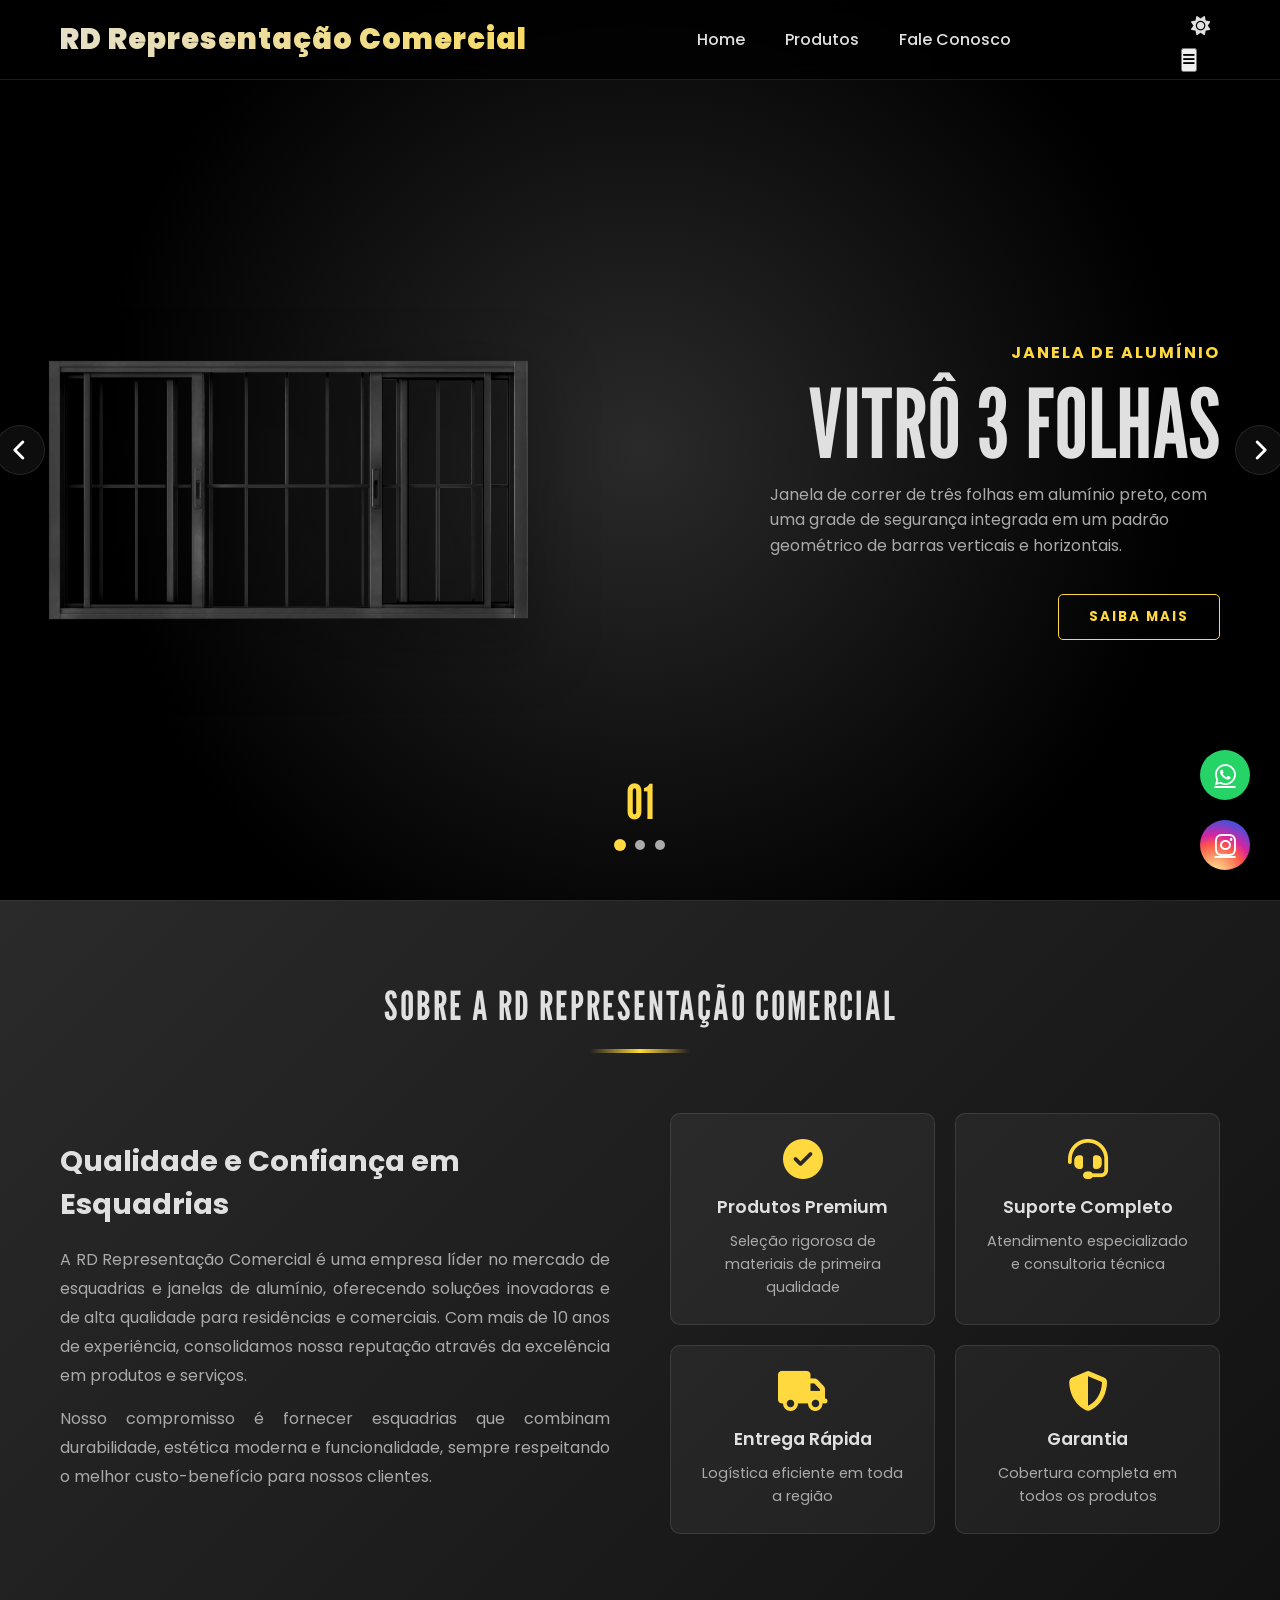
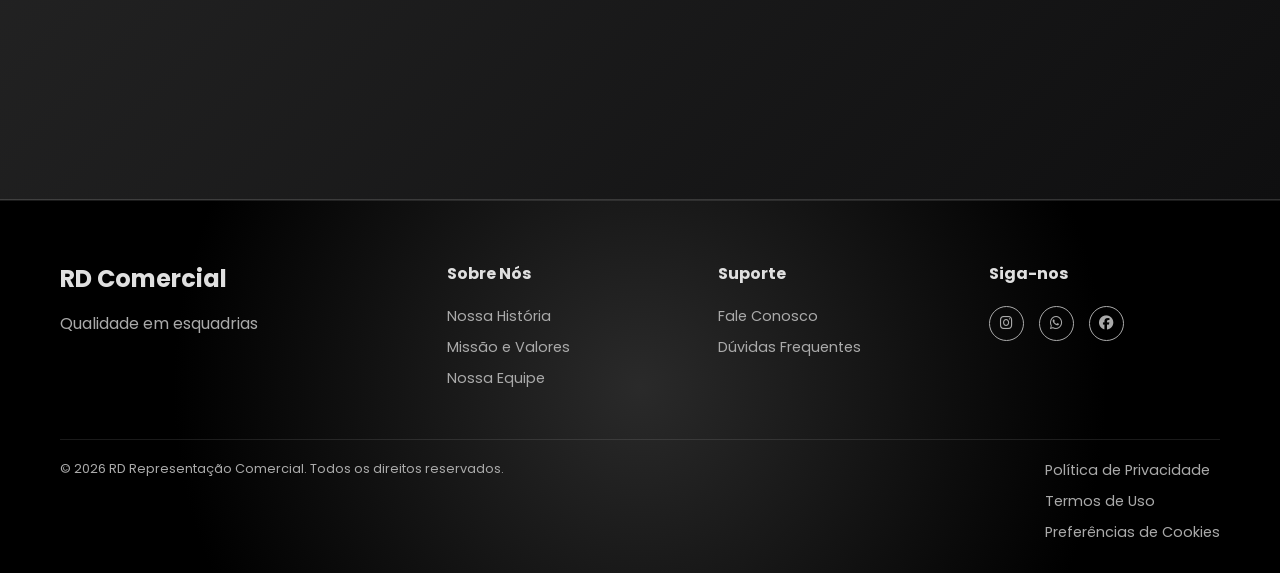
==== index.html @ fdc1b90c "Fanalizando parte 1" ====
<!doctype html>
<html lang="pt-BR">

<head>
  <meta charset="UTF-8" />
  <meta name="viewport" content="width=device-width, initial-scale=1.0" />
  <link rel="preconnect" href="https://fonts.googleapis.com" />
  <link rel="preconnect" href="https://fonts.gstatic.com" crossorigin />

  <!-- Ícones do Font Awesome -->
  <link rel="stylesheet" href="https://cdnjs.cloudflare.com/ajax/libs/font-awesome/6.5.1/css/all.min.css" />
  <link
    href="https://fonts.googleapis.com/css2?family=Poppins:ital,wght@0,100;0,200;0,300;0,400;0,500;0,600;0,700;0,800;0,900;1,100;1,200;1,300;1,400;1,500;1,600;1,700;1,800;1,900&display=swap"
    rel="stylesheet" />
  <link rel="preconnect" href="https://fonts.googleapis.com" />
  <link rel="preconnect" href="https://fonts.gstatic.com" crossorigin />
  <link
    href="https://fonts.googleapis.com/css2?family=League+Gothic&family=Poppins:ital,wght@0,100;0,200;0,300;0,400;0,500;0,600;0,700;0,800;0,900;1,100;1,200;1,300;1,400;1,500;1,600;1,700;1,800;1,900&display=swap"
    rel="stylesheet" />
  <link rel="stylesheet" href="styles.css" />

  <title>RD Representação Comercial</title>
</head>

<body>
  <!-- NAVEGAÇÃO FIXA -->
  <header>
    <div class="header-inner">
      <h1>RD Representação Comercial</h1>
      <nav id="nav-menu">
        <ul>
          <li>Home</li>
          <li>Produtos</li>
          <li>Fale Conosco</li>
        </ul>
      </nav>
      <div class="header-controls">
        <button id="theme-toggle" class="theme-toggle" aria-label="Alternar Tema">
          <i class="fas fa-sun"></i>
        </button>
        <button id="menu-toggle" class="menu-toggle" aria-label="Menu">
          <i class="fas fa-bars"></i>
        </button>
      </div>

      <!-- Menu Móvel -->
      <nav id="mobile-nav" class="mobile-nav">
        <ul>
          <li>Home</li>
          <li>Produtos</li>
          <li>Fale Conosco</li>
        </ul>
      </nav>
    </div>
  </header>

  <!-- SEÇÃO PRINCIPAL COM CARROSSEL DE PRODUTOS -->
  <section class="container">
    <div class="list">
      <div class="item active">
        <div class="item-content-wrapper">
          <div class="win-img">
            <img src="img/janela01.jpg" alt="" />
          </div>
          <div class="content">
            <p class="win-information">Janela de Alumínio</p>
            <h2>Vitrô 3 Folhas</h2>
            <p class="description">
              Janela de correr de três folhas em alumínio preto, com uma grade
              de segurança integrada em um padrão geométrico de barras verticais
              e horizontais.
            </p>
            <button class="information">Saiba Mais</button>
          </div>
        </div>
      </div>

      <div class="item">
        <div class="item-content-wrapper">
          <div class="win-img">
            <img src="img/janela02.png" alt="" />
          </div>
          <div class="content">
            <p class="win-information">Janela de Alumínio</p>
            <h2>Vitrô 2 Folhas</h2>
            <p class="description">
              Janela de alumínio preto com duas folhas de correr. A imagem
              destaca o design moderno e funcional da esquadria, com vidro
              transparente e puxadores integrados.
            </p>
            <button class="information">Saiba Mais</button>
          </div>
        </div>
      </div>

      <div class="item">
        <div class="item-content-wrapper">
          <div class="win-img">
            <img src="img/janela03.png" alt="" />
          </div>
          <div class="content">
            <p class="win-information">Linha 25 Alumínio Preto</p>
            <h2>Porta Lambril</h2>
            <p class="description">
              Porta de entrada moderna em preto fosco, destacada por frisos
              horizontais e um imponente puxador vertical de metal prateado. A
              peça isolada em fundo branco exibe um design contemporâneo e
              sofisticado.
            </p>
            <button class="information">Saiba Mais</button>
          </div>
        </div>
      </div>
    </div>

    <!-- Botões de navegação do carrossel -->
    <div class="arrows">
      <button id="prev">
        <img src="img/arrow.png" alt="seta esquerda" />
      </button>
      <button id="next">
        <img src="img/arrow.png" alt="seta direita" />
      </button>
    </div>

    <!-- Indicadores: número e bolinhas de progresso -->
    <div class="indicators">
      <div class="number">01</div>
      <ul>
        <li class="active"></li>
        <li></li>
        <li></li>
      </ul>
    </div>

    <div class="end">
      <p class="description-end"></p>
    </div>
  </section>

  <!-- SEÇÃO SOBRE A EMPRESA -->
  <section class="about-company">
    <div class="about-container">
      <div class="about-header">
        <h2>Sobre a RD Representação Comercial</h2>
        <div class="about-divider"></div>
      </div>

      <div class="about-content">
        <div class="about-text">
          <h3>Qualidade e Confiança em Esquadrias</h3>
          <p>
            A RD Representação Comercial é uma empresa líder no mercado de esquadrias e janelas de alumínio, 
            oferecendo soluções inovadoras e de alta qualidade para residências e comerciais. Com mais de 10 anos 
            de experiência, consolidamos nossa reputação através da excelência em produtos e serviços.
          </p>
          <p>
            Nosso compromisso é fornecer esquadrias que combinam durabilidade, estética moderna e funcionalidade, 
            sempre respeitando o melhor custo-benefício para nossos clientes.
          </p>
        </div>

        <div class="about-features">
          <div class="feature-card">
            <i class="fas fa-check-circle"></i>
            <h4>Produtos Premium</h4>
            <p>Seleção rigorosa de materiais de primeira qualidade</p>
          </div>

          <div class="feature-card">
            <i class="fas fa-headset"></i>
            <h4>Suporte Completo</h4>
            <p>Atendimento especializado e consultoria técnica</p>
          </div>

          <div class="feature-card">
            <i class="fas fa-truck"></i>
            <h4>Entrega Rápida</h4>
            <p>Logística eficiente em toda a região</p>
          </div>

          <div class="feature-card">
            <i class="fas fa-shield-alt"></i>
            <h4>Garantia</h4>
            <p>Cobertura completa em todos os produtos</p>
          </div>
        </div>
      </div>
    </div>
  </section>

  <!-- RODAPÉ DA PÁGINA -->
  <footer class="footer">
    <div class="footer-content">
      <!-- Seção Principal do Rodapé -->
      <div class="footer-main">
        <!-- Logo/Marca -->
        <div class="footer-brand">
          <h3>RD Comercial</h3>
          <p>Qualidade em esquadrias</p>
        </div>

        <!-- Coluna 1: Sobre -->
        <div class="footer-column">
          <h4>Sobre Nós</h4>
          <ul>
            <li><a href="#home">Nossa História</a></li>
            <li><a href="#about">Missão e Valores</a></li>
            <li><a href="#team">Nossa Equipe</a></li>
          </ul>
        </div>

        <!-- Coluna 2: Suporte -->
        <div class="footer-column">
          <h4>Suporte</h4>
          <ul>
            <li><a href="#contact">Fale Conosco</a></li>
            <li><a href="#faq">Dúvidas Frequentes</a></li>
          </ul>
        </div>

        <!-- Coluna 3: Redes Sociais -->
        <div class="footer-social">
          <h4>Siga-nos</h4>
          <div class="social-icons">
            <a href="https://instagram.com" target="_blank" title="Instagram">
              <i class="fab fa-instagram"></i>
            </a>
            <a href="https://wa.me/5500999999999?text=Olá!%20Vim%20pelo%20site" class="" target="_blank">
              <i class="fab fa-whatsapp"></i>
            </a>
            <a href="https://facebook.com" target="_blank" title="Facebook">
              <i class="fab fa-facebook"></i>
            </a>
          </div>
        </div>
      </div>

      <!-- Linha Divisória -->
      <div class="footer-divider"></div>

      <!-- Rodapé Inferior -->
      <div class="footer-bottom">
        <p>
          &copy; 2026 RD Representação Comercial. Todos os direitos
          reservados.
        </p>
        <div class="footer-links">
          <a href="#privacy">Política de Privacidade</a>
          <a href="#terms">Termos de Uso</a>
          <a href="#cookies">Preferências de Cookies</a>
        </div>
      </div>
    </div>
  </footer>

  <!-- ICONÉS FLUTUANTE-->
  <a href="https://wa.me/5500999999999?text=Olá!%20Vim%20pelo%20site" class="btn-flutuante whatsapp" target="_blank">
    <i class="fab fa-whatsapp"></i>
  </a>

  <a href="https://www.instagram.com/PERFIL/" class="btn-flutuante instagram" target="_blank">
    <i class="fab fa-instagram"></i>
  </a>

  <script src="scripts.js"></script>
</body>

</html>
---- styles.css ----
:root {
  /* Core Palette */
  --color-primary: #ffd93d;
  --color-secondary: #A8A9AD;

  /* Semantic Variables (Dark Default) */
  --bg-body: #0f0f10;
  --bg-gradient-start: #2a2a2a;
  --bg-gradient-end: #000;
  --bg-surface: rgba(255, 255, 255, 0.05);
  --bg-header: rgba(0, 0, 0, 0.8);

  --text-main: #e0e0e0;
  --text-inverse: #1A1A1B;
  --text-muted: #aaa;

  --border-color: rgba(255, 255, 255, 0.1);
  --shadow-color: rgba(0, 0, 0, 0.5);

  /* Layout */
  --container-width: 1200px;
  --container-padding: 20px;
  --header-height: 80px;

  /* Fonts */
  --font-main: "Poppins", sans-serif;
  --font-display: "League Gothic", sans-serif;
}

[data-theme="light"] {
  --bg-body: #fff;
  --bg-gradient-start: #FFFFFF;
  --bg-gradient-end: #A8A9AD;
  --bg-surface: rgba(26, 26, 27, 0.05);
  --bg-header: rgba(255, 255, 255, 0.9);

  --text-main: #1A1A1B;
  --text-inverse: #e0e0e0;
  --text-muted: #666;

  --border-color: rgba(26, 26, 27, 0.1);
  --shadow-color: rgba(26, 26, 27, 0.2);
}

* {
  margin: 0;
  padding: 0;
  box-sizing: border-box;
  list-style: none;
  font-family: var(--font-main);
}

body {
  background-color: var(--bg-body);
  color: var(--text-main);
  font-size: 16px;
  overflow-x: hidden;
  transition: background-color 0.3s ease, color 0.3s ease;
  /* Prevent horizontal scroll */
}

/* --- LOGIC FOR CONSISTENT ALIGNMENT --- */
.container-align {
  width: 100%;
  max-width: var(--container-width);
  margin: 0 auto;
  padding: 0 var(--container-padding);
}

/* CABEÇALHO */
header {
  position: fixed;
  top: 0;
  left: 0;
  width: 100%;
  height: var(--header-height);
  z-index: 1000;
  background: var(--bg-header);
  /* Slight backdrop for readability */
  backdrop-filter: blur(10px);
  border-bottom: 1px solid var(--border-color);
  transition: background-color 0.3s ease, border-color 0.3s ease;
}

header .header-inner {
  display: flex;
  justify-content: space-between;
  align-items: center;
  height: 100%;
  width: 100%;
  max-width: var(--container-width);
  margin: 0 auto;
  padding: 0 var(--container-padding);
}

header h1 {
  background: linear-gradient(45deg, var(--text-main), var(--color-primary), var(--color-secondary));
  background-size: 300% 300%;
  -webkit-background-clip: text;
  -webkit-text-fill-color: transparent;
  background-clip: text;
  animation: gradientShift 5s ease infinite;
  font-weight: 900;
  font-size: 1.8rem;
  /* Adjusted for better hierarchy */
  letter-spacing: 1px;
}

@keyframes gradientShift {

  0%,
  100% {
    background-position: 0% 50%;
  }

  50% {
    background-position: 100% 50%;
  }
}

header nav ul {
  display: flex;
  gap: 40px;
}

header nav ul li {
  color: var(--text-main);
  cursor: pointer;
  font-weight: 500;
  transition: color 0.3s;
}

header nav ul li:hover {
  color: var(--color-primary);
}

/* Menu Móvel */
.mobile-nav {
  position: absolute;
  top: 100%;
  left: 0;
  width: 100%;
  background: var(--bg-header);
  backdrop-filter: blur(10px);
  border-bottom: 1px solid var(--border-color);
  transform: translateY(-100%);
  opacity: 0;
  visibility: hidden;
  transition: all 0.3s ease;
  z-index: 999;
}

.mobile-nav.active {
  transform: translateY(0);
  opacity: 1;
  visibility: visible;
}

.mobile-nav ul {
  display: flex;
  flex-direction: column;
  gap: 0;
  padding: 20px 0;
}

.mobile-nav ul li {
  color: var(--text-main);
  cursor: pointer;
  font-weight: 500;
  padding: 15px var(--container-padding);
  transition: background-color 0.3s;
  border-bottom: 1px solid var(--border-color);
}

.mobile-nav ul li:hover {
  background-color: var(--bg-surface);
  color: var(--color-primary);
}

/* SEÇÃO PRINCIPAL */
section {
  background-image: radial-gradient(circle at center, var(--bg-gradient-start) 0%, var(--bg-gradient-end) 70%);
  height: 100vh;
  position: relative;
  overflow: hidden;
  padding-top: var(--header-height);
  /* Prevent overlap */
}

section .list {
  width: 100%;
  height: calc(100vh - var(--header-height));
  position: relative;
}

section .list .item {
  position: absolute;
  inset: 0;
  display: flex;
  justify-content: center;
  align-items: center;
}

/* Grid layout for item content to ensure alignment within container */
section .list .item .item-content-wrapper {
  display: flex;
  justify-content: space-between;
  align-items: center;
  width: 100%;
  max-width: var(--container-width);
  padding: 0 var(--container-padding);
  height: 80%;
  /* Constrain height */
}

/* Image Side */
section .list .item .win-img {
  position: relative;
  display: flex;
  justify-content: flex-start;
  /* Aligns image to the left */
  align-items: center;
  flex: 1;
}

section .list .item .win-img img {
  width: 80%;
  max-width: 500px;
  filter: drop-shadow(0 20px 30px rgba(0, 0, 0, 0.5));
  transform: rotate(-5deg);
  /* Dynamic angle */
  transition: transform 0.5s;
}

section .list .item.active .win-img img {
  transform: rotate(0deg) scale(1.05);
}

/* Text Content Side */
section .list .item .content {
  display: flex;
  flex-direction: column;
  align-items: flex-end;
  /* Align content to right for contrast, or keep start? User said "image aligned left" implying separation. keeping content default or checking previous. Previous was start. */
  justify-content: center;
  gap: 15px;
  color: var(--text-main);
  flex: 1;
  padding-left: 20px;
  /* Space between img and text */
}

section .list .item .content .win-information {
  font-weight: bold;
  letter-spacing: 2px;
  text-transform: uppercase;
  color: var(--color-primary);
}

section .list .item .content h2 {
  font-size: 6rem;
  line-height: 0.9;
  font-family: var(--font-display);
  text-transform: uppercase;
  color: var(--text-main);
}

section .list .item .content .description {
  color: var(--text-muted);
  font-size: 1rem;
  line-height: 1.6;
  max-width: 450px;
}

section .list .item .content .information {
  margin-top: 20px;
  padding: 12px 30px;
  border-radius: 5px;
  border: 1px solid var(--color-primary);
  background: transparent;
  color: var(--color-primary);
  font-weight: bold;
  cursor: pointer;
  text-transform: uppercase;
  letter-spacing: 2px;
  transition: all 0.3s;
}

section .list .item .content .information:hover {
  background: var(--color-primary);
  color: var(--text-inverse);
  box-shadow: 0 0 20px rgba(255, 217, 61, 0.4);
}

/* Keyframes for text animations */
@keyframes fadeInUp {
  from {
    opacity: 0;
    transform: translateY(30px);
  }

  to {
    opacity: 1;
    transform: translateY(0);
  }
}

@keyframes fadeInDown {
  from {
    opacity: 0;
    transform: translateY(-30px);
  }

  to {
    opacity: 1;
    transform: translateY(0);
  }
}

/* INDICATORS AND ARROWS - Keep them relative to viewport but improved */
.arrows {
  position: absolute;
  top: 50%;
  left: 20px;
  /* Stick to sides or align with container? Let's align with container */
  width: 100%;
  max-width: var(--container-width);
  left: 50%;
  transform: translate(-50%, -50%);
  display: flex;
  justify-content: space-between;
  pointer-events: none;
  /* Allow clicking through on the empty space */
  z-index: 10;
}

.arrows button {
  pointer-events: auto;
  /* Re-enable clicks on buttons */
  width: 50px;
  height: 50px;
  border-radius: 50%;
  border: 1px solid var(--border-color);
  background: var(--bg-surface);
  cursor: pointer;
  transition: 0.3s;
  display: flex;
  justify-content: center;
  align-items: center;
}

.arrows button:hover {
  background: var(--color-primary);
  border-color: var(--color-primary);
}

.arrows button img {
  width: 20px;
  filter: invert(1);
  /* Make arrows white */
}

.arrows button:hover img {
  filter: invert(0);
  /* Make arrows dark on yellow */
}

.arrows #prev {
  margin-left: -45px;
}

.arrows #next {
  margin-right: -45px;
}

.arrows button#prev img {
  transform: scaleX(-1);
}

.indicators {
  position: absolute;
  bottom: 50px;
  left: 50%;
  transform: translateX(-50%);
  z-index: 10;
  display: flex;
  flex-direction: column;
  align-items: center;
  gap: 10px;
}

.indicators .number {
  font-size: 3em;
  font-family: var(--font-display);
  color: var(--color-primary);
}

.indicators ul {
  display: flex;
  gap: 10px;
}

.indicators ul li {
  width: 10px;
  height: 10px;
  border-radius: 50%;
  background: var(--text-muted);
  transition: 0.3s;
}

.indicators ul li.active {
  background: var(--color-primary);
  transform: scale(1.2);
}

/* CAROUSEL ANIMATION SYSTEM */
section .list .item {
  display: flex;
  opacity: 0;
  pointer-events: none;
  position: absolute;
  inset: 0;
  will-change: transform, opacity;
}

/* Slide from right (next button) */
section .list .item.slide-right {
  animation: slideInFromRight 0.6s cubic-bezier(0.4, 0, 0.2, 1) forwards;
}

/* Slide from left (prev button) */
section .list .item.slide-left {
  animation: slideInFromLeft 0.6s cubic-bezier(0.4, 0, 0.2, 1) forwards;
}

/* Active state */
section .list .item.active {
  opacity: 1;
  pointer-events: auto;
  z-index: 1;
}

/* Directional keyframes */
@keyframes slideInFromRight {
  from {
    opacity: 0;
    transform: translateX(100px) scale(0.95);
    filter: blur(10px);
  }

  to {
    opacity: 1;
    transform: translateX(0) scale(1);
    filter: blur(0);
  }
}

@keyframes slideInFromLeft {
  from {
    opacity: 0;
    transform: translateX(-100px) scale(0.95);
    filter: blur(10px);
  }

  to {
    opacity: 1;
    transform: translateX(0) scale(1);
    filter: blur(0);
  }
}

/* Enhanced image animations */
section .list .item.active .win-img img {
  animation: zoomIn 0.8s cubic-bezier(0.4, 0, 0.2, 1) 0.2s backwards;
}

@keyframes zoomIn {
  from {
    transform: scale(0.8) rotate(-10deg);
    opacity: 0;
  }

  to {
    transform: scale(1) rotate(-5deg);
    opacity: 1;
  }
}

/* Staggered text animations - reset and reapply on active */
section .list .item .content .win-information,
section .list .item .content h2,
section .list .item .content .description,
section .list .item .content .information {
  opacity: 0;
  transform: translateY(20px);
}

section .list .item.active .content .win-information {
  animation: fadeInUp 0.6s cubic-bezier(0.4, 0, 0.2, 1) 0.3s forwards;
}

section .list .item.active .content h2 {
  animation: fadeInUp 0.6s cubic-bezier(0.4, 0, 0.2, 1) 0.4s forwards;
}

section .list .item.active .content .description {
  animation: fadeInUp 0.6s cubic-bezier(0.4, 0, 0.2, 1) 0.5s forwards;
}

section .list .item.active .content .information {
  animation: fadeInUp 0.6s cubic-bezier(0.4, 0, 0.2, 1) 0.6s forwards;
}

/* SEÇÃO SOBRE A EMPRESA */
.about-company {
  background: linear-gradient(135deg, var(--bg-gradient-start) 0%, var(--bg-body) 100%);
  padding: 80px 0;
  border-top: 1px solid var(--border-color);
  border-bottom: 1px solid var(--border-color);
  transition: background-color 0.3s ease, color 0.3s ease;
}

.about-container {
  max-width: var(--container-width);
  margin: 0 auto;
  padding: 0 var(--container-padding);
}

.about-header {
  text-align: center;
  margin-bottom: 60px;
}

.about-header h2 {
  font-size: 2.5rem;
  font-family: var(--font-display);
  text-transform: uppercase;
  color: var(--text-main);
  margin-bottom: 20px;
  letter-spacing: 2px;
}

.about-divider {
  width: 100px;
  height: 4px;
  background: linear-gradient(90deg, transparent, var(--color-primary), transparent);
  margin: 0 auto;
}

.about-content {
  display: grid;
  grid-template-columns: 1fr 1fr;
  gap: 60px;
  align-items: center;
}

.about-text h3 {
  font-size: 1.8rem;
  color: var(--text-main);
  margin-bottom: 20px;
  font-weight: 700;
}

.about-text p {
  color: var(--text-muted);
  font-size: 1rem;
  line-height: 1.8;
  margin-bottom: 15px;
  text-align: justify;
}

.about-features {
  display: grid;
  grid-template-columns: 1fr 1fr;
  gap: 20px;
}

.feature-card {
  background: var(--bg-surface);
  border: 1px solid var(--border-color);
  border-radius: 10px;
  padding: 25px;
  text-align: center;
  transition: all 0.3s ease;
}

.feature-card:hover {
  background: rgba(255, 217, 61, 0.1);
  border-color: var(--color-primary);
  transform: translateY(-5px);
  box-shadow: 0 10px 30px rgba(255, 217, 61, 0.2);
}

.feature-card i {
  font-size: 2.5rem;
  color: var(--color-primary);
  margin-bottom: 15px;
  display: block;
}

.feature-card h4 {
  font-size: 1.1rem;
  color: var(--text-main);
  margin-bottom: 10px;
  font-weight: 600;
}

.feature-card p {
  color: var(--text-muted);
  font-size: 0.9rem;
  line-height: 1.6;
  text-align: center;
}

/* FOOTER */
.footer {
  background-image: radial-gradient(circle at center, var(--bg-gradient-start) 0%, var(--bg-gradient-end) 70%);
  color: var(--text-muted);
  padding: 60px 0 20px;
  border-top: 1px solid var(--border-color);
}

.footer-content {
  max-width: var(--container-width);
  margin: 0 auto;
  padding: 0 var(--container-padding);
}

.footer-main {
  display: grid;
  grid-template-columns: 1.5fr 1fr 1fr 1fr;
  gap: 40px;
  margin-bottom: 40px;
}

.footer-brand h3 {
  color: var(--text-main);
  font-size: 1.5rem;
  margin-bottom: 15px;
}

.footer h4 {
  color: var(--text-main);
  margin-bottom: 20px;
}

.footer a {
  color: var(--text-muted);
  text-decoration: none;
  font-size: 0.9rem;
  transition: 0.3s;
  display: block;
  margin-bottom: 10px;
}

.footer a:hover {
  color: var(--color-primary);
  padding-left: 5px;
}

.footer-bottom {
  display: flex;
  justify-content: space-between;
  padding-top: 20px;
  border-top: 1px solid var(--border-color);
  font-size: 0.8rem;
}

.social-icons {
  display: flex;
  gap: 15px;
}

.social-icons a {
  display: flex;
  justify-content: center;
  align-items: center;
  width: 35px;
  height: 35px;
  border-radius: 50%;
  border: 1px solid var(--text-muted);
  margin: 0;
}

.social-icons a:hover {
  border-color: var(--color-primary);
  color: var(--color-primary);
  padding-left: 0;
}

/* FLOATING BUTTONS */
.btn-flutuante {
  position: fixed;
  right: 30px;
  width: 50px;
  height: 50px;
  border-radius: 50%;
  display: flex;
  align-items: center;
  justify-content: center;
  color: white !important;
  font-size: 24px;
  z-index: 9999;
  transition: transform 0.3s, opacity 0.3s;
  box-shadow: 0 5px 15px rgba(0, 0, 0, 0.3);
  cursor: pointer;
  /* Ensure touch-friendly size */
  min-width: 44px;
  min-height: 44px;
}

.whatsapp {
  bottom: 100px;
  background-color: #25D366;
}

.instagram {
  bottom: 30px;
  background: radial-gradient(circle at 30% 107%, #fdf497 0%, #fd5949 45%, #d6249f 60%, #285AEB 90%);
}

.btn-flutuante:hover {
  transform: scale(1.1);
}

.btn-flutuante:active {
  transform: scale(0.95);
}

/* RESPONSIVE */
@media (max-width: 1024px) {
  :root {
    --container-width: 90%;
  }

  section .list .item .content h2 {
    font-size: 4rem;
  }
}

@media (max-width: 768px) {
  header nav {
    display: none;
  }

  /* Mobile Menu */
  .mobile-nav {
    display: block;
  }

  section .list .item .item-content-wrapper {
    flex-direction: column;
    text-align: center;
    justify-content: center;
  }

  section .list .item .win-img {
    height: 300px;
  }

  section .list .item .content {
    align-items: center;
  }

  section .list .item .content .description {
    text-align: center;
    font-size: 0.9rem;
  }

  .footer-main {
    grid-template-columns: 1fr;
    text-align: center;
  }

  .footer-column a:hover {
    padding-left: 0;
  }

  /* About Company Mobile */
  .about-header h2 {
    font-size: 1.8rem;
  }

  .about-content {
    grid-template-columns: 1fr;
    gap: 40px;
  }

  .about-text h3 {
    font-size: 1.4rem;
  }

  .about-text p {
    text-align: left;
  }

  .about-features {
    grid-template-columns: 1fr;
  }
}

@media (max-width: 480px) {
  :root {
    --container-padding: 15px;
    --header-height: 70px;
  }

  header h1 {
    font-size: 1.4rem;
  }

  section .list .item .content h2 {
    font-size: 2.5rem;
  }

  section .list .item .content .description {
    font-size: 0.85rem;
    max-width: 100%;
  }

  section .list .item .content .information {
    padding: 10px 20px;
    font-size: 0.9rem;
  }

  .arrows button {
    width: 45px;
    height: 45px;
  }

  .arrows button img {
    width: 18px;
  }

  .indicators .number {
    font-size: 2rem;
  }

  .about-header h2 {
    font-size: 1.5rem;
  }

  .about-text h3 {
    font-size: 1.2rem;
  }

  .feature-card {
    padding: 20px;
  }

  .feature-card i {
    font-size: 2rem;
  }

  .feature-card h4 {
    font-size: 1rem;
  }

  .feature-card p {
    font-size: 0.85rem;
  }

  .footer-main {
    gap: 30px;
  }

  .social-icons {
    gap: 10px;
  }

  .social-icons a {
    width: 32px;
    height: 32px;
  }

  .btn-flutuante {
    right: 20px;
    width: 48px;
    height: 48px;
    font-size: 22px;
  }

  .whatsapp {
    bottom: 90px;
  }

  .instagram {
    bottom: 25px;
  }
}

/* THEME TOGGLE BUTTON */
.theme-toggle {
  background: none;
  border: none;
  color: var(--text-main);
  font-size: 1.2rem;
  cursor: pointer;
  padding: 10px;
  border-radius: 50%;
  transition: all 0.3s ease;
  display: flex;
  align-items: center;
  justify-content: center;
}

.theme-toggle:hover {
  background-color: var(--bg-surface);
  color: var(--color-primary);
  transform: rotate(15deg);
}
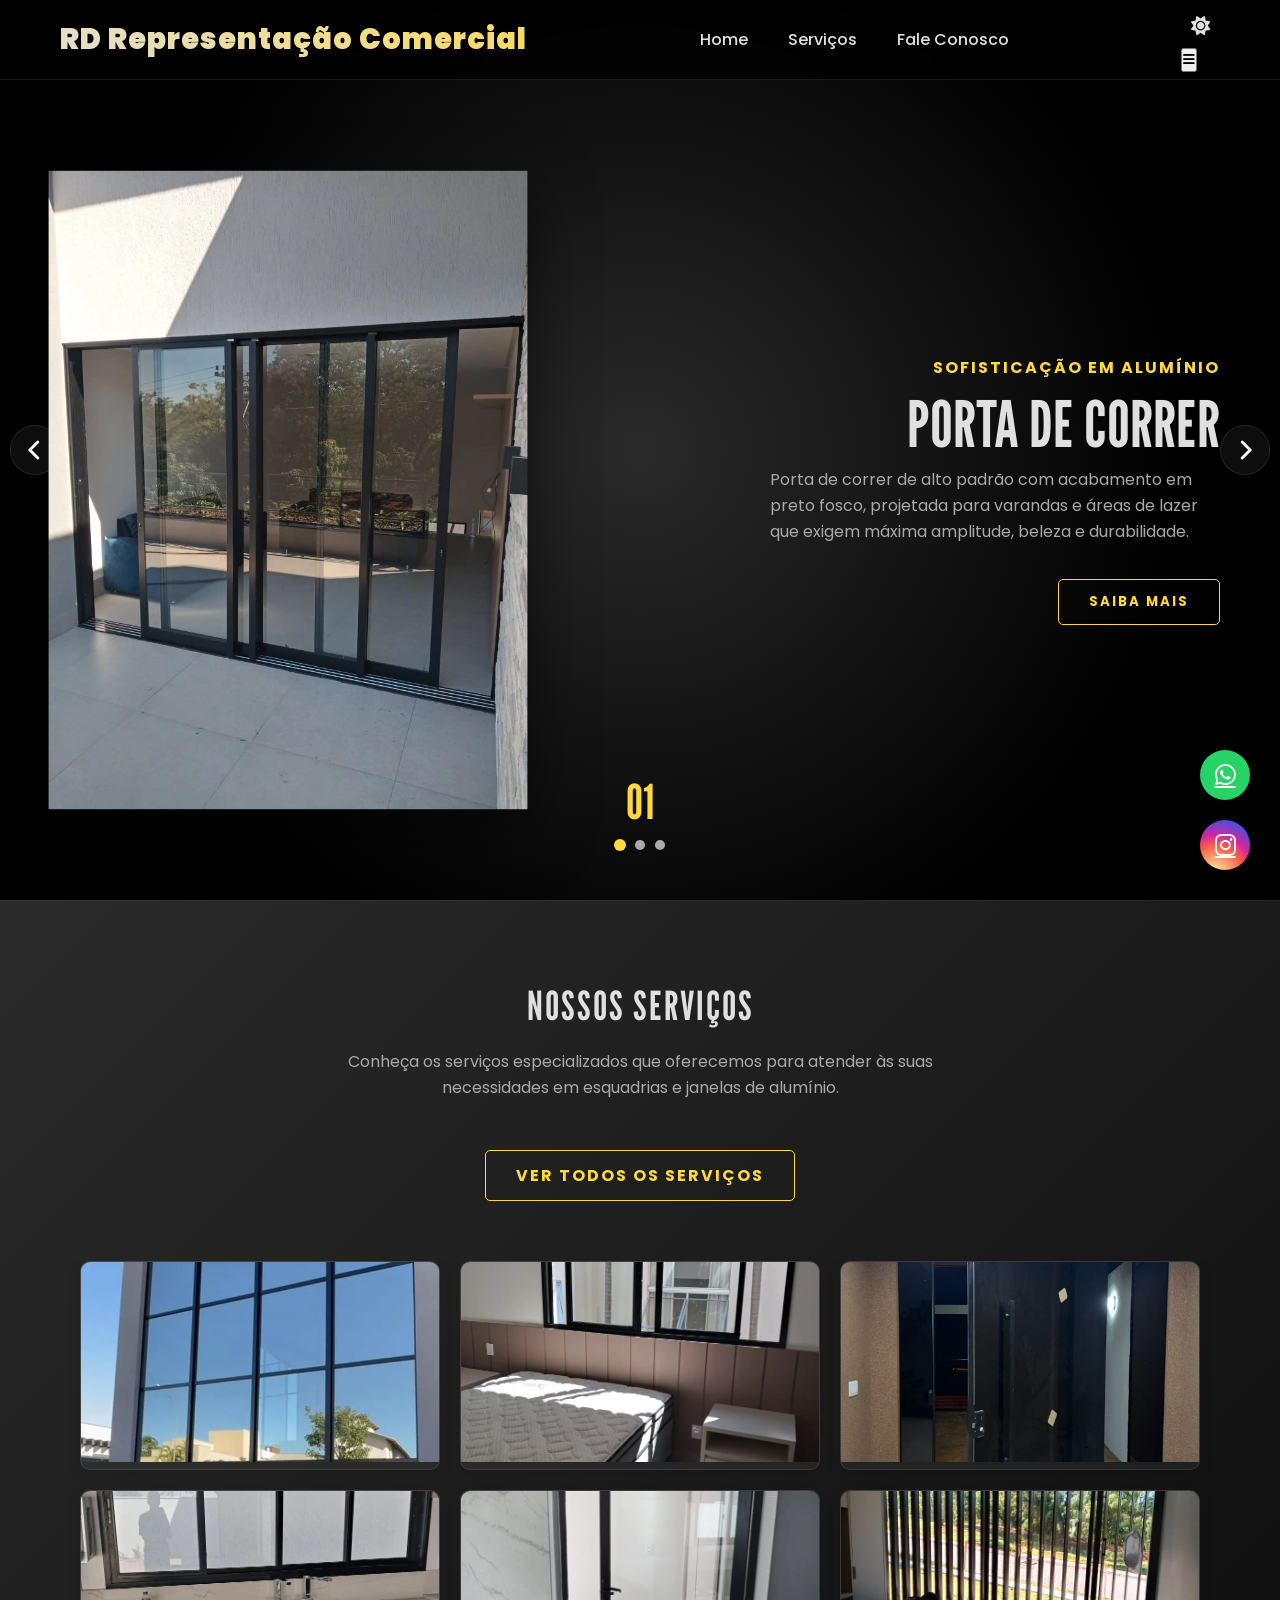
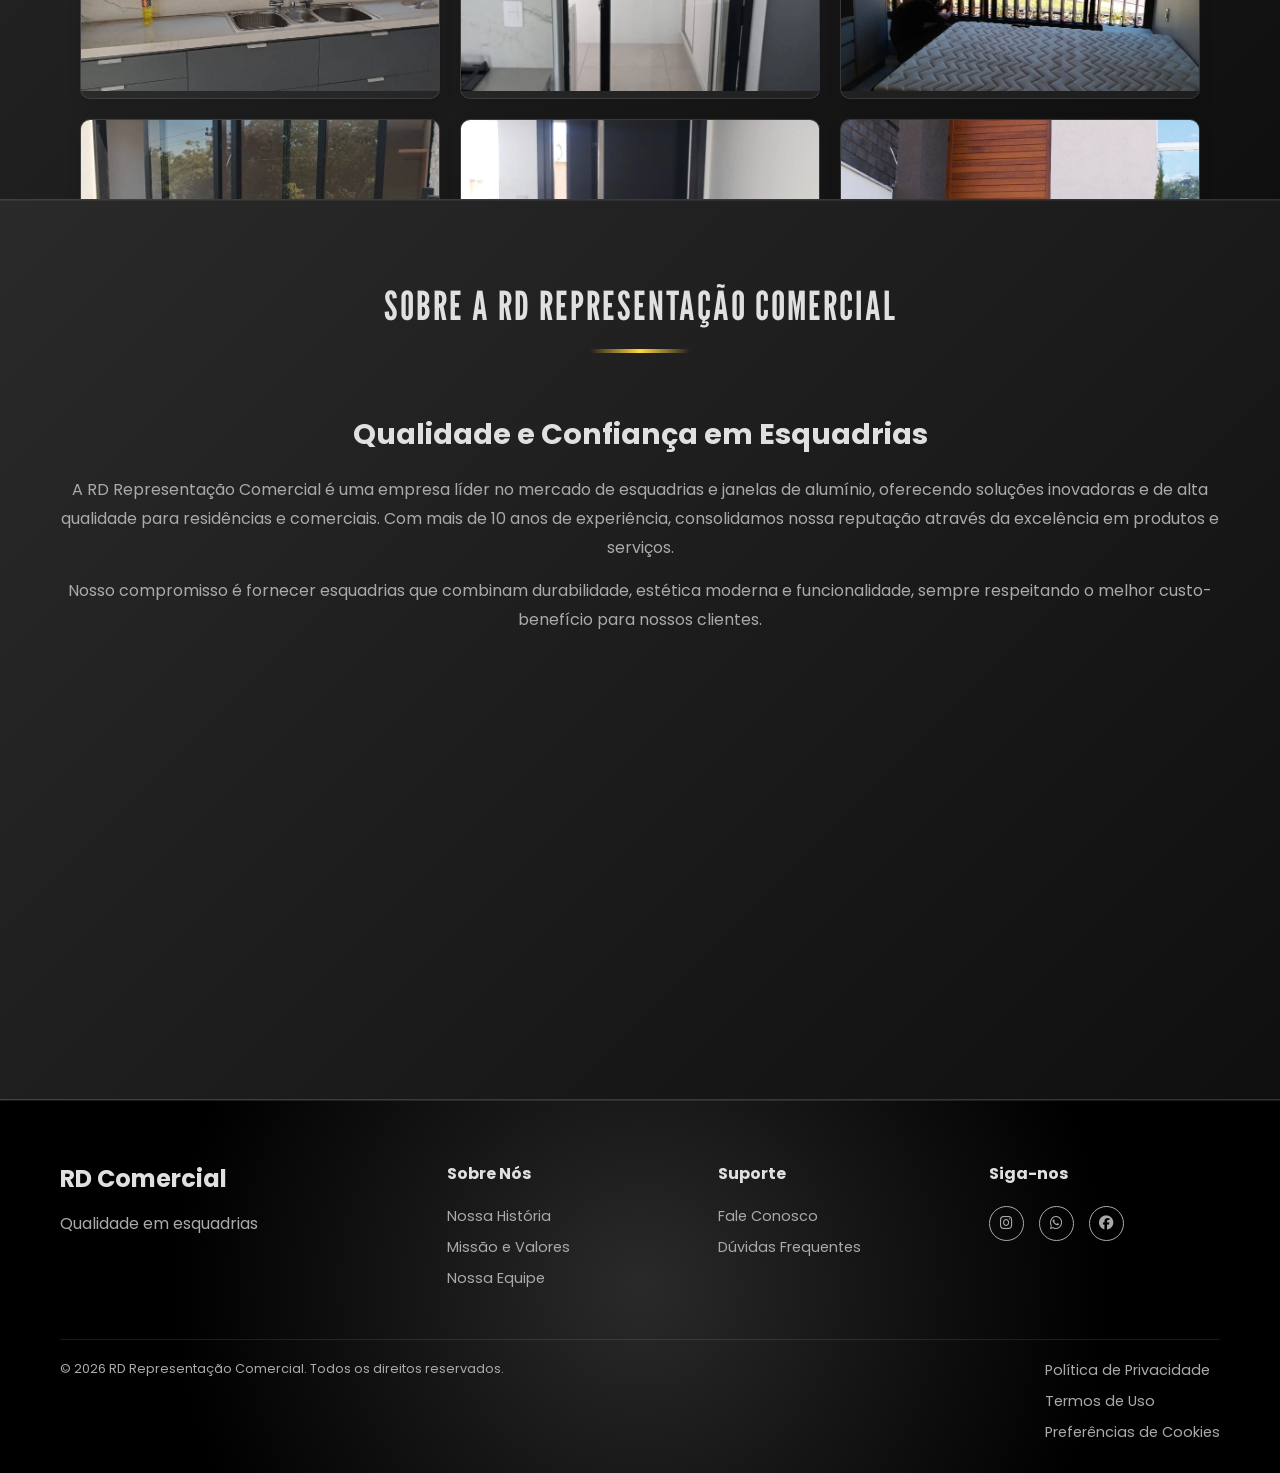
==== commit baea3e7d: "start" ====
--- a/index.html
+++ b/index.html
@@ -1,269 +1,342 @@
 <!doctype html>
 <html lang="pt-BR">
-
-<head>
-  <meta charset="UTF-8" />
-  <meta name="viewport" content="width=device-width, initial-scale=1.0" />
-  <link rel="preconnect" href="https://fonts.googleapis.com" />
-  <link rel="preconnect" href="https://fonts.gstatic.com" crossorigin />
-
-  <!-- Ícones do Font Awesome -->
-  <link rel="stylesheet" href="https://cdnjs.cloudflare.com/ajax/libs/font-awesome/6.5.1/css/all.min.css" />
-  <link
-    href="https://fonts.googleapis.com/css2?family=Poppins:ital,wght@0,100;0,200;0,300;0,400;0,500;0,600;0,700;0,800;0,900;1,100;1,200;1,300;1,400;1,500;1,600;1,700;1,800;1,900&display=swap"
-    rel="stylesheet" />
-  <link rel="preconnect" href="https://fonts.googleapis.com" />
-  <link rel="preconnect" href="https://fonts.gstatic.com" crossorigin />
-  <link
-    href="https://fonts.googleapis.com/css2?family=League+Gothic&family=Poppins:ital,wght@0,100;0,200;0,300;0,400;0,500;0,600;0,700;0,800;0,900;1,100;1,200;1,300;1,400;1,500;1,600;1,700;1,800;1,900&display=swap"
-    rel="stylesheet" />
-  <link rel="stylesheet" href="styles.css" />
-
-  <title>RD Representação Comercial</title>
-</head>
-
-<body>
-  <!-- NAVEGAÇÃO FIXA -->
-  <header>
-    <div class="header-inner">
-      <h1>RD Representação Comercial</h1>
-      <nav id="nav-menu">
+  <head>
+    <meta charset="UTF-8" />
+    <meta name="viewport" content="width=device-width, initial-scale=1.0" />
+    <link rel="preconnect" href="https://fonts.googleapis.com" />
+    <link rel="preconnect" href="https://fonts.gstatic.com" crossorigin />
+
+    <!-- Ícones do Font Awesome -->
+    <link
+      rel="stylesheet"
+      href="https://cdnjs.cloudflare.com/ajax/libs/font-awesome/6.5.1/css/all.min.css"
+    />
+    <link
+      href="https://fonts.googleapis.com/css2?family=Poppins:ital,wght@0,100;0,200;0,300;0,400;0,500;0,600;0,700;0,800;0,900;1,100;1,200;1,300;1,400;1,500;1,600;1,700;1,800;1,900&display=swap"
+      rel="stylesheet"
+    />
+    <link rel="preconnect" href="https://fonts.googleapis.com" />
+    <link rel="preconnect" href="https://fonts.gstatic.com" crossorigin />
+    <link
+      href="https://fonts.googleapis.com/css2?family=League+Gothic&family=Poppins:ital,wght@0,100;0,200;0,300;0,400;0,500;0,600;0,700;0,800;0,900;1,100;1,200;1,300;1,400;1,500;1,600;1,700;1,800;1,900&display=swap"
+      rel="stylesheet"
+    />
+    <link rel="stylesheet" href="styles.css" />
+
+    <title>RD Representação Comercial</title>
+  </head>
+
+  <body>
+    <!-- NAVEGAÇÃO FIXA -->
+    <header>
+      <div class="header-inner">
+        <h1>RD Representação Comercial</h1>
+        <nav id="nav-menu">
+          <ul>
+            <li>Home</li>
+            <li><a href="servicos.html">Serviços</a></li>
+            <li>Fale Conosco</li>
+          </ul>
+        </nav>
+        <div class="header-controls">
+          <button
+            id="theme-toggle"
+            class="theme-toggle"
+            aria-label="Alternar Tema"
+          >
+            <i class="fas fa-sun"></i>
+          </button>
+          <button id="menu-toggle" class="menu-toggle" aria-label="Menu">
+            <i class="fas fa-bars"></i>
+          </button>
+        </div>
+
+        <!-- Menu Móvel -->
+        <nav id="mobile-nav" class="mobile-nav">
+          <ul>
+            <li>Home</li>
+            <li><a href="servicos.html">Serviços</a></li>
+            <li>Fale Conosco</li>
+          </ul>
+        </nav>
+      </div>
+    </header>
+
+    <!-- SEÇÃO PRINCIPAL COM CARROSSEL DE PRODUTOS -->
+    <section class="container">
+      <div class="list">
+        <div class="item active">
+          <div class="item-content-wrapper">
+            <div class="win-img">
+              <img src="img/serviço/img07.webp" alt="Porta de correr" />
+            </div>
+            <div class="content">
+              <p class="win-information">Sofisticação em Alumínio</p>
+              <h2>Porta de Correr</h2>
+              <p class="description">
+                Porta de correr de alto padrão com acabamento em preto fosco,
+                projetada para varandas e áreas de lazer que exigem máxima
+                amplitude, beleza e durabilidade.
+              </p>
+              <button class="information">Saiba Mais</button>
+            </div>
+          </div>
+        </div>
+
+        <div class="item">
+          <div class="item-content-wrapper">
+            <div class="win-img">
+              <img src="img/serviço/img04.webp" alt="" />
+            </div>
+            <div class="content">
+              <p class="win-information">Cozinha Moderna</p>
+              <h2>Vitrô 4 folhas</h2>
+              <p class="description">
+                Janela de correr otimizada para bancadas, garantindo luz natural
+                e ventilação com um acabamento preto sofisticado que valoriza o
+                ambiente.
+              </p>
+              <button class="information">Saiba Mais</button>
+            </div>
+          </div>
+        </div>
+
+        <div class="item">
+          <div class="item-content-wrapper">
+            <div class="win-img">
+              <img src="img/serviço/img05.webp" alt="" />
+            </div>
+            <div class="content">
+              <p class="win-information">Design slim em alumínio</p>
+              <h2>Porta de Giro</h2>
+              <p class="description">
+                Porta de uma folha com vidro, combinando elegância e funcionalidade para dividir ambientes internos com leveza.
+              </p>
+              <button class="information">Saiba Mais</button>
+            </div>
+          </div>
+        </div>
+      </div>
+
+      <!-- Botões de navegação do carrossel -->
+      <div class="arrows">
+        <button id="prev">
+          <img src="img/arrow.png" alt="seta esquerda" />
+        </button>
+        <button id="next">
+          <img src="img/arrow.png" alt="seta direita" />
+        </button>
+      </div>
+
+      <!-- Indicadores: número e bolinhas de progresso -->
+      <div class="indicators">
+        <div class="number">01</div>
         <ul>
-          <li>Home</li>
-          <li>Produtos</li>
-          <li>Fale Conosco</li>
+          <li class="active"></li>
+          <li></li>
+          <li></li>
         </ul>
-      </nav>
-      <div class="header-controls">
-        <button id="theme-toggle" class="theme-toggle" aria-label="Alternar Tema">
-          <i class="fas fa-sun"></i>
-        </button>
-        <button id="menu-toggle" class="menu-toggle" aria-label="Menu">
-          <i class="fas fa-bars"></i>
-        </button>
-      </div>
-
-      <!-- Menu Móvel -->
-      <nav id="mobile-nav" class="mobile-nav">
-        <ul>
-          <li>Home</li>
-          <li>Produtos</li>
-          <li>Fale Conosco</li>
-        </ul>
-      </nav>
-    </div>
-  </header>
-
-  <!-- SEÇÃO PRINCIPAL COM CARROSSEL DE PRODUTOS -->
-  <section class="container">
-    <div class="list">
-      <div class="item active">
-        <div class="item-content-wrapper">
-          <div class="win-img">
-            <img src="img/janela01.jpg" alt="" />
-          </div>
-          <div class="content">
-            <p class="win-information">Janela de Alumínio</p>
-            <h2>Vitrô 3 Folhas</h2>
-            <p class="description">
-              Janela de correr de três folhas em alumínio preto, com uma grade
-              de segurança integrada em um padrão geométrico de barras verticais
-              e horizontais.
+      </div>
+
+      <div class="end">
+        <p class="description-end"></p>
+      </div>
+    </section>
+
+    <!-- SEÇÃO DE SERVIÇOS PREVIEW -->
+    <section class="services-preview">
+      <div class="container-align">
+        <div class="services-header">
+          <h2>Nossos Serviços</h2>
+          <p>
+            Conheça os serviços especializados que oferecemos para atender às
+            suas necessidades em esquadrias e janelas de alumínio.
+          </p>
+          <a href="servicos.html" class="information">Ver Todos os Serviços</a>
+        </div>
+
+        <div class="services-gallery-preview">
+          <div class="service-item">
+            <img src="img/serviço/img01.webp" alt="Serviço 1" />
+            <div class="service-overlay">
+              <h3>Instalação de Janelas</h3>
+              <p>Serviço profissional de instalação de janelas de alumínio.</p>
+            </div>
+          </div>
+          <div class="service-item">
+            <img src="img/serviço/img02.webp" alt="Serviço 2" />
+            <div class="service-overlay">
+              <h3>Manutenção de Portas</h3>
+              <p>Manutenção e reparo de portas de alumínio.</p>
+            </div>
+          </div>
+          <div class="service-item">
+            <img src="img/serviço/img18.jpeg" alt="Serviço 3" />
+            <div class="service-overlay">
+              <h3>Consultoria Técnica</h3>
+              <p>Consultoria especializada em esquadrias.</p>
+            </div>
+          </div>
+          <div class="service-item">
+            <img src="img/serviço/img04.webp" alt="Serviço 4" />
+            <div class="service-overlay">
+              <h3>Medidas e Orçamentos</h3>
+              <p>Medidas precisas e orçamentos detalhados.</p>
+            </div>
+          </div>
+          <div class="service-item">
+            <img src="img/serviço/img05.webp" alt="Serviço 5" />
+            <div class="service-overlay">
+              <h3>Atendimento Personalizado</h3>
+              <p>Antendimento profissional.</p>
+            </div>
+          </div>
+          <div class="service-item">
+            <img src="img/serviço/img06.webp" alt="Serviço 6" />
+            <div class="service-overlay">
+              <h3>Reparo de Esquadrias</h3>
+              <p>Reparo e restauração de esquadrias danificadas.</p>
+            </div>
+          </div>
+          <div class="service-item">
+            <img src="img/serviço/img07.webp" alt="Serviço 7" />
+            <div class="service-overlay">
+              <h3>Limpeza e Polimento</h3>
+              <p>Limpeza especializada e polimento de superfícies de alumínio.</p>
+            </div>
+          </div>
+          <div class="service-item">
+            <img src="img/serviço/img08.webp" alt="Serviço 8" />
+            <div class="service-overlay">
+              <h3>Substituição de Vidros</h3>
+              <p>Substituição de vidros danificados em janelas e portas.</p>
+            </div>
+          </div>
+          <div class="service-item">
+            <img src="img/serviço/img10.webp" alt="Serviço 9" />
+            <div class="service-overlay">
+              <h3>Instalação de Acessórios</h3>
+              <p>Instalação de dobradiças, fechaduras e outros acessórios.</p>
+            </div>
+          </div>
+        </div>
+      </div>
+    </section>
+
+    <!-- SEÇÃO SOBRE A EMPRESA -->
+    <section class="about-company">
+      <div class="about-container">
+        <div class="about-header">
+          <h2>Sobre a RD Representação Comercial</h2>
+          <div class="about-divider"></div>
+        </div>
+
+        <div class="about-content">
+          <div class="about-text">
+            <h3>Qualidade e Confiança em Esquadrias</h3>
+            <p>
+              A RD Representação Comercial é uma empresa líder no mercado de
+              esquadrias e janelas de alumínio, oferecendo soluções inovadoras e
+              de alta qualidade para residências e comerciais. Com mais de 10
+              anos de experiência, consolidamos nossa reputação através da
+              excelência em produtos e serviços.
             </p>
-            <button class="information">Saiba Mais</button>
-          </div>
-        </div>
-      </div>
-
-      <div class="item">
-        <div class="item-content-wrapper">
-          <div class="win-img">
-            <img src="img/janela02.png" alt="" />
-          </div>
-          <div class="content">
-            <p class="win-information">Janela de Alumínio</p>
-            <h2>Vitrô 2 Folhas</h2>
-            <p class="description">
-              Janela de alumínio preto com duas folhas de correr. A imagem
-              destaca o design moderno e funcional da esquadria, com vidro
-              transparente e puxadores integrados.
+            <p>
+              Nosso compromisso é fornecer esquadrias que combinam durabilidade,
+              estética moderna e funcionalidade, sempre respeitando o melhor
+              custo-benefício para nossos clientes.
             </p>
-            <button class="information">Saiba Mais</button>
-          </div>
-        </div>
-      </div>
-
-      <div class="item">
-        <div class="item-content-wrapper">
-          <div class="win-img">
-            <img src="img/janela03.png" alt="" />
-          </div>
-          <div class="content">
-            <p class="win-information">Linha 25 Alumínio Preto</p>
-            <h2>Porta Lambril</h2>
-            <p class="description">
-              Porta de entrada moderna em preto fosco, destacada por frisos
-              horizontais e um imponente puxador vertical de metal prateado. A
-              peça isolada em fundo branco exibe um design contemporâneo e
-              sofisticado.
-            </p>
-            <button class="information">Saiba Mais</button>
-          </div>
-        </div>
-      </div>
-    </div>
-
-    <!-- Botões de navegação do carrossel -->
-    <div class="arrows">
-      <button id="prev">
-        <img src="img/arrow.png" alt="seta esquerda" />
-      </button>
-      <button id="next">
-        <img src="img/arrow.png" alt="seta direita" />
-      </button>
-    </div>
-
-    <!-- Indicadores: número e bolinhas de progresso -->
-    <div class="indicators">
-      <div class="number">01</div>
-      <ul>
-        <li class="active"></li>
-        <li></li>
-        <li></li>
-      </ul>
-    </div>
-
-    <div class="end">
-      <p class="description-end"></p>
-    </div>
-  </section>
-
-  <!-- SEÇÃO SOBRE A EMPRESA -->
-  <section class="about-company">
-    <div class="about-container">
-      <div class="about-header">
-        <h2>Sobre a RD Representação Comercial</h2>
-        <div class="about-divider"></div>
-      </div>
-
-      <div class="about-content">
-        <div class="about-text">
-          <h3>Qualidade e Confiança em Esquadrias</h3>
+          </div>
+        </div>
+      </div>
+    </section>
+
+    <!-- RODAPÉ DA PÁGINA -->
+    <footer class="footer">
+      <div class="footer-content">
+        <!-- Seção Principal do Rodapé -->
+        <div class="footer-main">
+          <!-- Logo/Marca -->
+          <div class="footer-brand">
+            <h3>RD Comercial</h3>
+            <p>Qualidade em esquadrias</p>
+          </div>
+
+          <!-- Coluna 1: Sobre -->
+          <div class="footer-column">
+            <h4>Sobre Nós</h4>
+            <ul>
+              <li><a href="#home">Nossa História</a></li>
+              <li><a href="#about">Missão e Valores</a></li>
+              <li><a href="#team">Nossa Equipe</a></li>
+            </ul>
+          </div>
+
+          <!-- Coluna 2: Suporte -->
+          <div class="footer-column">
+            <h4>Suporte</h4>
+            <ul>
+              <li><a href="#contact">Fale Conosco</a></li>
+              <li><a href="#faq">Dúvidas Frequentes</a></li>
+            </ul>
+          </div>
+
+          <!-- Coluna 3: Redes Sociais -->
+          <div class="footer-social">
+            <h4>Siga-nos</h4>
+            <div class="social-icons">
+              <a href="https://instagram.com" target="_blank" title="Instagram">
+                <i class="fab fa-instagram"></i>
+              </a>
+              <a
+                href="https://wa.me/5500999999999?text=Olá!%20Vim%20pelo%20site"
+                class=""
+                target="_blank"
+              >
+                <i class="fab fa-whatsapp"></i>
+              </a>
+              <a href="https://facebook.com" target="_blank" title="Facebook">
+                <i class="fab fa-facebook"></i>
+              </a>
+            </div>
+          </div>
+        </div>
+
+        <!-- Linha Divisória -->
+        <div class="footer-divider"></div>
+
+        <!-- Rodapé Inferior -->
+        <div class="footer-bottom">
           <p>
-            A RD Representação Comercial é uma empresa líder no mercado de esquadrias e janelas de alumínio, 
-            oferecendo soluções inovadoras e de alta qualidade para residências e comerciais. Com mais de 10 anos 
-            de experiência, consolidamos nossa reputação através da excelência em produtos e serviços.
+            &copy; 2026 RD Representação Comercial. Todos os direitos
+            reservados.
           </p>
-          <p>
-            Nosso compromisso é fornecer esquadrias que combinam durabilidade, estética moderna e funcionalidade, 
-            sempre respeitando o melhor custo-benefício para nossos clientes.
-          </p>
-        </div>
-
-        <div class="about-features">
-          <div class="feature-card">
-            <i class="fas fa-check-circle"></i>
-            <h4>Produtos Premium</h4>
-            <p>Seleção rigorosa de materiais de primeira qualidade</p>
-          </div>
-
-          <div class="feature-card">
-            <i class="fas fa-headset"></i>
-            <h4>Suporte Completo</h4>
-            <p>Atendimento especializado e consultoria técnica</p>
-          </div>
-
-          <div class="feature-card">
-            <i class="fas fa-truck"></i>
-            <h4>Entrega Rápida</h4>
-            <p>Logística eficiente em toda a região</p>
-          </div>
-
-          <div class="feature-card">
-            <i class="fas fa-shield-alt"></i>
-            <h4>Garantia</h4>
-            <p>Cobertura completa em todos os produtos</p>
-          </div>
-        </div>
-      </div>
-    </div>
-  </section>
-
-  <!-- RODAPÉ DA PÁGINA -->
-  <footer class="footer">
-    <div class="footer-content">
-      <!-- Seção Principal do Rodapé -->
-      <div class="footer-main">
-        <!-- Logo/Marca -->
-        <div class="footer-brand">
-          <h3>RD Comercial</h3>
-          <p>Qualidade em esquadrias</p>
-        </div>
-
-        <!-- Coluna 1: Sobre -->
-        <div class="footer-column">
-          <h4>Sobre Nós</h4>
-          <ul>
-            <li><a href="#home">Nossa História</a></li>
-            <li><a href="#about">Missão e Valores</a></li>
-            <li><a href="#team">Nossa Equipe</a></li>
-          </ul>
-        </div>
-
-        <!-- Coluna 2: Suporte -->
-        <div class="footer-column">
-          <h4>Suporte</h4>
-          <ul>
-            <li><a href="#contact">Fale Conosco</a></li>
-            <li><a href="#faq">Dúvidas Frequentes</a></li>
-          </ul>
-        </div>
-
-        <!-- Coluna 3: Redes Sociais -->
-        <div class="footer-social">
-          <h4>Siga-nos</h4>
-          <div class="social-icons">
-            <a href="https://instagram.com" target="_blank" title="Instagram">
-              <i class="fab fa-instagram"></i>
-            </a>
-            <a href="https://wa.me/5500999999999?text=Olá!%20Vim%20pelo%20site" class="" target="_blank">
-              <i class="fab fa-whatsapp"></i>
-            </a>
-            <a href="https://facebook.com" target="_blank" title="Facebook">
-              <i class="fab fa-facebook"></i>
-            </a>
-          </div>
-        </div>
-      </div>
-
-      <!-- Linha Divisória -->
-      <div class="footer-divider"></div>
-
-      <!-- Rodapé Inferior -->
-      <div class="footer-bottom">
-        <p>
-          &copy; 2026 RD Representação Comercial. Todos os direitos
-          reservados.
-        </p>
-        <div class="footer-links">
-          <a href="#privacy">Política de Privacidade</a>
-          <a href="#terms">Termos de Uso</a>
-          <a href="#cookies">Preferências de Cookies</a>
-        </div>
-      </div>
-    </div>
-  </footer>
-
-  <!-- ICONÉS FLUTUANTE-->
-  <a href="https://wa.me/5500999999999?text=Olá!%20Vim%20pelo%20site" class="btn-flutuante whatsapp" target="_blank">
-    <i class="fab fa-whatsapp"></i>
-  </a>
-
-  <a href="https://www.instagram.com/PERFIL/" class="btn-flutuante instagram" target="_blank">
-    <i class="fab fa-instagram"></i>
-  </a>
-
-  <script src="scripts.js"></script>
-</body>
-
-</html>+          <div class="footer-links">
+            <a href="#privacy">Política de Privacidade</a>
+            <a href="#terms">Termos de Uso</a>
+            <a href="#cookies">Preferências de Cookies</a>
+          </div>
+        </div>
+      </div>
+    </footer>
+
+    <!-- ICONÉS FLUTUANTE-->
+    <a
+      href="https://wa.me/5500999999999?text=Olá!%20Vim%20pelo%20site"
+      class="btn-flutuante whatsapp"
+      target="_blank"
+    >
+      <i class="fab fa-whatsapp"></i>
+    </a>
+
+    <a
+      href="https://www.instagram.com/PERFIL/"
+      class="btn-flutuante instagram"
+      target="_blank"
+    >
+      <i class="fab fa-instagram"></i>
+    </a>
+
+    <script src="scripts.js"></script>
+  </body>
+</html>
--- a/styles.css
+++ b/styles.css
@@ -130,8 +130,22 @@
   transition: color 0.3s;
 }
 
-header nav ul li:hover {
+header nav ul li a {
+  color: inherit;
+  text-decoration: none;
+  display: block;
+  transition: color 0.3s;
+}
+
+header nav ul li:hover,
+header nav ul li a:hover {
   color: var(--color-primary);
+}
+
+header nav ul li.active,
+header nav ul li.active a {
+  color: var(--color-primary);
+  font-weight: 600;
 }
 
 /* Menu Móvel */
@@ -258,7 +272,7 @@
 }
 
 section .list .item .content h2 {
-  font-size: 6rem;
+  font-size: 4rem;
   line-height: 0.9;
   font-family: var(--font-display);
   text-transform: uppercase;
@@ -366,11 +380,11 @@
 }
 
 .arrows #prev {
-  margin-left: -45px;
+  margin-left: -30px;
 }
 
 .arrows #next {
-  margin-right: -45px;
+  margin-right: -30px;
 }
 
 .arrows button#prev img {
@@ -511,6 +525,145 @@
   animation: fadeInUp 0.6s cubic-bezier(0.4, 0, 0.2, 1) 0.6s forwards;
 }
 
+/* SEÇÃO DE SERVIÇOS PREVIEW */
+.services-preview {
+  background: linear-gradient(135deg, var(--bg-gradient-start) 0%, var(--bg-body) 100%);
+  padding: 80px 0;
+  border-top: 1px solid var(--border-color);
+  border-bottom: 1px solid var(--border-color);
+  transition: background-color 0.3s ease, color 0.3s ease;
+}
+
+.services-header {
+  text-align: center;
+  margin-bottom: 60px;
+}
+
+.services-header h2 {
+  font-size: 2.5rem;
+  font-family: var(--font-display);
+  text-transform: uppercase;
+  color: var(--text-main);
+  margin-bottom: 20px;
+  letter-spacing: 2px;
+}
+
+.services-header p {
+  color: var(--text-muted);
+  font-size: 1rem;
+  line-height: 1.6;
+  max-width: 600px;
+  margin: 0 auto 30px;
+}
+
+.services-header .information {
+  display: inline-block;
+  margin-top: 20px;
+  padding: 12px 30px;
+  border-radius: 5px;
+  border: 1px solid var(--color-primary);
+  background: transparent;
+  color: var(--color-primary);
+  font-weight: bold;
+  cursor: pointer;
+  text-transform: uppercase;
+  letter-spacing: 2px;
+  transition: all 0.3s;
+  text-decoration: none;
+}
+
+.services-header .information:hover {
+  background: var(--color-primary);
+  color: var(--text-inverse);
+  box-shadow: 0 0 20px rgba(255, 217, 61, 0.4);
+}
+
+.services-gallery-preview {
+  display: grid;
+  grid-template-columns: repeat(auto-fit, minmax(300px, 1fr));
+  gap: 20px;
+  max-width: var(--container-width);
+  margin: 0 auto;
+  padding: 0 var(--container-padding);
+  max-height: 600px;
+  overflow-y: auto;
+  scrollbar-width: thick;
+  scrollbar-color: var(--color-primary) var(--bg-surface);
+}
+
+.services-gallery-preview::-webkit-scrollbar {
+  width: 12px;
+}
+
+.services-gallery-preview::-webkit-scrollbar-track {
+  background: var(--bg-surface);
+  border-radius: 6px;
+}
+
+.services-gallery-preview::-webkit-scrollbar-thumb {
+  background: var(--color-primary);
+  border-radius: 6px;
+  border: 2px solid var(--bg-surface);
+}
+
+.services-gallery-preview::-webkit-scrollbar-thumb:hover {
+  background: var(--color-secondary);
+}
+
+.service-item {
+  position: relative;
+  overflow: hidden;
+  border-radius: 10px;
+  box-shadow: 0 5px 15px rgba(0, 0, 0, 0.1);
+  transition: all 0.3s ease;
+  background: var(--bg-surface);
+  border: 1px solid var(--border-color);
+}
+
+.service-item:hover {
+  transform: translateY(-5px);
+  box-shadow: 0 10px 30px rgba(255, 217, 61, 0.2);
+}
+
+.service-item img {
+  width: 100%;
+  height: 200px;
+  object-fit: cover;
+  transition: transform 0.3s ease;
+}
+
+.service-item:hover img {
+  transform: scale(1.05);
+}
+
+.service-overlay {
+  position: absolute;
+  bottom: 0;
+  left: 0;
+  right: 0;
+  background: linear-gradient(to top, rgba(0, 0, 0, 0.8), transparent);
+  color: white;
+  padding: 20px;
+  transform: translateY(100%);
+  transition: transform 0.3s ease;
+}
+
+.service-item:hover .service-overlay {
+  transform: translateY(0);
+}
+
+.service-overlay h3 {
+  font-size: 1.2rem;
+  margin-bottom: 10px;
+  font-weight: 600;
+}
+
+.service-overlay p {
+  font-size: 0.9rem;
+  line-height: 1.4;
+  opacity: 0.9;
+}
+
 /* SEÇÃO SOBRE A EMPRESA */
 .about-company {
   background: linear-gradient(135deg, var(--bg-gradient-start) 0%, var(--bg-body) 100%);
@@ -549,7 +702,7 @@
 
 .about-content {
   display: grid;
-  grid-template-columns: 1fr 1fr;
+  grid-template-columns: 1fr;
   gap: 60px;
   align-items: center;
 }
@@ -559,6 +712,7 @@
   color: var(--text-main);
   margin-bottom: 20px;
   font-weight: 700;
+  text-align: center;
 }
 
 .about-text p {
@@ -566,51 +720,10 @@
   font-size: 1rem;
   line-height: 1.8;
   margin-bottom: 15px;
-  text-align: justify;
-}
-
-.about-features {
-  display: grid;
-  grid-template-columns: 1fr 1fr;
-  gap: 20px;
-}
-
-.feature-card {
-  background: var(--bg-surface);
-  border: 1px solid var(--border-color);
-  border-radius: 10px;
-  padding: 25px;
   text-align: center;
-  transition: all 0.3s ease;
-}
-
-.feature-card:hover {
-  background: rgba(255, 217, 61, 0.1);
-  border-color: var(--color-primary);
-  transform: translateY(-5px);
-  box-shadow: 0 10px 30px rgba(255, 217, 61, 0.2);
-}
-
-.feature-card i {
-  font-size: 2.5rem;
-  color: var(--color-primary);
-  margin-bottom: 15px;
-  display: block;
-}
-
-.feature-card h4 {
-  font-size: 1.1rem;
-  color: var(--text-main);
-  margin-bottom: 10px;
-  font-weight: 600;
-}
-
-.feature-card p {
-  color: var(--text-muted);
-  font-size: 0.9rem;
-  line-height: 1.6;
-  text-align: center;
-}
+}
+
+
 
 /* FOOTER */
 .footer {
@@ -727,6 +840,47 @@
   transform: scale(0.95);
 }
 
+/* SEÇÃO DE SERVIÇOS */
+.services-section {
+  background: linear-gradient(135deg, var(--bg-gradient-start) 0%, var(--bg-body) 100%);
+  padding: 80px 0;
+  border-top: 1px solid var(--border-color);
+  border-bottom: 1px solid var(--border-color);
+  transition: background-color 0.3s ease, color 0.3s ease;
+}
+
+.services-gallery {
+  display: grid;
+  grid-template-columns: repeat(auto-fit, minmax(300px, 1fr));
+  gap: 20px;
+  max-width: var(--container-width);
+  margin: 0 auto;
+  padding: 0 var(--container-padding);
+  max-height: 800px;
+  overflow-y: auto;
+  scrollbar-width: thick;
+  scrollbar-color: var(--color-primary) var(--bg-surface);
+}
+
+.services-gallery::-webkit-scrollbar {
+  width: 12px;
+}
+
+.services-gallery::-webkit-scrollbar-track {
+  background: var(--bg-surface);
+  border-radius: 6px;
+}
+
+.services-gallery::-webkit-scrollbar-thumb {
+  background: var(--color-primary);
+  border-radius: 6px;
+  border: 2px solid var(--bg-surface);
+}
+
+.services-gallery::-webkit-scrollbar-thumb:hover {
+  background: var(--color-secondary);
+}
+
 /* RESPONSIVE */
 @media (max-width: 1024px) {
   :root {
@@ -736,6 +890,18 @@
   section .list .item .content h2 {
     font-size: 4rem;
   }
+
+  .services-header h2 {
+    font-size: 2rem;
+  }
+
+  .services-gallery-preview {
+    grid-template-columns: repeat(auto-fit, minmax(250px, 1fr));
+  }
+
+  .services-gallery {
+    grid-template-columns: repeat(auto-fit, minmax(250px, 1fr));
+  }
 }
 
 @media (max-width: 768px) {
@@ -760,6 +926,7 @@
 
   section .list .item .content {
     align-items: center;
+    gap: 10px;
   }
 
   section .list .item .content .description {
@@ -767,6 +934,24 @@
     font-size: 0.9rem;
   }
 
+  .arrows {
+    left: var(--container-padding);
+    width: calc(100% - 2 * var(--container-padding));
+    transform: none;
+  }
+
+  .arrows #prev {
+    margin-left: 0;
+  }
+
+  .arrows #next {
+    margin-right: 0;
+  }
+
+  .indicators {
+    bottom: 20px;
+  }
+
   .footer-main {
     grid-template-columns: 1fr;
     text-align: center;
@@ -791,11 +976,42 @@
   }
 
   .about-text p {
-    text-align: left;
-  }
-
-  .about-features {
-    grid-template-columns: 1fr;
+    text-align: center;
+  }
+
+  /* Services Mobile */
+  .services-header h2 {
+    font-size: 1.8rem;
+  }
+
+  .services-header p {
+    font-size: 0.9rem;
+  }
+
+  .services-gallery-preview {
+    grid-template-columns: repeat(auto-fit, minmax(200px, 1fr));
+    gap: 15px;
+  }
+
+  .services-gallery {
+    grid-template-columns: repeat(auto-fit, minmax(200px, 1fr));
+    gap: 15px;
+  }
+
+  .service-item img {
+    height: 150px;
+  }
+
+  .service-overlay {
+    padding: 15px;
+  }
+
+  .service-overlay h3 {
+    font-size: 1rem;
+  }
+
+  .service-overlay p {
+    font-size: 0.8rem;
   }
 }
 
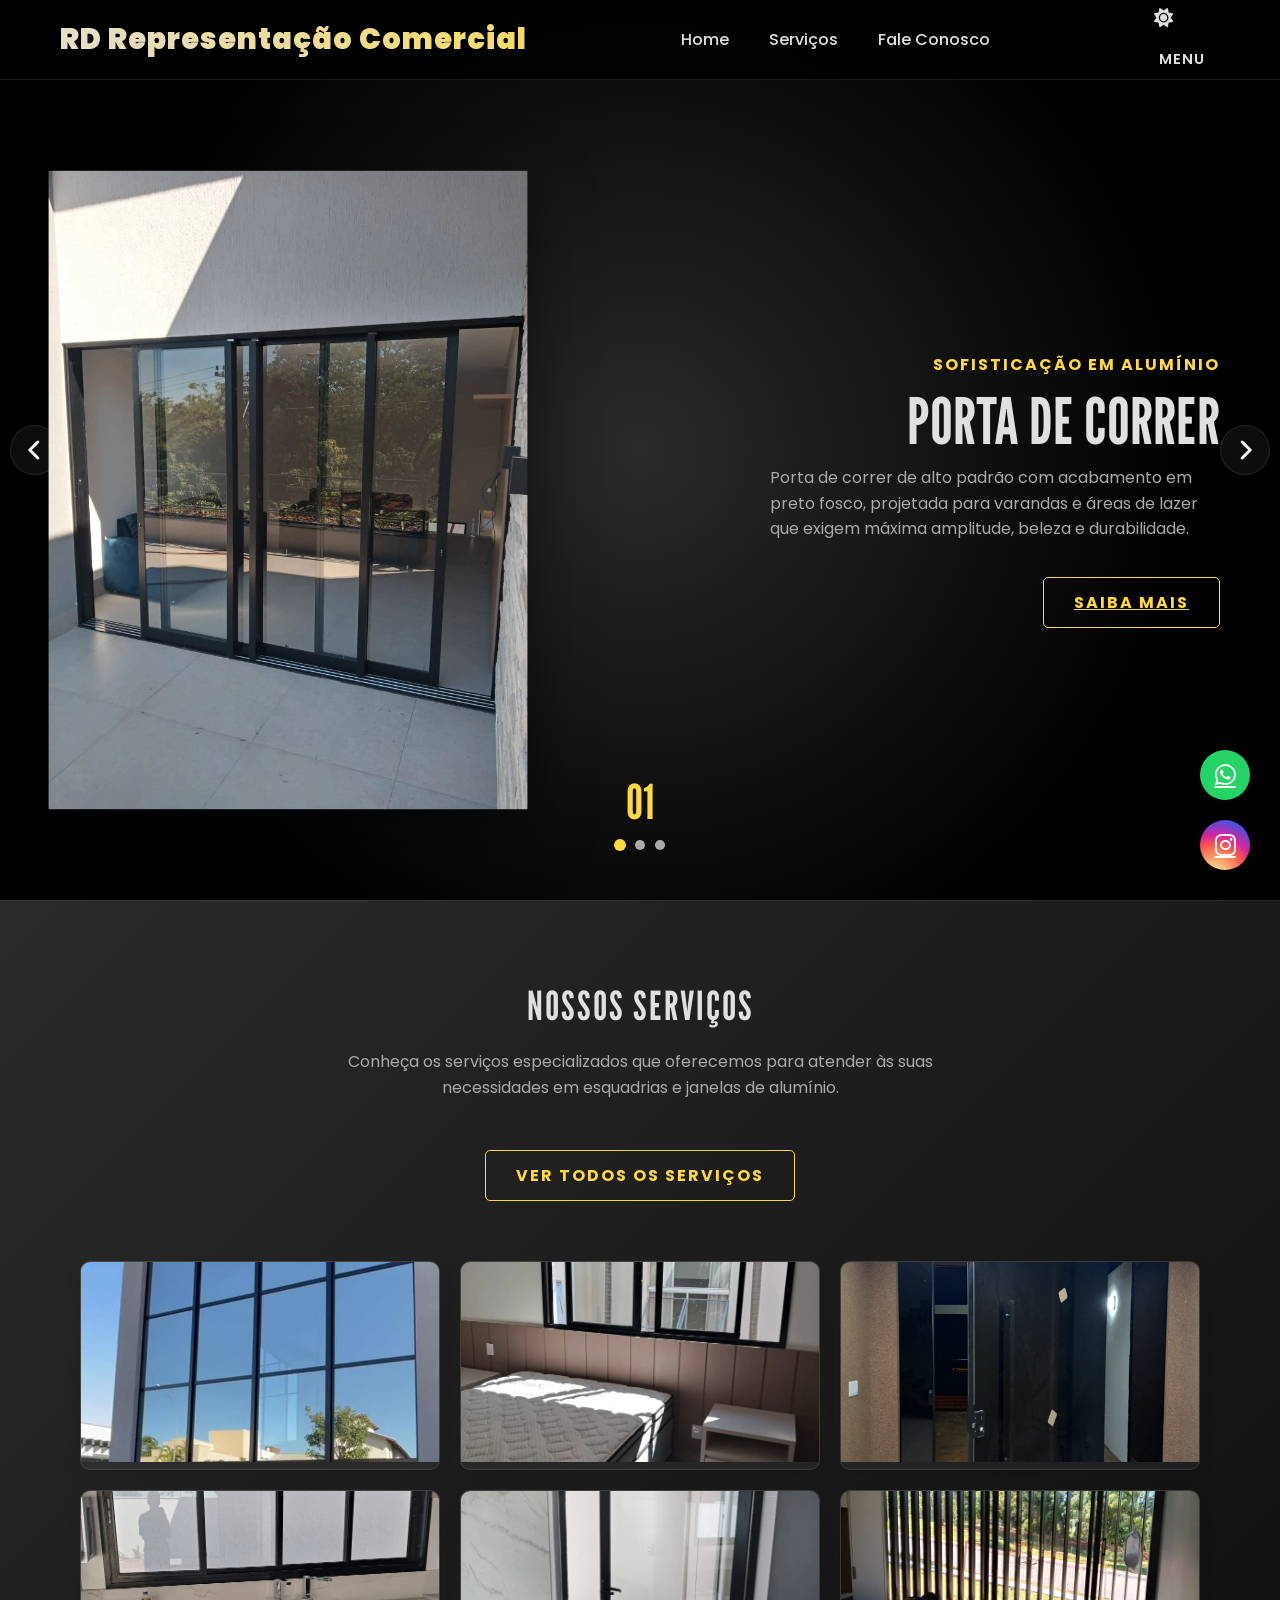
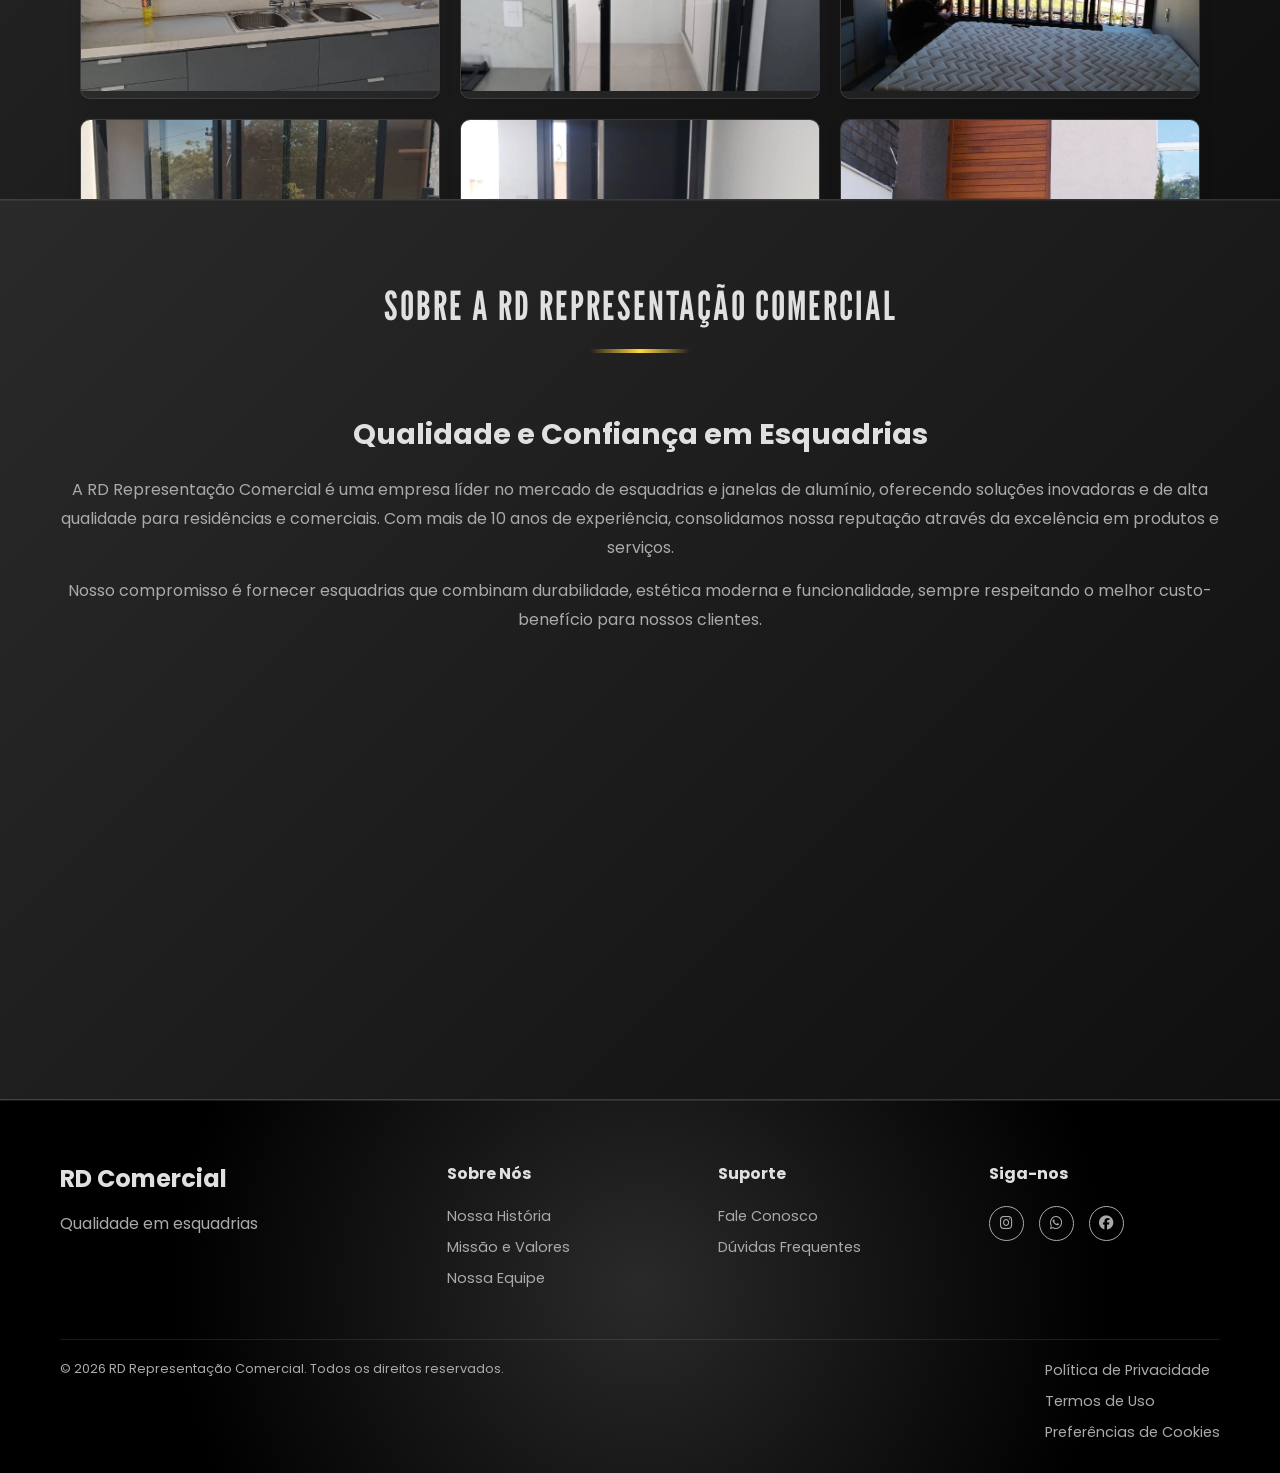
==== commit 9fb267e2: "end/1" ====
--- a/index.html
+++ b/index.html
@@ -35,7 +35,7 @@
           <ul>
             <li>Home</li>
             <li><a href="servicos.html">Serviços</a></li>
-            <li>Fale Conosco</li>
+            <li><a href="https://wa.me/5500999999999?text=Olá!%20Vim%20pelo%20site" target="_blank">Fale Conosco</a></li>
           </ul>
         </nav>
         <div class="header-controls">
@@ -47,7 +47,7 @@
             <i class="fas fa-sun"></i>
           </button>
           <button id="menu-toggle" class="menu-toggle" aria-label="Menu">
-            <i class="fas fa-bars"></i>
+            MENU
           </button>
         </div>
 
@@ -56,7 +56,7 @@
           <ul>
             <li>Home</li>
             <li><a href="servicos.html">Serviços</a></li>
-            <li>Fale Conosco</li>
+            <li><a href="https://wa.me/5500999999999?text=Olá!%20Vim%20pelo%20site" target="_blank">Fale Conosco</a></li>
           </ul>
         </nav>
       </div>
@@ -78,7 +78,7 @@
                 projetada para varandas e áreas de lazer que exigem máxima
                 amplitude, beleza e durabilidade.
               </p>
-              <button class="information">Saiba Mais</button>
+              <a href="servicos.html" class="information">Saiba Mais</a>
             </div>
           </div>
         </div>
@@ -96,7 +96,7 @@
                 e ventilação com um acabamento preto sofisticado que valoriza o
                 ambiente.
               </p>
-              <button class="information">Saiba Mais</button>
+              <a href="servicos.html" class="information">Saiba Mais</a>
             </div>
           </div>
         </div>
@@ -112,7 +112,7 @@
               <p class="description">
                 Porta de uma folha com vidro, combinando elegância e funcionalidade para dividir ambientes internos com leveza.
               </p>
-              <button class="information">Saiba Mais</button>
+              <a href="servicos.html" class="information">Saiba Mais</a>
             </div>
           </div>
         </div>
@@ -159,64 +159,46 @@
           <div class="service-item">
             <img src="img/serviço/img01.webp" alt="Serviço 1" />
             <div class="service-overlay">
-              <h3>Instalação de Janelas</h3>
-              <p>Serviço profissional de instalação de janelas de alumínio.</p>
             </div>
           </div>
           <div class="service-item">
             <img src="img/serviço/img02.webp" alt="Serviço 2" />
             <div class="service-overlay">
-              <h3>Manutenção de Portas</h3>
-              <p>Manutenção e reparo de portas de alumínio.</p>
             </div>
           </div>
           <div class="service-item">
             <img src="img/serviço/img18.jpeg" alt="Serviço 3" />
             <div class="service-overlay">
-              <h3>Consultoria Técnica</h3>
-              <p>Consultoria especializada em esquadrias.</p>
             </div>
           </div>
           <div class="service-item">
             <img src="img/serviço/img04.webp" alt="Serviço 4" />
             <div class="service-overlay">
-              <h3>Medidas e Orçamentos</h3>
-              <p>Medidas precisas e orçamentos detalhados.</p>
             </div>
           </div>
           <div class="service-item">
             <img src="img/serviço/img05.webp" alt="Serviço 5" />
             <div class="service-overlay">
-              <h3>Atendimento Personalizado</h3>
-              <p>Antendimento profissional.</p>
             </div>
           </div>
           <div class="service-item">
             <img src="img/serviço/img06.webp" alt="Serviço 6" />
             <div class="service-overlay">
-              <h3>Reparo de Esquadrias</h3>
-              <p>Reparo e restauração de esquadrias danificadas.</p>
             </div>
           </div>
           <div class="service-item">
             <img src="img/serviço/img07.webp" alt="Serviço 7" />
             <div class="service-overlay">
-              <h3>Limpeza e Polimento</h3>
-              <p>Limpeza especializada e polimento de superfícies de alumínio.</p>
             </div>
           </div>
           <div class="service-item">
             <img src="img/serviço/img08.webp" alt="Serviço 8" />
             <div class="service-overlay">
-              <h3>Substituição de Vidros</h3>
-              <p>Substituição de vidros danificados em janelas e portas.</p>
             </div>
           </div>
           <div class="service-item">
             <img src="img/serviço/img10.webp" alt="Serviço 9" />
             <div class="service-overlay">
-              <h3>Instalação de Acessórios</h3>
-              <p>Instalação de dobradiças, fechaduras e outros acessórios.</p>
             </div>
           </div>
         </div>
--- a/styles.css
+++ b/styles.css
@@ -1124,4 +1124,27 @@
   background-color: var(--bg-surface);
   color: var(--color-primary);
   transform: rotate(15deg);
-}+}
+
+/* MENU TOGGLE BUTTON */
+.menu-toggle {
+  background: none;
+  border: none;
+  color: var(--text-main);
+  font-size: 0.9rem;
+  font-weight: 600;
+  cursor: pointer;
+  padding: 10px 15px;
+  border-radius: 5px;
+  transition: all 0.3s ease;
+  display: flex;
+  align-items: center;
+  justify-content: center;
+  text-transform: uppercase;
+  letter-spacing: 1px;
+}
+
+.menu-toggle:hover {
+  background-color: var(--bg-surface);
+  color: var(--color-primary);
+}
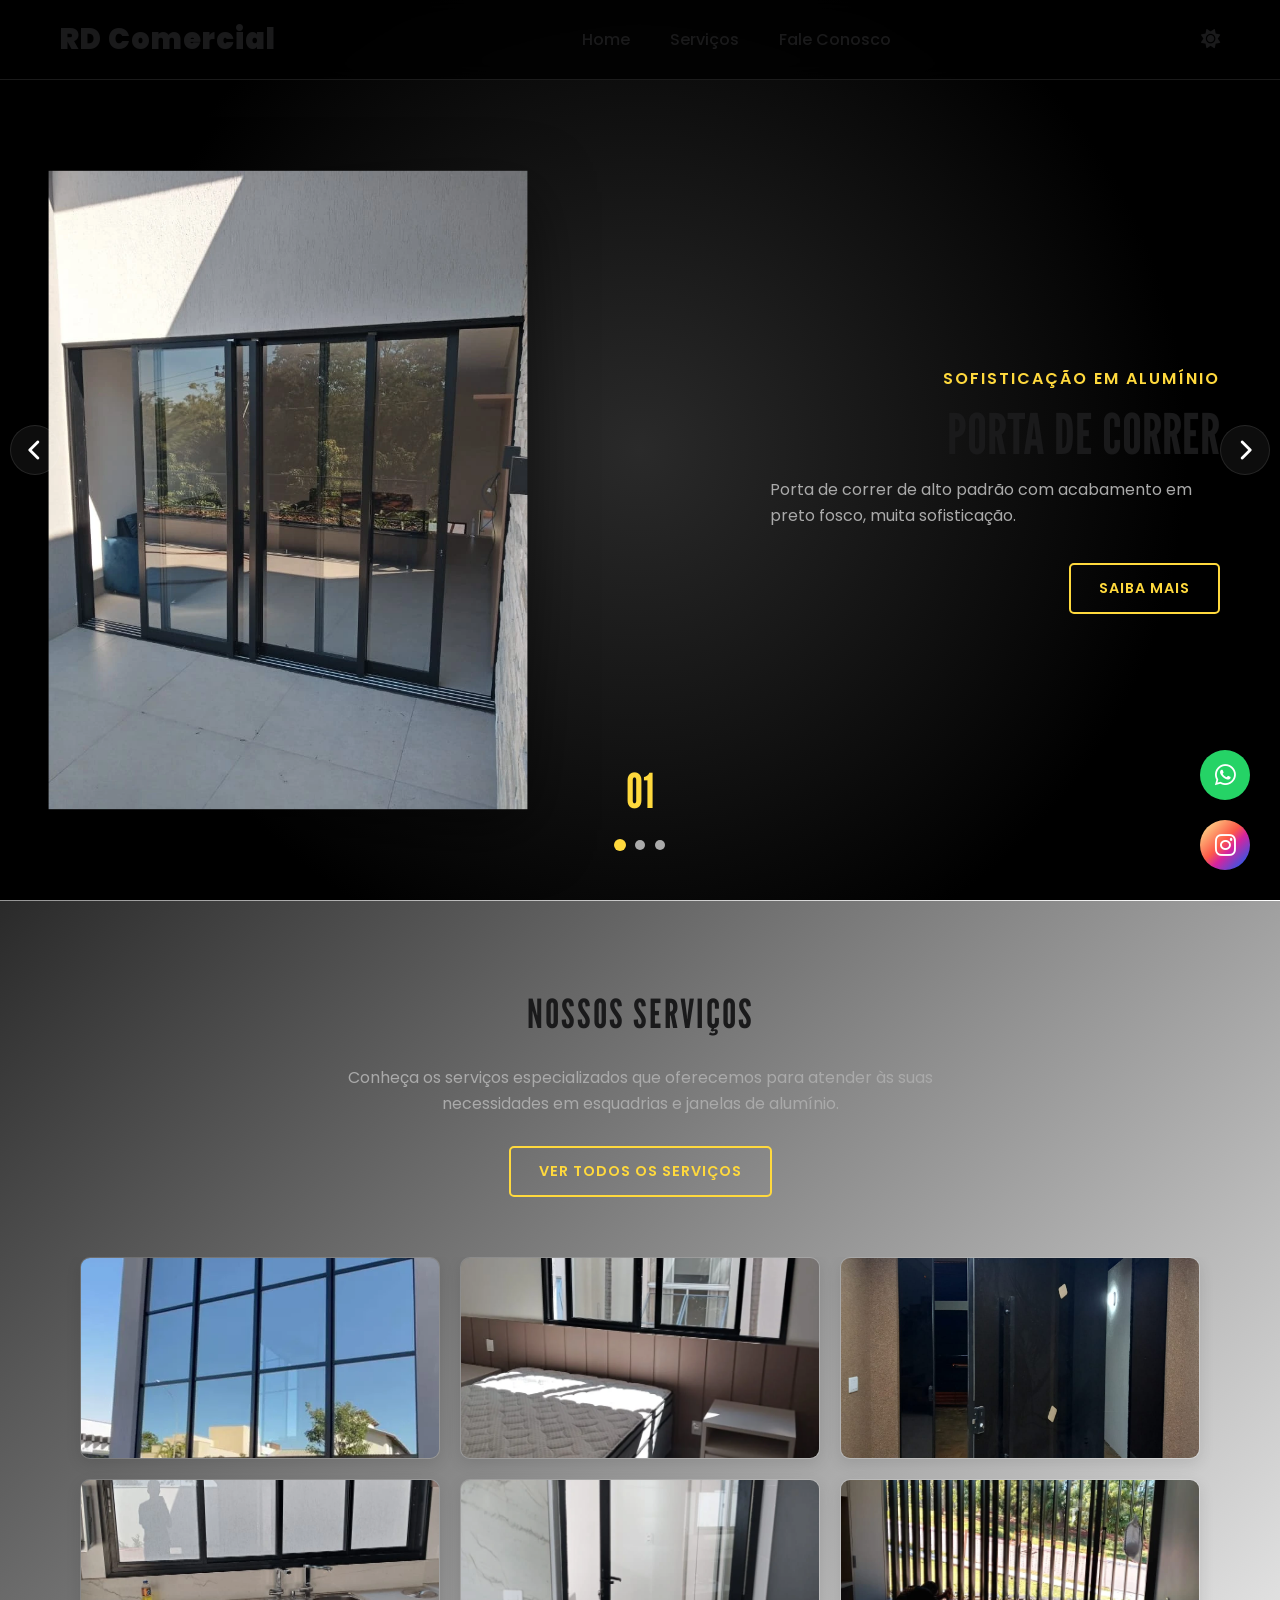
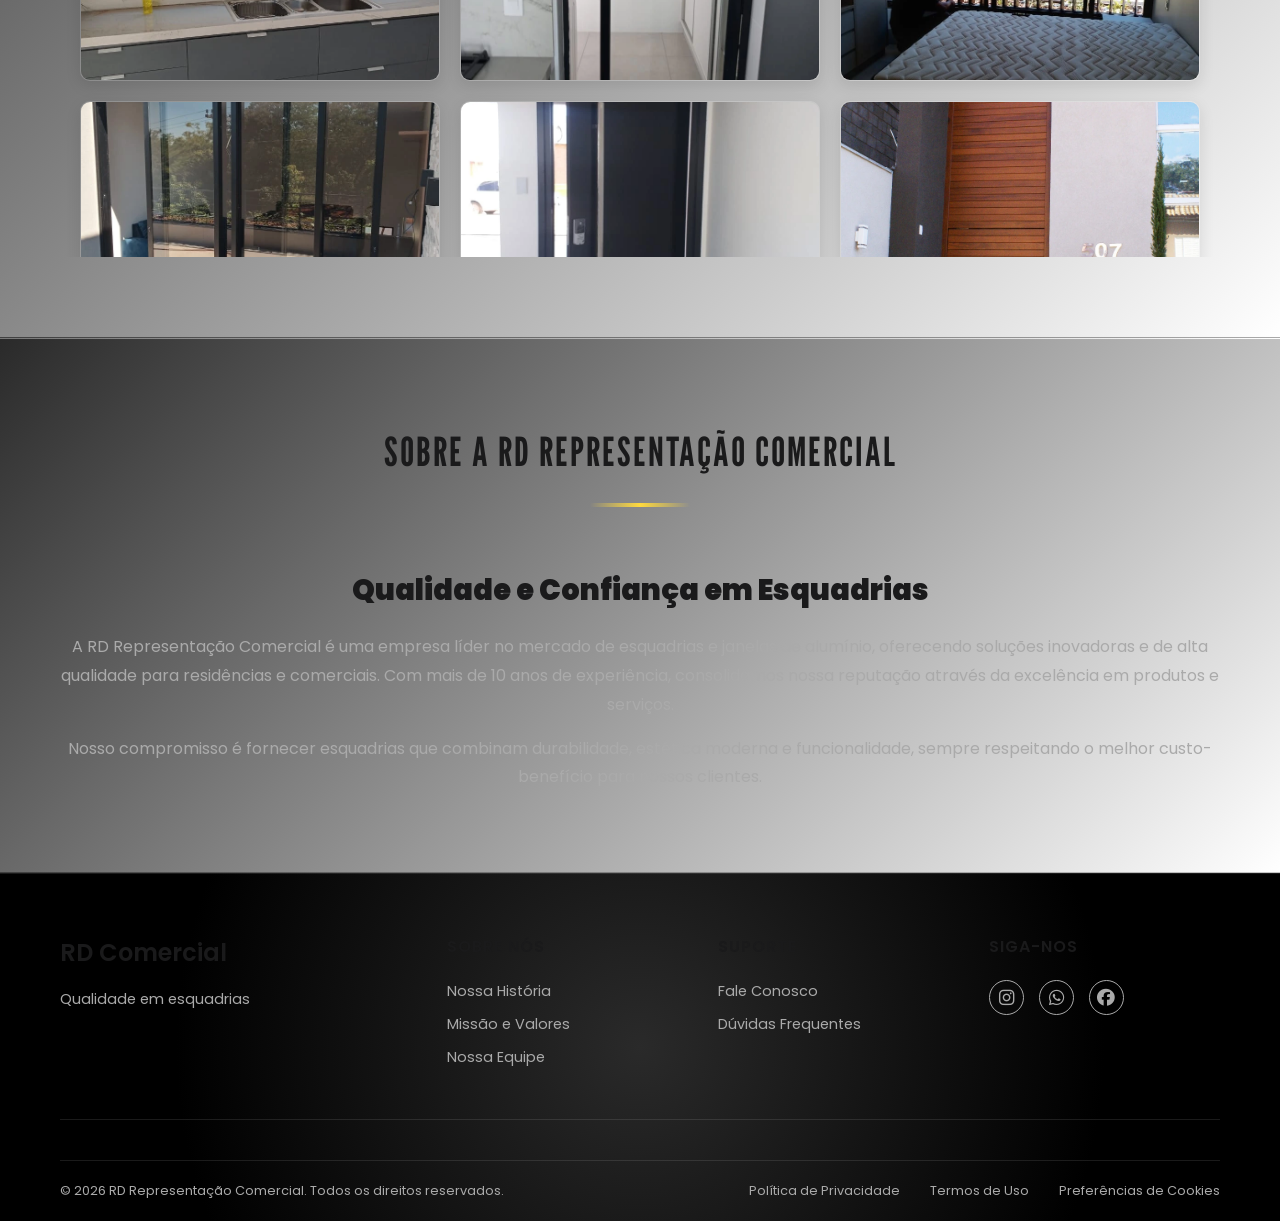
==== commit 629d282a: "Document/ajustes" ====
--- a/index.html
+++ b/index.html
@@ -3,6 +3,8 @@
   <head>
     <meta charset="UTF-8" />
     <meta name="viewport" content="width=device-width, initial-scale=1.0" />
+    <meta name="description" content="RD Representação Comercial - Esquadrias e janelas de alumínio de alta qualidade para residências e comerciais." />
+    <meta name="keywords" content="esquadrias, janelas, alumínio, representação comercial" />
     <link rel="preconnect" href="https://fonts.googleapis.com" />
     <link rel="preconnect" href="https://fonts.gstatic.com" crossorigin />
 
@@ -12,12 +14,6 @@
       href="https://cdnjs.cloudflare.com/ajax/libs/font-awesome/6.5.1/css/all.min.css"
     />
     <link
-      href="https://fonts.googleapis.com/css2?family=Poppins:ital,wght@0,100;0,200;0,300;0,400;0,500;0,600;0,700;0,800;0,900;1,100;1,200;1,300;1,400;1,500;1,600;1,700;1,800;1,900&display=swap"
-      rel="stylesheet"
-    />
-    <link rel="preconnect" href="https://fonts.googleapis.com" />
-    <link rel="preconnect" href="https://fonts.gstatic.com" crossorigin />
-    <link
       href="https://fonts.googleapis.com/css2?family=League+Gothic&family=Poppins:ital,wght@0,100;0,200;0,300;0,400;0,500;0,600;0,700;0,800;0,900;1,100;1,200;1,300;1,400;1,500;1,600;1,700;1,800;1,900&display=swap"
       rel="stylesheet"
     />
@@ -30,36 +26,49 @@
     <!-- NAVEGAÇÃO FIXA -->
     <header>
       <div class="header-inner">
-        <h1>RD Representação Comercial</h1>
+        <h1>RD Comercial</h1>
         <nav id="nav-menu">
           <ul>
-            <li>Home</li>
+            <li><a href="index.html">Home</a></li>
             <li><a href="servicos.html">Serviços</a></li>
-            <li><a href="https://wa.me/5500999999999?text=Olá!%20Vim%20pelo%20site" target="_blank">Fale Conosco</a></li>
+            <li><a href="https://wa.me/5561991675257?text=Olá!%20Vim%20pelo%20site" target="_blank">Fale Conosco</a></li>
           </ul>
         </nav>
         <div class="header-controls">
-          <button
-            id="theme-toggle"
-            class="theme-toggle"
-            aria-label="Alternar Tema"
-          >
+          <!-- Hamburger Menu (Mobile) + Theme Toggle -->
+          <button id="menu-toggle" class="menu-toggle menu-hamburger" aria-label="Abrir Menu">
+            <span class="hamburger-line"></span>
+            <span class="hamburger-line"></span>
+            <span class="hamburger-line"></span>
+          </button>
+          
+          <!-- Theme Toggle (Mobile) -->
+          <button id="theme-toggle" class="theme-toggle theme-mobile" aria-label="Alternar Tema">
             <i class="fas fa-sun"></i>
           </button>
-          <button id="menu-toggle" class="menu-toggle" aria-label="Menu">
-            MENU
+          
+          <!-- Menu Text + Theme (Tablet/Desktop) -->
+          <button id="menu-toggle-text" class="menu-toggle menu-text" aria-label="Menu">
+            <span>MENU</span>
+            <button
+              id="theme-toggle-inline"
+              class="theme-toggle theme-toggle-inline"
+              aria-label="Alternar Tema"
+            >
+              <i class="fas fa-sun"></i>
+            </button>
           </button>
         </div>
-
-        <!-- Menu Móvel -->
-        <nav id="mobile-nav" class="mobile-nav">
-          <ul>
-            <li>Home</li>
-            <li><a href="servicos.html">Serviços</a></li>
-            <li><a href="https://wa.me/5500999999999?text=Olá!%20Vim%20pelo%20site" target="_blank">Fale Conosco</a></li>
-          </ul>
-        </nav>
-      </div>
+      </div>
+
+      <!-- Menu Móvel -->
+      <nav id="mobile-nav" class="mobile-nav">
+        <ul>
+          <li><a href="index.html">Home</a></li>
+          <li><a href="servicos.html">Serviços</a></li>
+          <li><a href="https://wa.me/5561991675257?text=Olá!%20Vim%20pelo%20site" target="_blank">Fale Conosco</a></li>
+        </ul>
+      </nav>
     </header>
 
     <!-- SEÇÃO PRINCIPAL COM CARROSSEL DE PRODUTOS -->
@@ -75,8 +84,7 @@
               <h2>Porta de Correr</h2>
               <p class="description">
                 Porta de correr de alto padrão com acabamento em preto fosco,
-                projetada para varandas e áreas de lazer que exigem máxima
-                amplitude, beleza e durabilidade.
+                muita sofisticação.
               </p>
               <a href="servicos.html" class="information">Saiba Mais</a>
             </div>
@@ -93,8 +101,7 @@
               <h2>Vitrô 4 folhas</h2>
               <p class="description">
                 Janela de correr otimizada para bancadas, garantindo luz natural
-                e ventilação com um acabamento preto sofisticado que valoriza o
-                ambiente.
+                e ventilação com um acabamento preto sofisticado.
               </p>
               <a href="servicos.html" class="information">Saiba Mais</a>
             </div>
@@ -136,10 +143,6 @@
           <li></li>
           <li></li>
         </ul>
-      </div>
-
-      <div class="end">
-        <p class="description-end"></p>
       </div>
     </section>
 
@@ -258,8 +261,8 @@
           <div class="footer-column">
             <h4>Suporte</h4>
             <ul>
-              <li><a href="#contact">Fale Conosco</a></li>
-              <li><a href="#faq">Dúvidas Frequentes</a></li>
+              <li><a href="https://wa.me/5561991675257?text=Olá!%20Vim%20pelo%20site" target="_blank">Fale Conosco</a></li>
+              <li><a href="#">Dúvidas Frequentes</a></li>
             </ul>
           </div>
 
@@ -271,7 +274,7 @@
                 <i class="fab fa-instagram"></i>
               </a>
               <a
-                href="https://wa.me/5500999999999?text=Olá!%20Vim%20pelo%20site"
+                href="https://wa.me/5561991675257?text=Olá!%20Vim%20pelo%20site"
                 class=""
                 target="_blank"
               >
@@ -304,7 +307,7 @@
 
     <!-- ICONÉS FLUTUANTE-->
     <a
-      href="https://wa.me/5500999999999?text=Olá!%20Vim%20pelo%20site"
+      href="https://wa.me/5561991675257?text=Olá!%20Vim%20pelo%20site"
       class="btn-flutuante whatsapp"
       target="_blank"
     >
--- a/styles.css
+++ b/styles.css
@@ -1,1150 +1,59 @@
-:root {
-  /* Core Palette */
-  --color-primary: #ffd93d;
-  --color-secondary: #A8A9AD;
+/**
+ * ============================================
+ * MAIN CSS - MODULAR ARCHITECTURE
+ * ============================================
+ * 
+ * Estrutura Modular Profissional
+ * 
+ * Ordem de Importação (IMPORTANT):
+ * 1. Variables - Customizações globais
+ * 2. Reset - Normalização
+ * 3. Utilities - Classes reutilizáveis
+ * 4. Components - Componentes específicos
+ * 5. Responsive - Media queries
+ * 
+ * VANTAGENS DA ARQUITETURA MODULAR:
+ * ✓ Melhor manutenibilidade
+ * ✓ Código mais reutilizável
+ * ✓ Fácil de escalar
+ * ✓ Reduz conflitos de estilos
+ * ✓ Melhor performance (carregamento seletivo)
+ * ✓ Separação de responsabilidades
+ * ✓ Facilita trabalho em equipe
+ * ✓ Cache eficiente no navegador
+ * 
+ * ============================================
+ */
 
-  /* Semantic Variables (Dark Default) */
-  --bg-body: #0f0f10;
-  --bg-gradient-start: #2a2a2a;
-  --bg-gradient-end: #000;
-  --bg-surface: rgba(255, 255, 255, 0.05);
-  --bg-header: rgba(0, 0, 0, 0.8);
+/* 01. Variáveis Globais - Custom Properties */
+@import url("./css/01-variables.css");
 
-  --text-main: #e0e0e0;
-  --text-inverse: #1A1A1B;
-  --text-muted: #aaa;
+/* 02. Reset e Estilos Base */
+@import url("./css/02-reset.css");
 
-  --border-color: rgba(255, 255, 255, 0.1);
-  --shadow-color: rgba(0, 0, 0, 0.5);
+/* 03. Classes Utilitárias */
+@import url("./css/03-utilities.css");
 
-  /* Layout */
-  --container-width: 1200px;
-  --container-padding: 20px;
-  --header-height: 80px;
+/* 04. Componente: Header & Navigation */
+@import url("./css/04-header.css");
 
-  /* Fonts */
-  --font-main: "Poppins", sans-serif;
-  --font-display: "League Gothic", sans-serif;
-}
+/* 05. Componente: Hero Carousel */
+@import url("./css/05-hero.css");
 
-[data-theme="light"] {
-  --bg-body: #fff;
-  --bg-gradient-start: #FFFFFF;
-  --bg-gradient-end: #A8A9AD;
-  --bg-surface: rgba(26, 26, 27, 0.05);
-  --bg-header: rgba(255, 255, 255, 0.9);
+/* 06. Componente: Services Galleries */
+@import url("./css/06-services.css");
 
-  --text-main: #1A1A1B;
-  --text-inverse: #e0e0e0;
-  --text-muted: #666;
+/* 07. Componente: About Company */
+@import url("./css/07-about.css");
 
-  --border-color: rgba(26, 26, 27, 0.1);
-  --shadow-color: rgba(26, 26, 27, 0.2);
-}
+/* 08. Componente: Buttons (CTA) */
+@import url("./css/08-buttons.css");
 
-* {
-  margin: 0;
-  padding: 0;
-  box-sizing: border-box;
-  list-style: none;
-  font-family: var(--font-main);
-}
+/* 09. Componente: Footer */
+@import url("./css/09-footer.css");
 
-body {
-  background-color: var(--bg-body);
-  color: var(--text-main);
-  font-size: 16px;
-  overflow-x: hidden;
-  transition: background-color 0.3s ease, color 0.3s ease;
-  /* Prevent horizontal scroll */
-}
+/* 10. Componente: Floating Buttons */
+@import url("./css/10-floating-buttons.css");
 
-/* --- LOGIC FOR CONSISTENT ALIGNMENT --- */
-.container-align {
-  width: 100%;
-  max-width: var(--container-width);
-  margin: 0 auto;
-  padding: 0 var(--container-padding);
-}
-
-/* CABEÇALHO */
-header {
-  position: fixed;
-  top: 0;
-  left: 0;
-  width: 100%;
-  height: var(--header-height);
-  z-index: 1000;
-  background: var(--bg-header);
-  /* Slight backdrop for readability */
-  backdrop-filter: blur(10px);
-  border-bottom: 1px solid var(--border-color);
-  transition: background-color 0.3s ease, border-color 0.3s ease;
-}
-
-header .header-inner {
-  display: flex;
-  justify-content: space-between;
-  align-items: center;
-  height: 100%;
-  width: 100%;
-  max-width: var(--container-width);
-  margin: 0 auto;
-  padding: 0 var(--container-padding);
-}
-
-header h1 {
-  background: linear-gradient(45deg, var(--text-main), var(--color-primary), var(--color-secondary));
-  background-size: 300% 300%;
-  -webkit-background-clip: text;
-  -webkit-text-fill-color: transparent;
-  background-clip: text;
-  animation: gradientShift 5s ease infinite;
-  font-weight: 900;
-  font-size: 1.8rem;
-  /* Adjusted for better hierarchy */
-  letter-spacing: 1px;
-}
-
-@keyframes gradientShift {
-
-  0%,
-  100% {
-    background-position: 0% 50%;
-  }
-
-  50% {
-    background-position: 100% 50%;
-  }
-}
-
-header nav ul {
-  display: flex;
-  gap: 40px;
-}
-
-header nav ul li {
-  color: var(--text-main);
-  cursor: pointer;
-  font-weight: 500;
-  transition: color 0.3s;
-}
-
-header nav ul li a {
-  color: inherit;
-  text-decoration: none;
-  display: block;
-  transition: color 0.3s;
-}
-
-header nav ul li:hover,
-header nav ul li a:hover {
-  color: var(--color-primary);
-}
-
-header nav ul li.active,
-header nav ul li.active a {
-  color: var(--color-primary);
-  font-weight: 600;
-}
-
-/* Menu Móvel */
-.mobile-nav {
-  position: absolute;
-  top: 100%;
-  left: 0;
-  width: 100%;
-  background: var(--bg-header);
-  backdrop-filter: blur(10px);
-  border-bottom: 1px solid var(--border-color);
-  transform: translateY(-100%);
-  opacity: 0;
-  visibility: hidden;
-  transition: all 0.3s ease;
-  z-index: 999;
-}
-
-.mobile-nav.active {
-  transform: translateY(0);
-  opacity: 1;
-  visibility: visible;
-}
-
-.mobile-nav ul {
-  display: flex;
-  flex-direction: column;
-  gap: 0;
-  padding: 20px 0;
-}
-
-.mobile-nav ul li {
-  color: var(--text-main);
-  cursor: pointer;
-  font-weight: 500;
-  padding: 15px var(--container-padding);
-  transition: background-color 0.3s;
-  border-bottom: 1px solid var(--border-color);
-}
-
-.mobile-nav ul li:hover {
-  background-color: var(--bg-surface);
-  color: var(--color-primary);
-}
-
-/* SEÇÃO PRINCIPAL */
-section {
-  background-image: radial-gradient(circle at center, var(--bg-gradient-start) 0%, var(--bg-gradient-end) 70%);
-  height: 100vh;
-  position: relative;
-  overflow: hidden;
-  padding-top: var(--header-height);
-  /* Prevent overlap */
-}
-
-section .list {
-  width: 100%;
-  height: calc(100vh - var(--header-height));
-  position: relative;
-}
-
-section .list .item {
-  position: absolute;
-  inset: 0;
-  display: flex;
-  justify-content: center;
-  align-items: center;
-}
-
-/* Grid layout for item content to ensure alignment within container */
-section .list .item .item-content-wrapper {
-  display: flex;
-  justify-content: space-between;
-  align-items: center;
-  width: 100%;
-  max-width: var(--container-width);
-  padding: 0 var(--container-padding);
-  height: 80%;
-  /* Constrain height */
-}
-
-/* Image Side */
-section .list .item .win-img {
-  position: relative;
-  display: flex;
-  justify-content: flex-start;
-  /* Aligns image to the left */
-  align-items: center;
-  flex: 1;
-}
-
-section .list .item .win-img img {
-  width: 80%;
-  max-width: 500px;
-  filter: drop-shadow(0 20px 30px rgba(0, 0, 0, 0.5));
-  transform: rotate(-5deg);
-  /* Dynamic angle */
-  transition: transform 0.5s;
-}
-
-section .list .item.active .win-img img {
-  transform: rotate(0deg) scale(1.05);
-}
-
-/* Text Content Side */
-section .list .item .content {
-  display: flex;
-  flex-direction: column;
-  align-items: flex-end;
-  /* Align content to right for contrast, or keep start? User said "image aligned left" implying separation. keeping content default or checking previous. Previous was start. */
-  justify-content: center;
-  gap: 15px;
-  color: var(--text-main);
-  flex: 1;
-  padding-left: 20px;
-  /* Space between img and text */
-}
-
-section .list .item .content .win-information {
-  font-weight: bold;
-  letter-spacing: 2px;
-  text-transform: uppercase;
-  color: var(--color-primary);
-}
-
-section .list .item .content h2 {
-  font-size: 4rem;
-  line-height: 0.9;
-  font-family: var(--font-display);
-  text-transform: uppercase;
-  color: var(--text-main);
-}
-
-section .list .item .content .description {
-  color: var(--text-muted);
-  font-size: 1rem;
-  line-height: 1.6;
-  max-width: 450px;
-}
-
-section .list .item .content .information {
-  margin-top: 20px;
-  padding: 12px 30px;
-  border-radius: 5px;
-  border: 1px solid var(--color-primary);
-  background: transparent;
-  color: var(--color-primary);
-  font-weight: bold;
-  cursor: pointer;
-  text-transform: uppercase;
-  letter-spacing: 2px;
-  transition: all 0.3s;
-}
-
-section .list .item .content .information:hover {
-  background: var(--color-primary);
-  color: var(--text-inverse);
-  box-shadow: 0 0 20px rgba(255, 217, 61, 0.4);
-}
-
-/* Keyframes for text animations */
-@keyframes fadeInUp {
-  from {
-    opacity: 0;
-    transform: translateY(30px);
-  }
-
-  to {
-    opacity: 1;
-    transform: translateY(0);
-  }
-}
-
-@keyframes fadeInDown {
-  from {
-    opacity: 0;
-    transform: translateY(-30px);
-  }
-
-  to {
-    opacity: 1;
-    transform: translateY(0);
-  }
-}
-
-/* INDICATORS AND ARROWS - Keep them relative to viewport but improved */
-.arrows {
-  position: absolute;
-  top: 50%;
-  left: 20px;
-  /* Stick to sides or align with container? Let's align with container */
-  width: 100%;
-  max-width: var(--container-width);
-  left: 50%;
-  transform: translate(-50%, -50%);
-  display: flex;
-  justify-content: space-between;
-  pointer-events: none;
-  /* Allow clicking through on the empty space */
-  z-index: 10;
-}
-
-.arrows button {
-  pointer-events: auto;
-  /* Re-enable clicks on buttons */
-  width: 50px;
-  height: 50px;
-  border-radius: 50%;
-  border: 1px solid var(--border-color);
-  background: var(--bg-surface);
-  cursor: pointer;
-  transition: 0.3s;
-  display: flex;
-  justify-content: center;
-  align-items: center;
-}
-
-.arrows button:hover {
-  background: var(--color-primary);
-  border-color: var(--color-primary);
-}
-
-.arrows button img {
-  width: 20px;
-  filter: invert(1);
-  /* Make arrows white */
-}
-
-.arrows button:hover img {
-  filter: invert(0);
-  /* Make arrows dark on yellow */
-}
-
-.arrows #prev {
-  margin-left: -30px;
-}
-
-.arrows #next {
-  margin-right: -30px;
-}
-
-.arrows button#prev img {
-  transform: scaleX(-1);
-}
-
-.indicators {
-  position: absolute;
-  bottom: 50px;
-  left: 50%;
-  transform: translateX(-50%);
-  z-index: 10;
-  display: flex;
-  flex-direction: column;
-  align-items: center;
-  gap: 10px;
-}
-
-.indicators .number {
-  font-size: 3em;
-  font-family: var(--font-display);
-  color: var(--color-primary);
-}
-
-.indicators ul {
-  display: flex;
-  gap: 10px;
-}
-
-.indicators ul li {
-  width: 10px;
-  height: 10px;
-  border-radius: 50%;
-  background: var(--text-muted);
-  transition: 0.3s;
-}
-
-.indicators ul li.active {
-  background: var(--color-primary);
-  transform: scale(1.2);
-}
-
-/* CAROUSEL ANIMATION SYSTEM */
-section .list .item {
-  display: flex;
-  opacity: 0;
-  pointer-events: none;
-  position: absolute;
-  inset: 0;
-  will-change: transform, opacity;
-}
-
-/* Slide from right (next button) */
-section .list .item.slide-right {
-  animation: slideInFromRight 0.6s cubic-bezier(0.4, 0, 0.2, 1) forwards;
-}
-
-/* Slide from left (prev button) */
-section .list .item.slide-left {
-  animation: slideInFromLeft 0.6s cubic-bezier(0.4, 0, 0.2, 1) forwards;
-}
-
-/* Active state */
-section .list .item.active {
-  opacity: 1;
-  pointer-events: auto;
-  z-index: 1;
-}
-
-/* Directional keyframes */
-@keyframes slideInFromRight {
-  from {
-    opacity: 0;
-    transform: translateX(100px) scale(0.95);
-    filter: blur(10px);
-  }
-
-  to {
-    opacity: 1;
-    transform: translateX(0) scale(1);
-    filter: blur(0);
-  }
-}
-
-@keyframes slideInFromLeft {
-  from {
-    opacity: 0;
-    transform: translateX(-100px) scale(0.95);
-    filter: blur(10px);
-  }
-
-  to {
-    opacity: 1;
-    transform: translateX(0) scale(1);
-    filter: blur(0);
-  }
-}
-
-/* Enhanced image animations */
-section .list .item.active .win-img img {
-  animation: zoomIn 0.8s cubic-bezier(0.4, 0, 0.2, 1) 0.2s backwards;
-}
-
-@keyframes zoomIn {
-  from {
-    transform: scale(0.8) rotate(-10deg);
-    opacity: 0;
-  }
-
-  to {
-    transform: scale(1) rotate(-5deg);
-    opacity: 1;
-  }
-}
-
-/* Staggered text animations - reset and reapply on active */
-section .list .item .content .win-information,
-section .list .item .content h2,
-section .list .item .content .description,
-section .list .item .content .information {
-  opacity: 0;
-  transform: translateY(20px);
-}
-
-section .list .item.active .content .win-information {
-  animation: fadeInUp 0.6s cubic-bezier(0.4, 0, 0.2, 1) 0.3s forwards;
-}
-
-section .list .item.active .content h2 {
-  animation: fadeInUp 0.6s cubic-bezier(0.4, 0, 0.2, 1) 0.4s forwards;
-}
-
-section .list .item.active .content .description {
-  animation: fadeInUp 0.6s cubic-bezier(0.4, 0, 0.2, 1) 0.5s forwards;
-}
-
-section .list .item.active .content .information {
-  animation: fadeInUp 0.6s cubic-bezier(0.4, 0, 0.2, 1) 0.6s forwards;
-}
-
-/* SEÇÃO DE SERVIÇOS PREVIEW */
-.services-preview {
-  background: linear-gradient(135deg, var(--bg-gradient-start) 0%, var(--bg-body) 100%);
-  padding: 80px 0;
-  border-top: 1px solid var(--border-color);
-  border-bottom: 1px solid var(--border-color);
-  transition: background-color 0.3s ease, color 0.3s ease;
-}
-
-.services-header {
-  text-align: center;
-  margin-bottom: 60px;
-}
-
-.services-header h2 {
-  font-size: 2.5rem;
-  font-family: var(--font-display);
-  text-transform: uppercase;
-  color: var(--text-main);
-  margin-bottom: 20px;
-  letter-spacing: 2px;
-}
-
-.services-header p {
-  color: var(--text-muted);
-  font-size: 1rem;
-  line-height: 1.6;
-  max-width: 600px;
-  margin: 0 auto 30px;
-}
-
-.services-header .information {
-  display: inline-block;
-  margin-top: 20px;
-  padding: 12px 30px;
-  border-radius: 5px;
-  border: 1px solid var(--color-primary);
-  background: transparent;
-  color: var(--color-primary);
-  font-weight: bold;
-  cursor: pointer;
-  text-transform: uppercase;
-  letter-spacing: 2px;
-  transition: all 0.3s;
-  text-decoration: none;
-}
-
-.services-header .information:hover {
-  background: var(--color-primary);
-  color: var(--text-inverse);
-  box-shadow: 0 0 20px rgba(255, 217, 61, 0.4);
-}
-
-.services-gallery-preview {
-  display: grid;
-  grid-template-columns: repeat(auto-fit, minmax(300px, 1fr));
-  gap: 20px;
-  max-width: var(--container-width);
-  margin: 0 auto;
-  padding: 0 var(--container-padding);
-  max-height: 600px;
-  overflow-y: auto;
-  scrollbar-width: thick;
-  scrollbar-color: var(--color-primary) var(--bg-surface);
-}
-
-.services-gallery-preview::-webkit-scrollbar {
-  width: 12px;
-}
-
-.services-gallery-preview::-webkit-scrollbar-track {
-  background: var(--bg-surface);
-  border-radius: 6px;
-}
-
-.services-gallery-preview::-webkit-scrollbar-thumb {
-  background: var(--color-primary);
-  border-radius: 6px;
-  border: 2px solid var(--bg-surface);
-}
-
-.services-gallery-preview::-webkit-scrollbar-thumb:hover {
-  background: var(--color-secondary);
-}
-
-.service-item {
-  position: relative;
-  overflow: hidden;
-  border-radius: 10px;
-  box-shadow: 0 5px 15px rgba(0, 0, 0, 0.1);
-  transition: all 0.3s ease;
-  background: var(--bg-surface);
-  border: 1px solid var(--border-color);
-}
-
-.service-item:hover {
-  transform: translateY(-5px);
-  box-shadow: 0 10px 30px rgba(255, 217, 61, 0.2);
-}
-
-.service-item img {
-  width: 100%;
-  height: 200px;
-  object-fit: cover;
-  transition: transform 0.3s ease;
-}
-
-.service-item:hover img {
-  transform: scale(1.05);
-}
-
-.service-overlay {
-  position: absolute;
-  bottom: 0;
-  left: 0;
-  right: 0;
-  background: linear-gradient(to top, rgba(0, 0, 0, 0.8), transparent);
-  color: white;
-  padding: 20px;
-  transform: translateY(100%);
-  transition: transform 0.3s ease;
-}
-
-.service-item:hover .service-overlay {
-  transform: translateY(0);
-}
-
-.service-overlay h3 {
-  font-size: 1.2rem;
-  margin-bottom: 10px;
-  font-weight: 600;
-}
-
-.service-overlay p {
-  font-size: 0.9rem;
-  line-height: 1.4;
-  opacity: 0.9;
-}
-
-/* SEÇÃO SOBRE A EMPRESA */
-.about-company {
-  background: linear-gradient(135deg, var(--bg-gradient-start) 0%, var(--bg-body) 100%);
-  padding: 80px 0;
-  border-top: 1px solid var(--border-color);
-  border-bottom: 1px solid var(--border-color);
-  transition: background-color 0.3s ease, color 0.3s ease;
-}
-
-.about-container {
-  max-width: var(--container-width);
-  margin: 0 auto;
-  padding: 0 var(--container-padding);
-}
-
-.about-header {
-  text-align: center;
-  margin-bottom: 60px;
-}
-
-.about-header h2 {
-  font-size: 2.5rem;
-  font-family: var(--font-display);
-  text-transform: uppercase;
-  color: var(--text-main);
-  margin-bottom: 20px;
-  letter-spacing: 2px;
-}
-
-.about-divider {
-  width: 100px;
-  height: 4px;
-  background: linear-gradient(90deg, transparent, var(--color-primary), transparent);
-  margin: 0 auto;
-}
-
-.about-content {
-  display: grid;
-  grid-template-columns: 1fr;
-  gap: 60px;
-  align-items: center;
-}
-
-.about-text h3 {
-  font-size: 1.8rem;
-  color: var(--text-main);
-  margin-bottom: 20px;
-  font-weight: 700;
-  text-align: center;
-}
-
-.about-text p {
-  color: var(--text-muted);
-  font-size: 1rem;
-  line-height: 1.8;
-  margin-bottom: 15px;
-  text-align: center;
-}
-
-
-
-/* FOOTER */
-.footer {
-  background-image: radial-gradient(circle at center, var(--bg-gradient-start) 0%, var(--bg-gradient-end) 70%);
-  color: var(--text-muted);
-  padding: 60px 0 20px;
-  border-top: 1px solid var(--border-color);
-}
-
-.footer-content {
-  max-width: var(--container-width);
-  margin: 0 auto;
-  padding: 0 var(--container-padding);
-}
-
-.footer-main {
-  display: grid;
-  grid-template-columns: 1.5fr 1fr 1fr 1fr;
-  gap: 40px;
-  margin-bottom: 40px;
-}
-
-.footer-brand h3 {
-  color: var(--text-main);
-  font-size: 1.5rem;
-  margin-bottom: 15px;
-}
-
-.footer h4 {
-  color: var(--text-main);
-  margin-bottom: 20px;
-}
-
-.footer a {
-  color: var(--text-muted);
-  text-decoration: none;
-  font-size: 0.9rem;
-  transition: 0.3s;
-  display: block;
-  margin-bottom: 10px;
-}
-
-.footer a:hover {
-  color: var(--color-primary);
-  padding-left: 5px;
-}
-
-.footer-bottom {
-  display: flex;
-  justify-content: space-between;
-  padding-top: 20px;
-  border-top: 1px solid var(--border-color);
-  font-size: 0.8rem;
-}
-
-.social-icons {
-  display: flex;
-  gap: 15px;
-}
-
-.social-icons a {
-  display: flex;
-  justify-content: center;
-  align-items: center;
-  width: 35px;
-  height: 35px;
-  border-radius: 50%;
-  border: 1px solid var(--text-muted);
-  margin: 0;
-}
-
-.social-icons a:hover {
-  border-color: var(--color-primary);
-  color: var(--color-primary);
-  padding-left: 0;
-}
-
-/* FLOATING BUTTONS */
-.btn-flutuante {
-  position: fixed;
-  right: 30px;
-  width: 50px;
-  height: 50px;
-  border-radius: 50%;
-  display: flex;
-  align-items: center;
-  justify-content: center;
-  color: white !important;
-  font-size: 24px;
-  z-index: 9999;
-  transition: transform 0.3s, opacity 0.3s;
-  box-shadow: 0 5px 15px rgba(0, 0, 0, 0.3);
-  cursor: pointer;
-  /* Ensure touch-friendly size */
-  min-width: 44px;
-  min-height: 44px;
-}
-
-.whatsapp {
-  bottom: 100px;
-  background-color: #25D366;
-}
-
-.instagram {
-  bottom: 30px;
-  background: radial-gradient(circle at 30% 107%, #fdf497 0%, #fd5949 45%, #d6249f 60%, #285AEB 90%);
-}
-
-.btn-flutuante:hover {
-  transform: scale(1.1);
-}
-
-.btn-flutuante:active {
-  transform: scale(0.95);
-}
-
-/* SEÇÃO DE SERVIÇOS */
-.services-section {
-  background: linear-gradient(135deg, var(--bg-gradient-start) 0%, var(--bg-body) 100%);
-  padding: 80px 0;
-  border-top: 1px solid var(--border-color);
-  border-bottom: 1px solid var(--border-color);
-  transition: background-color 0.3s ease, color 0.3s ease;
-}
-
-.services-gallery {
-  display: grid;
-  grid-template-columns: repeat(auto-fit, minmax(300px, 1fr));
-  gap: 20px;
-  max-width: var(--container-width);
-  margin: 0 auto;
-  padding: 0 var(--container-padding);
-  max-height: 800px;
-  overflow-y: auto;
-  scrollbar-width: thick;
-  scrollbar-color: var(--color-primary) var(--bg-surface);
-}
-
-.services-gallery::-webkit-scrollbar {
-  width: 12px;
-}
-
-.services-gallery::-webkit-scrollbar-track {
-  background: var(--bg-surface);
-  border-radius: 6px;
-}
-
-.services-gallery::-webkit-scrollbar-thumb {
-  background: var(--color-primary);
-  border-radius: 6px;
-  border: 2px solid var(--bg-surface);
-}
-
-.services-gallery::-webkit-scrollbar-thumb:hover {
-  background: var(--color-secondary);
-}
-
-/* RESPONSIVE */
-@media (max-width: 1024px) {
-  :root {
-    --container-width: 90%;
-  }
-
-  section .list .item .content h2 {
-    font-size: 4rem;
-  }
-
-  .services-header h2 {
-    font-size: 2rem;
-  }
-
-  .services-gallery-preview {
-    grid-template-columns: repeat(auto-fit, minmax(250px, 1fr));
-  }
-
-  .services-gallery {
-    grid-template-columns: repeat(auto-fit, minmax(250px, 1fr));
-  }
-}
-
-@media (max-width: 768px) {
-  header nav {
-    display: none;
-  }
-
-  /* Mobile Menu */
-  .mobile-nav {
-    display: block;
-  }
-
-  section .list .item .item-content-wrapper {
-    flex-direction: column;
-    text-align: center;
-    justify-content: center;
-  }
-
-  section .list .item .win-img {
-    height: 300px;
-  }
-
-  section .list .item .content {
-    align-items: center;
-    gap: 10px;
-  }
-
-  section .list .item .content .description {
-    text-align: center;
-    font-size: 0.9rem;
-  }
-
-  .arrows {
-    left: var(--container-padding);
-    width: calc(100% - 2 * var(--container-padding));
-    transform: none;
-  }
-
-  .arrows #prev {
-    margin-left: 0;
-  }
-
-  .arrows #next {
-    margin-right: 0;
-  }
-
-  .indicators {
-    bottom: 20px;
-  }
-
-  .footer-main {
-    grid-template-columns: 1fr;
-    text-align: center;
-  }
-
-  .footer-column a:hover {
-    padding-left: 0;
-  }
-
-  /* About Company Mobile */
-  .about-header h2 {
-    font-size: 1.8rem;
-  }
-
-  .about-content {
-    grid-template-columns: 1fr;
-    gap: 40px;
-  }
-
-  .about-text h3 {
-    font-size: 1.4rem;
-  }
-
-  .about-text p {
-    text-align: center;
-  }
-
-  /* Services Mobile */
-  .services-header h2 {
-    font-size: 1.8rem;
-  }
-
-  .services-header p {
-    font-size: 0.9rem;
-  }
-
-  .services-gallery-preview {
-    grid-template-columns: repeat(auto-fit, minmax(200px, 1fr));
-    gap: 15px;
-  }
-
-  .services-gallery {
-    grid-template-columns: repeat(auto-fit, minmax(200px, 1fr));
-    gap: 15px;
-  }
-
-  .service-item img {
-    height: 150px;
-  }
-
-  .service-overlay {
-    padding: 15px;
-  }
-
-  .service-overlay h3 {
-    font-size: 1rem;
-  }
-
-  .service-overlay p {
-    font-size: 0.8rem;
-  }
-}
-
-@media (max-width: 480px) {
-  :root {
-    --container-padding: 15px;
-    --header-height: 70px;
-  }
-
-  header h1 {
-    font-size: 1.4rem;
-  }
-
-  section .list .item .content h2 {
-    font-size: 2.5rem;
-  }
-
-  section .list .item .content .description {
-    font-size: 0.85rem;
-    max-width: 100%;
-  }
-
-  section .list .item .content .information {
-    padding: 10px 20px;
-    font-size: 0.9rem;
-  }
-
-  .arrows button {
-    width: 45px;
-    height: 45px;
-  }
-
-  .arrows button img {
-    width: 18px;
-  }
-
-  .indicators .number {
-    font-size: 2rem;
-  }
-
-  .about-header h2 {
-    font-size: 1.5rem;
-  }
-
-  .about-text h3 {
-    font-size: 1.2rem;
-  }
-
-  .feature-card {
-    padding: 20px;
-  }
-
-  .feature-card i {
-    font-size: 2rem;
-  }
-
-  .feature-card h4 {
-    font-size: 1rem;
-  }
-
-  .feature-card p {
-    font-size: 0.85rem;
-  }
-
-  .footer-main {
-    gap: 30px;
-  }
-
-  .social-icons {
-    gap: 10px;
-  }
-
-  .social-icons a {
-    width: 32px;
-    height: 32px;
-  }
-
-  .btn-flutuante {
-    right: 20px;
-    width: 48px;
-    height: 48px;
-    font-size: 22px;
-  }
-
-  .whatsapp {
-    bottom: 90px;
-  }
-
-  .instagram {
-    bottom: 25px;
-  }
-}
-
-/* THEME TOGGLE BUTTON */
-.theme-toggle {
-  background: none;
-  border: none;
-  color: var(--text-main);
-  font-size: 1.2rem;
-  cursor: pointer;
-  padding: 10px;
-  border-radius: 50%;
-  transition: all 0.3s ease;
-  display: flex;
-  align-items: center;
-  justify-content: center;
-}
-
-.theme-toggle:hover {
-  background-color: var(--bg-surface);
-  color: var(--color-primary);
-  transform: rotate(15deg);
-}
-
-/* MENU TOGGLE BUTTON */
-.menu-toggle {
-  background: none;
-  border: none;
-  color: var(--text-main);
-  font-size: 0.9rem;
-  font-weight: 600;
-  cursor: pointer;
-  padding: 10px 15px;
-  border-radius: 5px;
-  transition: all 0.3s ease;
-  display: flex;
-  align-items: center;
-  justify-content: center;
-  text-transform: uppercase;
-  letter-spacing: 1px;
-}
-
-.menu-toggle:hover {
-  background-color: var(--bg-surface);
-  color: var(--color-primary);
-}
+/* 11. Responsive Design - Media Queries */
+@import url("./css/11-responsive.css");
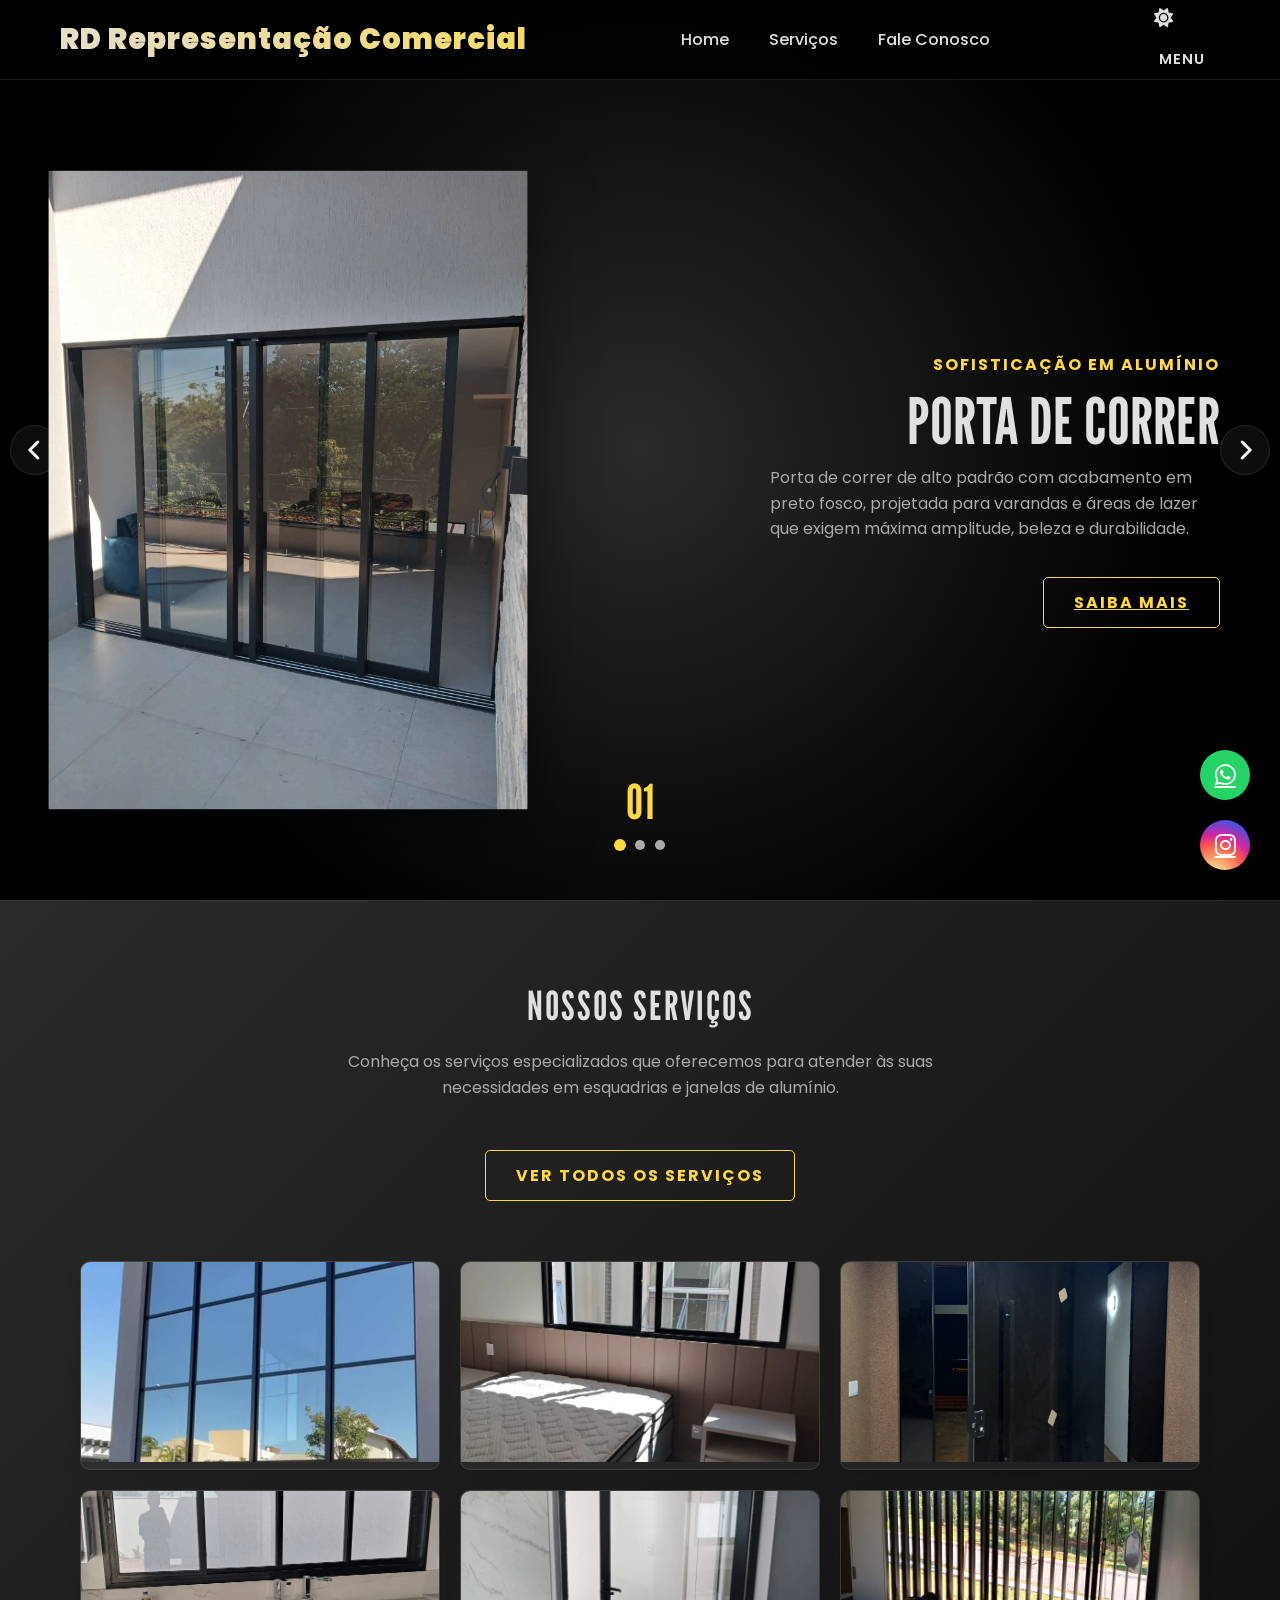
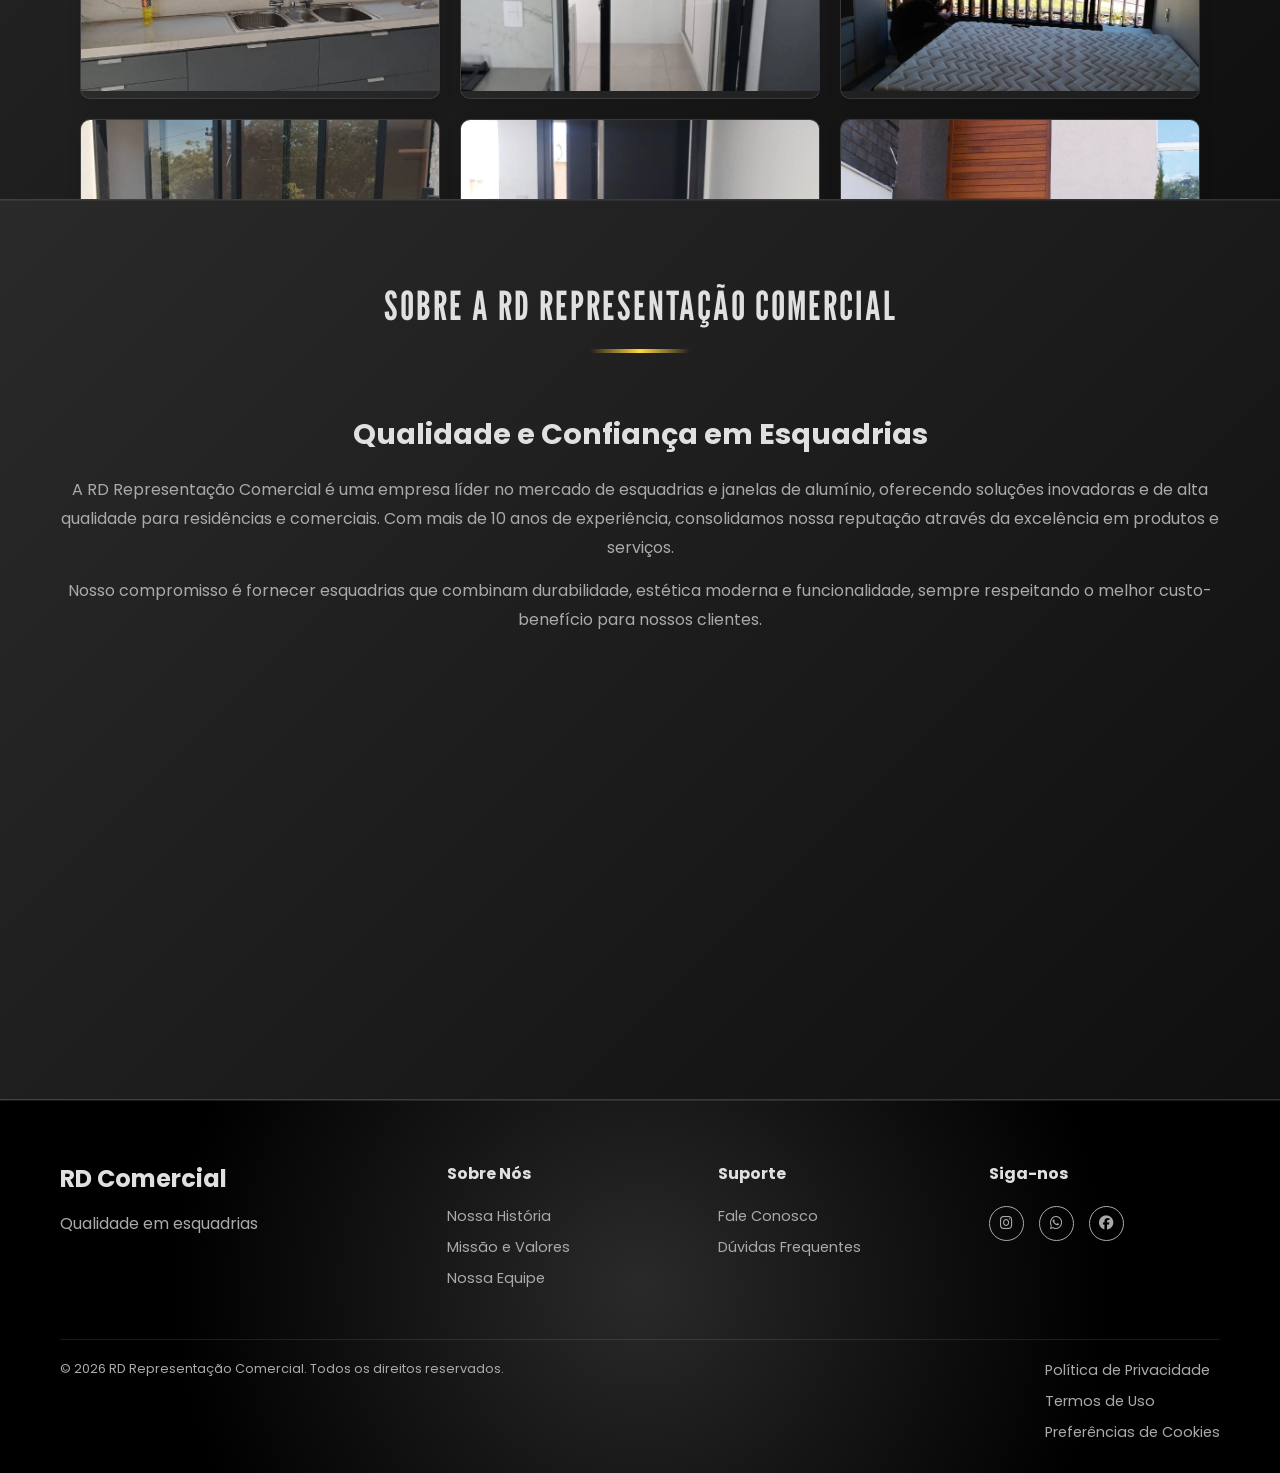
==== commit f3bffdc1: "detalhes" ====
--- a/index.html
+++ b/index.html
@@ -3,8 +3,6 @@
   <head>
     <meta charset="UTF-8" />
     <meta name="viewport" content="width=device-width, initial-scale=1.0" />
-    <meta name="description" content="RD Representação Comercial - Esquadrias e janelas de alumínio de alta qualidade para residências e comerciais." />
-    <meta name="keywords" content="esquadrias, janelas, alumínio, representação comercial" />
     <link rel="preconnect" href="https://fonts.googleapis.com" />
     <link rel="preconnect" href="https://fonts.gstatic.com" crossorigin />
 
@@ -14,6 +12,12 @@
       href="https://cdnjs.cloudflare.com/ajax/libs/font-awesome/6.5.1/css/all.min.css"
     />
     <link
+      href="https://fonts.googleapis.com/css2?family=Poppins:ital,wght@0,100;0,200;0,300;0,400;0,500;0,600;0,700;0,800;0,900;1,100;1,200;1,300;1,400;1,500;1,600;1,700;1,800;1,900&display=swap"
+      rel="stylesheet"
+    />
+    <link rel="preconnect" href="https://fonts.googleapis.com" />
+    <link rel="preconnect" href="https://fonts.gstatic.com" crossorigin />
+    <link
       href="https://fonts.googleapis.com/css2?family=League+Gothic&family=Poppins:ital,wght@0,100;0,200;0,300;0,400;0,500;0,600;0,700;0,800;0,900;1,100;1,200;1,300;1,400;1,500;1,600;1,700;1,800;1,900&display=swap"
       rel="stylesheet"
     />
@@ -26,49 +30,36 @@
     <!-- NAVEGAÇÃO FIXA -->
     <header>
       <div class="header-inner">
-        <h1>RD Comercial</h1>
+        <h1>RD Representação Comercial</h1>
         <nav id="nav-menu">
           <ul>
-            <li><a href="index.html">Home</a></li>
+            <li>Home</li>
             <li><a href="servicos.html">Serviços</a></li>
             <li><a href="https://wa.me/5561991675257?text=Olá!%20Vim%20pelo%20site" target="_blank">Fale Conosco</a></li>
           </ul>
         </nav>
         <div class="header-controls">
-          <!-- Hamburger Menu (Mobile) + Theme Toggle -->
-          <button id="menu-toggle" class="menu-toggle menu-hamburger" aria-label="Abrir Menu">
-            <span class="hamburger-line"></span>
-            <span class="hamburger-line"></span>
-            <span class="hamburger-line"></span>
-          </button>
-          
-          <!-- Theme Toggle (Mobile) -->
-          <button id="theme-toggle" class="theme-toggle theme-mobile" aria-label="Alternar Tema">
+          <button
+            id="theme-toggle"
+            class="theme-toggle"
+            aria-label="Alternar Tema"
+          >
             <i class="fas fa-sun"></i>
           </button>
-          
-          <!-- Menu Text + Theme (Tablet/Desktop) -->
-          <button id="menu-toggle-text" class="menu-toggle menu-text" aria-label="Menu">
-            <span>MENU</span>
-            <button
-              id="theme-toggle-inline"
-              class="theme-toggle theme-toggle-inline"
-              aria-label="Alternar Tema"
-            >
-              <i class="fas fa-sun"></i>
-            </button>
+          <button id="menu-toggle" class="menu-toggle" aria-label="Menu">
+            MENU
           </button>
         </div>
-      </div>
-
-      <!-- Menu Móvel -->
-      <nav id="mobile-nav" class="mobile-nav">
-        <ul>
-          <li><a href="index.html">Home</a></li>
-          <li><a href="servicos.html">Serviços</a></li>
-          <li><a href="https://wa.me/5561991675257?text=Olá!%20Vim%20pelo%20site" target="_blank">Fale Conosco</a></li>
-        </ul>
-      </nav>
+
+        <!-- Menu Móvel -->
+        <nav id="mobile-nav" class="mobile-nav">
+          <ul>
+            <li>Home</li>
+            <li><a href="servicos.html">Serviços</a></li>
+            <li><a href="https://wa.me/5561991675257?text=Olá!%20Vim%20pelo%20site" target="_blank">Fale Conosco</a></li>
+          </ul>
+        </nav>
+      </div>
     </header>
 
     <!-- SEÇÃO PRINCIPAL COM CARROSSEL DE PRODUTOS -->
@@ -84,7 +75,8 @@
               <h2>Porta de Correr</h2>
               <p class="description">
                 Porta de correr de alto padrão com acabamento em preto fosco,
-                muita sofisticação.
+                projetada para varandas e áreas de lazer que exigem máxima
+                amplitude, beleza e durabilidade.
               </p>
               <a href="servicos.html" class="information">Saiba Mais</a>
             </div>
@@ -101,7 +93,8 @@
               <h2>Vitrô 4 folhas</h2>
               <p class="description">
                 Janela de correr otimizada para bancadas, garantindo luz natural
-                e ventilação com um acabamento preto sofisticado.
+                e ventilação com um acabamento preto sofisticado que valoriza o
+                ambiente.
               </p>
               <a href="servicos.html" class="information">Saiba Mais</a>
             </div>
@@ -143,6 +136,10 @@
           <li></li>
           <li></li>
         </ul>
+      </div>
+
+      <div class="end">
+        <p class="description-end"></p>
       </div>
     </section>
 
@@ -261,8 +258,8 @@
           <div class="footer-column">
             <h4>Suporte</h4>
             <ul>
-              <li><a href="https://wa.me/5561991675257?text=Olá!%20Vim%20pelo%20site" target="_blank">Fale Conosco</a></li>
-              <li><a href="#">Dúvidas Frequentes</a></li>
+              <li><a href="#contact">Fale Conosco</a></li>
+              <li><a href="#faq">Dúvidas Frequentes</a></li>
             </ul>
           </div>
 
@@ -270,7 +267,7 @@
           <div class="footer-social">
             <h4>Siga-nos</h4>
             <div class="social-icons">
-              <a href="https://instagram.com" target="_blank" title="Instagram">
+              <a href="https://instagram.com/rdrepresentacaocomercial/" target="_blank" title="Instagram">
                 <i class="fab fa-instagram"></i>
               </a>
               <a
@@ -315,7 +312,7 @@
     </a>
 
     <a
-      href="https://www.instagram.com/PERFIL/"
+      href="https://www.instagram.com/rdrepresentacaocomercial/"
       class="btn-flutuante instagram"
       target="_blank"
     >
--- a/styles.css
+++ b/styles.css
@@ -1,59 +1,1258 @@
-/**
- * ============================================
- * MAIN CSS - MODULAR ARCHITECTURE
- * ============================================
- * 
- * Estrutura Modular Profissional
- * 
- * Ordem de Importação (IMPORTANT):
- * 1. Variables - Customizações globais
- * 2. Reset - Normalização
- * 3. Utilities - Classes reutilizáveis
- * 4. Components - Componentes específicos
- * 5. Responsive - Media queries
- * 
- * VANTAGENS DA ARQUITETURA MODULAR:
- * ✓ Melhor manutenibilidade
- * ✓ Código mais reutilizável
- * ✓ Fácil de escalar
- * ✓ Reduz conflitos de estilos
- * ✓ Melhor performance (carregamento seletivo)
- * ✓ Separação de responsabilidades
- * ✓ Facilita trabalho em equipe
- * ✓ Cache eficiente no navegador
- * 
- * ============================================
- */
-
-/* 01. Variáveis Globais - Custom Properties */
-@import url("./css/01-variables.css");
-
-/* 02. Reset e Estilos Base */
-@import url("./css/02-reset.css");
-
-/* 03. Classes Utilitárias */
-@import url("./css/03-utilities.css");
-
-/* 04. Componente: Header & Navigation */
-@import url("./css/04-header.css");
-
-/* 05. Componente: Hero Carousel */
-@import url("./css/05-hero.css");
-
-/* 06. Componente: Services Galleries */
-@import url("./css/06-services.css");
-
-/* 07. Componente: About Company */
-@import url("./css/07-about.css");
-
-/* 08. Componente: Buttons (CTA) */
-@import url("./css/08-buttons.css");
-
-/* 09. Componente: Footer */
-@import url("./css/09-footer.css");
-
-/* 10. Componente: Floating Buttons */
-@import url("./css/10-floating-buttons.css");
-
-/* 11. Responsive Design - Media Queries */
-@import url("./css/11-responsive.css");
+:root {
+  /* Core Palette */
+  --color-primary: #ffd93d;
+  --color-secondary: #A8A9AD;
+
+  /* Semantic Variables (Dark Default) */
+  --bg-body: #0f0f10;
+  --bg-gradient-start: #2a2a2a;
+  --bg-gradient-end: #000;
+  --bg-surface: rgba(255, 255, 255, 0.05);
+  --bg-header: rgba(0, 0, 0, 0.8);
+
+  --text-main: #e0e0e0;
+  --text-inverse: #1A1A1B;
+  --text-muted: #aaa;
+
+  --border-color: rgba(255, 255, 255, 0.1);
+  --shadow-color: rgba(0, 0, 0, 0.5);
+
+  /* Layout */
+  --container-width: 1200px;
+  --container-padding: 20px;
+  --header-height: 80px;
+
+  /* Fonts */
+  --font-main: "Poppins", sans-serif;
+  --font-display: "League Gothic", sans-serif;
+}
+
+[data-theme="light"] {
+  --bg-body: #fff;
+  --bg-gradient-start: #FFFFFF;
+  --bg-gradient-end: #A8A9AD;
+  --bg-surface: rgba(26, 26, 27, 0.05);
+  --bg-header: rgba(255, 255, 255, 0.9);
+
+  --text-main: #1A1A1B;
+  --text-inverse: #e0e0e0;
+  --text-muted: #666;
+
+  --border-color: rgba(26, 26, 27, 0.1);
+  --shadow-color: rgba(26, 26, 27, 0.2);
+}
+
+* {
+  margin: 0;
+  padding: 0;
+  box-sizing: border-box;
+  list-style: none;
+  font-family: var(--font-main);
+}
+
+body {
+  background-color: var(--bg-body);
+  color: var(--text-main);
+  font-size: 16px;
+  overflow-x: hidden;
+  transition: background-color 0.3s ease, color 0.3s ease;
+  /* Prevent horizontal scroll */
+}
+
+/* --- LOGIC FOR CONSISTENT ALIGNMENT --- */
+.container-align {
+  width: 100%;
+  max-width: var(--container-width);
+  margin: 0 auto;
+  padding: 0 var(--container-padding);
+}
+
+/* CABEÇALHO */
+header {
+  position: fixed;
+  top: 0;
+  left: 0;
+  width: 100%;
+  height: var(--header-height);
+  z-index: 1000;
+  background: var(--bg-header);
+  /* Slight backdrop for readability */
+  backdrop-filter: blur(10px);
+  border-bottom: 1px solid var(--border-color);
+  transition: background-color 0.3s ease, border-color 0.3s ease;
+}
+
+header .header-inner {
+  display: flex;
+  justify-content: space-between;
+  align-items: center;
+  height: 100%;
+  width: 100%;
+  max-width: var(--container-width);
+  margin: 0 auto;
+  padding: 0 var(--container-padding);
+}
+
+header h1 {
+  background: linear-gradient(45deg, var(--text-main), var(--color-primary), var(--color-secondary));
+  background-size: 300% 300%;
+  -webkit-background-clip: text;
+  -webkit-text-fill-color: transparent;
+  background-clip: text;
+  animation: gradientShift 5s ease infinite;
+  font-weight: 900;
+  font-size: 1.8rem;
+  /* Adjusted for better hierarchy */
+  letter-spacing: 1px;
+}
+
+@keyframes gradientShift {
+
+  0%,
+  100% {
+    background-position: 0% 50%;
+  }
+
+  50% {
+    background-position: 100% 50%;
+  }
+}
+
+header nav ul {
+  display: flex;
+  gap: 40px;
+}
+
+header nav ul li {
+  color: var(--text-main);
+  cursor: pointer;
+  font-weight: 500;
+  transition: color 0.3s;
+}
+
+header nav ul li a {
+  color: inherit;
+  text-decoration: none;
+  display: block;
+  transition: color 0.3s;
+}
+
+header nav ul li:hover,
+header nav ul li a:hover {
+  color: var(--color-primary);
+}
+
+header nav ul li.active,
+header nav ul li.active a {
+  color: var(--color-primary);
+  font-weight: 600;
+}
+
+/* Menu Móvel */
+.mobile-nav {
+  position: absolute;
+  top: 100%;
+  left: 0;
+  width: 100%;
+  background: var(--bg-header);
+  backdrop-filter: blur(10px);
+  border-bottom: 1px solid var(--border-color);
+  transform: translateY(-100%);
+  opacity: 0;
+  visibility: hidden;
+  transition: all 0.3s ease;
+  z-index: 999;
+}
+
+.mobile-nav.active {
+  transform: translateY(0);
+  opacity: 1;
+  visibility: visible;
+}
+
+.mobile-nav ul {
+  display: flex;
+  flex-direction: column;
+  gap: 0;
+  padding: 20px 0;
+}
+
+.mobile-nav ul li {
+  color: var(--text-main);
+  cursor: pointer;
+  font-weight: 500;
+  padding: 15px var(--container-padding);
+  transition: background-color 0.3s;
+  border-bottom: 1px solid var(--border-color);
+}
+
+.mobile-nav ul li:hover {
+  background-color: var(--bg-surface);
+  color: var(--color-primary);
+}
+
+/* SEÇÃO PRINCIPAL */
+section {
+  background-image: radial-gradient(circle at center, var(--bg-gradient-start) 0%, var(--bg-gradient-end) 70%);
+  height: 100vh;
+  position: relative;
+  overflow: hidden;
+  padding-top: var(--header-height);
+  /* Prevent overlap */
+}
+
+section .list {
+  width: 100%;
+  height: calc(100vh - var(--header-height));
+  position: relative;
+}
+
+section .list .item {
+  position: absolute;
+  inset: 0;
+  display: flex;
+  justify-content: center;
+  align-items: center;
+}
+
+/* Grid layout for item content to ensure alignment within container */
+section .list .item .item-content-wrapper {
+  display: flex;
+  justify-content: space-between;
+  align-items: center;
+  width: 100%;
+  max-width: var(--container-width);
+  padding: 0 var(--container-padding);
+  height: 80%;
+  /* Constrain height */
+}
+
+/* Image Side */
+section .list .item .win-img {
+  position: relative;
+  display: flex;
+  justify-content: flex-start;
+  /* Aligns image to the left */
+  align-items: center;
+  flex: 1;
+}
+
+section .list .item .win-img img {
+  width: 80%;
+  max-width: 500px;
+  filter: drop-shadow(0 20px 30px rgba(0, 0, 0, 0.5));
+  transform: rotate(-5deg);
+  /* Dynamic angle */
+  transition: transform 0.5s;
+}
+
+section .list .item.active .win-img img {
+  transform: rotate(0deg) scale(1.05);
+}
+
+/* Text Content Side */
+section .list .item .content {
+  display: flex;
+  flex-direction: column;
+  align-items: flex-end;
+  /* Align content to right for contrast, or keep start? User said "image aligned left" implying separation. keeping content default or checking previous. Previous was start. */
+  justify-content: center;
+  gap: 15px;
+  color: var(--text-main);
+  flex: 1;
+  padding-left: 20px;
+  /* Space between img and text */
+}
+
+section .list .item .content .win-information {
+  font-weight: bold;
+  letter-spacing: 2px;
+  text-transform: uppercase;
+  color: var(--color-primary);
+}
+
+section .list .item .content h2 {
+  font-size: 4rem;
+  line-height: 0.9;
+  font-family: var(--font-display);
+  text-transform: uppercase;
+  color: var(--text-main);
+}
+
+section .list .item .content .description {
+  color: var(--text-muted);
+  font-size: 1rem;
+  line-height: 1.6;
+  max-width: 450px;
+}
+
+section .list .item .content .information {
+  margin-top: 20px;
+  padding: 12px 30px;
+  border-radius: 5px;
+  border: 1px solid var(--color-primary);
+  background: transparent;
+  color: var(--color-primary);
+  font-weight: bold;
+  cursor: pointer;
+  text-transform: uppercase;
+  letter-spacing: 2px;
+  transition: all 0.3s;
+}
+
+section .list .item .content .information:hover {
+  background: var(--color-primary);
+  color: var(--text-inverse);
+  box-shadow: 0 0 20px rgba(255, 217, 61, 0.4);
+}
+
+/* Keyframes for text animations */
+@keyframes fadeInUp {
+  from {
+    opacity: 0;
+    transform: translateY(30px);
+  }
+
+  to {
+    opacity: 1;
+    transform: translateY(0);
+  }
+}
+
+@keyframes fadeInDown {
+  from {
+    opacity: 0;
+    transform: translateY(-30px);
+  }
+
+  to {
+    opacity: 1;
+    transform: translateY(0);
+  }
+}
+
+/* INDICATORS AND ARROWS - Keep them relative to viewport but improved */
+.arrows {
+  position: absolute;
+  top: 50%;
+  left: 20px;
+  /* Stick to sides or align with container? Let's align with container */
+  width: 100%;
+  max-width: var(--container-width);
+  left: 50%;
+  transform: translate(-50%, -50%);
+  display: flex;
+  justify-content: space-between;
+  pointer-events: none;
+  /* Allow clicking through on the empty space */
+  z-index: 10;
+}
+
+.arrows button {
+  pointer-events: auto;
+  /* Re-enable clicks on buttons */
+  width: 50px;
+  height: 50px;
+  border-radius: 50%;
+  border: 1px solid var(--border-color);
+  background: var(--bg-surface);
+  cursor: pointer;
+  transition: 0.3s;
+  display: flex;
+  justify-content: center;
+  align-items: center;
+}
+
+.arrows button:hover {
+  background: var(--color-primary);
+  border-color: var(--color-primary);
+}
+
+.arrows button img {
+  width: 20px;
+  filter: invert(1);
+  /* Make arrows white */
+}
+
+.arrows button:hover img {
+  filter: invert(0);
+  /* Make arrows dark on yellow */
+}
+
+.arrows #prev {
+  margin-left: -30px;
+}
+
+.arrows #next {
+  margin-right: -30px;
+}
+
+.arrows button#prev img {
+  transform: scaleX(-1);
+}
+
+.indicators {
+  position: absolute;
+  bottom: 50px;
+  left: 50%;
+  transform: translateX(-50%);
+  z-index: 10;
+  display: flex;
+  flex-direction: column;
+  align-items: center;
+  gap: 10px;
+}
+
+.indicators .number {
+  font-size: 3em;
+  font-family: var(--font-display);
+  color: var(--color-primary);
+}
+
+.indicators ul {
+  display: flex;
+  gap: 10px;
+}
+
+.indicators ul li {
+  width: 10px;
+  height: 10px;
+  border-radius: 50%;
+  background: var(--text-muted);
+  transition: 0.3s;
+}
+
+.indicators ul li.active {
+  background: var(--color-primary);
+  transform: scale(1.2);
+}
+
+/* CAROUSEL ANIMATION SYSTEM */
+section .list .item {
+  display: flex;
+  opacity: 0;
+  pointer-events: none;
+  position: absolute;
+  inset: 0;
+  will-change: transform, opacity;
+}
+
+/* Slide from right (next button) */
+section .list .item.slide-right {
+  animation: slideInFromRight 0.6s cubic-bezier(0.4, 0, 0.2, 1) forwards;
+}
+
+/* Slide from left (prev button) */
+section .list .item.slide-left {
+  animation: slideInFromLeft 0.6s cubic-bezier(0.4, 0, 0.2, 1) forwards;
+}
+
+/* Active state */
+section .list .item.active {
+  opacity: 1;
+  pointer-events: auto;
+  z-index: 1;
+}
+
+/* Directional keyframes */
+@keyframes slideInFromRight {
+  from {
+    opacity: 0;
+    transform: translateX(100px) scale(0.95);
+    filter: blur(10px);
+  }
+
+  to {
+    opacity: 1;
+    transform: translateX(0) scale(1);
+    filter: blur(0);
+  }
+}
+
+@keyframes slideInFromLeft {
+  from {
+    opacity: 0;
+    transform: translateX(-100px) scale(0.95);
+    filter: blur(10px);
+  }
+
+  to {
+    opacity: 1;
+    transform: translateX(0) scale(1);
+    filter: blur(0);
+  }
+}
+
+/* Enhanced image animations */
+section .list .item.active .win-img img {
+  animation: zoomIn 0.8s cubic-bezier(0.4, 0, 0.2, 1) 0.2s backwards;
+}
+
+@keyframes zoomIn {
+  from {
+    transform: scale(0.8) rotate(-10deg);
+    opacity: 0;
+  }
+
+  to {
+    transform: scale(1) rotate(-5deg);
+    opacity: 1;
+  }
+}
+
+/* Staggered text animations - reset and reapply on active */
+section .list .item .content .win-information,
+section .list .item .content h2,
+section .list .item .content .description,
+section .list .item .content .information {
+  opacity: 0;
+  transform: translateY(20px);
+}
+
+section .list .item.active .content .win-information {
+  animation: fadeInUp 0.6s cubic-bezier(0.4, 0, 0.2, 1) 0.3s forwards;
+}
+
+section .list .item.active .content h2 {
+  animation: fadeInUp 0.6s cubic-bezier(0.4, 0, 0.2, 1) 0.4s forwards;
+}
+
+section .list .item.active .content .description {
+  animation: fadeInUp 0.6s cubic-bezier(0.4, 0, 0.2, 1) 0.5s forwards;
+}
+
+section .list .item.active .content .information {
+  animation: fadeInUp 0.6s cubic-bezier(0.4, 0, 0.2, 1) 0.6s forwards;
+}
+
+/* SEÇÃO DE SERVIÇOS PREVIEW */
+.services-preview {
+  background: linear-gradient(135deg, var(--bg-gradient-start) 0%, var(--bg-body) 100%);
+  padding: 80px 0;
+  border-top: 1px solid var(--border-color);
+  border-bottom: 1px solid var(--border-color);
+  transition: background-color 0.3s ease, color 0.3s ease;
+}
+
+.services-header {
+  text-align: center;
+  margin-bottom: 60px;
+}
+
+.services-header h2 {
+  font-size: 2.5rem;
+  font-family: var(--font-display);
+  text-transform: uppercase;
+  color: var(--text-main);
+  margin-bottom: 20px;
+  letter-spacing: 2px;
+}
+
+.services-header p {
+  color: var(--text-muted);
+  font-size: 1rem;
+  line-height: 1.6;
+  max-width: 600px;
+  margin: 0 auto 30px;
+}
+
+.services-header .information {
+  display: inline-block;
+  margin-top: 20px;
+  padding: 12px 30px;
+  border-radius: 5px;
+  border: 1px solid var(--color-primary);
+  background: transparent;
+  color: var(--color-primary);
+  font-weight: bold;
+  cursor: pointer;
+  text-transform: uppercase;
+  letter-spacing: 2px;
+  transition: all 0.3s;
+  text-decoration: none;
+}
+
+.services-header .information:hover {
+  background: var(--color-primary);
+  color: var(--text-inverse);
+  box-shadow: 0 0 20px rgba(255, 217, 61, 0.4);
+}
+
+.services-gallery-preview {
+  display: grid;
+  grid-template-columns: repeat(auto-fit, minmax(300px, 1fr));
+  gap: 20px;
+  max-width: var(--container-width);
+  margin: 0 auto;
+  padding: 0 var(--container-padding);
+  max-height: 600px;
+  overflow-y: auto;
+  scrollbar-width: thick;
+  scrollbar-color: var(--color-primary) var(--bg-surface);
+}
+
+.services-gallery-preview::-webkit-scrollbar {
+  width: 12px;
+}
+
+.services-gallery-preview::-webkit-scrollbar-track {
+  background: var(--bg-surface);
+  border-radius: 6px;
+}
+
+.services-gallery-preview::-webkit-scrollbar-thumb {
+  background: var(--color-primary);
+  border-radius: 6px;
+  border: 2px solid var(--bg-surface);
+}
+
+.services-gallery-preview::-webkit-scrollbar-thumb:hover {
+  background: var(--color-secondary);
+}
+
+.service-item {
+  position: relative;
+  overflow: hidden;
+  border-radius: 10px;
+  box-shadow: 0 5px 15px rgba(0, 0, 0, 0.1);
+  transition: all 0.3s ease;
+  background: var(--bg-surface);
+  border: 1px solid var(--border-color);
+}
+
+.service-item:hover {
+  transform: translateY(-5px);
+  box-shadow: 0 10px 30px rgba(255, 217, 61, 0.2);
+}
+
+.service-item img {
+  width: 100%;
+  height: 200px;
+  object-fit: cover;
+  transition: transform 0.3s ease;
+}
+
+.service-item:hover img {
+  transform: scale(1.05);
+}
+
+.service-overlay {
+  position: absolute;
+  bottom: 0;
+  left: 0;
+  right: 0;
+  background: linear-gradient(to top, rgba(0, 0, 0, 0.8), transparent);
+  color: white;
+  padding: 20px;
+  transform: translateY(100%);
+  transition: transform 0.3s ease;
+}
+
+.service-item:hover .service-overlay {
+  transform: translateY(0);
+}
+
+.service-overlay h3 {
+  font-size: 1.2rem;
+  margin-bottom: 10px;
+  font-weight: 600;
+}
+
+.service-overlay p {
+  font-size: 0.9rem;
+  line-height: 1.4;
+  opacity: 0.9;
+}
+
+/* SEÇÃO SOBRE A EMPRESA */
+.about-company {
+  background: linear-gradient(135deg, var(--bg-gradient-start) 0%, var(--bg-body) 100%);
+  padding: 80px 0;
+  border-top: 1px solid var(--border-color);
+  border-bottom: 1px solid var(--border-color);
+  transition: background-color 0.3s ease, color 0.3s ease;
+}
+
+.about-container {
+  max-width: var(--container-width);
+  margin: 0 auto;
+  padding: 0 var(--container-padding);
+}
+
+.about-header {
+  text-align: center;
+  margin-bottom: 60px;
+}
+
+.about-header h2 {
+  font-size: 2.5rem;
+  font-family: var(--font-display);
+  text-transform: uppercase;
+  color: var(--text-main);
+  margin-bottom: 20px;
+  letter-spacing: 2px;
+}
+
+.about-divider {
+  width: 100px;
+  height: 4px;
+  background: linear-gradient(90deg, transparent, var(--color-primary), transparent);
+  margin: 0 auto;
+}
+
+.about-content {
+  display: grid;
+  grid-template-columns: 1fr;
+  gap: 60px;
+  align-items: center;
+}
+
+.about-text h3 {
+  font-size: 1.8rem;
+  color: var(--text-main);
+  margin-bottom: 20px;
+  font-weight: 700;
+  text-align: center;
+}
+
+.about-text p {
+  color: var(--text-muted);
+  font-size: 1rem;
+  line-height: 1.8;
+  margin-bottom: 15px;
+  text-align: center;
+}
+
+
+
+/* FOOTER */
+.footer {
+  background-image: radial-gradient(circle at center, var(--bg-gradient-start) 0%, var(--bg-gradient-end) 70%);
+  color: var(--text-muted);
+  padding: 60px 0 20px;
+  border-top: 1px solid var(--border-color);
+}
+
+.footer-content {
+  max-width: var(--container-width);
+  margin: 0 auto;
+  padding: 0 var(--container-padding);
+}
+
+.footer-main {
+  display: grid;
+  grid-template-columns: 1.5fr 1fr 1fr 1fr;
+  gap: 40px;
+  margin-bottom: 40px;
+}
+
+.footer-brand h3 {
+  color: var(--text-main);
+  font-size: 1.5rem;
+  margin-bottom: 15px;
+}
+
+.footer h4 {
+  color: var(--text-main);
+  margin-bottom: 20px;
+}
+
+.footer a {
+  color: var(--text-muted);
+  text-decoration: none;
+  font-size: 0.9rem;
+  transition: 0.3s;
+  display: block;
+  margin-bottom: 10px;
+}
+
+.footer a:hover {
+  color: var(--color-primary);
+  padding-left: 5px;
+}
+
+.footer-bottom {
+  display: flex;
+  justify-content: space-between;
+  padding-top: 20px;
+  border-top: 1px solid var(--border-color);
+  font-size: 0.8rem;
+}
+
+.social-icons {
+  display: flex;
+  gap: 15px;
+}
+
+.social-icons a {
+  display: flex;
+  justify-content: center;
+  align-items: center;
+  width: 35px;
+  height: 35px;
+  border-radius: 50%;
+  border: 1px solid var(--text-muted);
+  margin: 0;
+}
+
+.social-icons a:hover {
+  border-color: var(--color-primary);
+  color: var(--color-primary);
+  padding-left: 0;
+}
+
+/* FLOATING BUTTONS */
+.btn-flutuante {
+  position: fixed;
+  right: 30px;
+  width: 50px;
+  height: 50px;
+  border-radius: 50%;
+  display: flex;
+  align-items: center;
+  justify-content: center;
+  color: white !important;
+  font-size: 24px;
+  z-index: 9999;
+  transition: transform 0.3s, opacity 0.3s;
+  box-shadow: 0 5px 15px rgba(0, 0, 0, 0.3);
+  cursor: pointer;
+  /* Ensure touch-friendly size */
+  min-width: 44px;
+  min-height: 44px;
+}
+
+.whatsapp {
+  bottom: 100px;
+  background-color: #25D366;
+}
+
+.instagram {
+  bottom: 30px;
+  background: radial-gradient(circle at 30% 107%, #fdf497 0%, #fd5949 45%, #d6249f 60%, #285AEB 90%);
+}
+
+.btn-flutuante:hover {
+  transform: scale(1.1);
+}
+
+.btn-flutuante:active {
+  transform: scale(0.95);
+}
+
+/* SEÇÃO DE SERVIÇOS */
+.services-section {
+  background: linear-gradient(135deg, var(--bg-gradient-start) 0%, var(--bg-body) 100%);
+  padding: 80px 0;
+  border-top: 1px solid var(--border-color);
+  border-bottom: 1px solid var(--border-color);
+  transition: background-color 0.3s ease, color 0.3s ease;
+}
+
+.services-gallery {
+  display: grid;
+  grid-template-columns: repeat(auto-fit, minmax(300px, 1fr));
+  gap: 20px;
+  max-width: var(--container-width);
+  margin: 0 auto;
+  padding: 0 var(--container-padding);
+  max-height: 800px;
+  overflow-y: auto;
+  scrollbar-width: thick;
+  scrollbar-color: var(--color-primary) var(--bg-surface);
+}
+
+.services-gallery::-webkit-scrollbar {
+  width: 12px;
+}
+
+.services-gallery::-webkit-scrollbar-track {
+  background: var(--bg-surface);
+  border-radius: 6px;
+}
+
+.services-gallery::-webkit-scrollbar-thumb {
+  background: var(--color-primary);
+  border-radius: 6px;
+  border: 2px solid var(--bg-surface);
+}
+
+.services-gallery::-webkit-scrollbar-thumb:hover {
+  background: var(--color-secondary);
+}
+
+/* RESPONSIVE */
+@media (max-width: 1024px) {
+  :root {
+    --container-width: 90%;
+  }
+
+  section .list .item .content h2 {
+    font-size: 4rem;
+  }
+
+  .services-header h2 {
+    font-size: 2rem;
+  }
+
+  .services-gallery-preview {
+    grid-template-columns: repeat(auto-fit, minmax(250px, 1fr));
+  }
+
+  .services-gallery {
+    grid-template-columns: repeat(auto-fit, minmax(250px, 1fr));
+  }
+}
+
+@media (max-width: 768px) {
+  header nav {
+    display: none;
+  }
+
+  /* Mobile Menu */
+  .mobile-nav {
+    display: block;
+  }
+
+  section .list .item .item-content-wrapper {
+    flex-direction: column;
+    text-align: center;
+    justify-content: center;
+  }
+
+  section .list .item .win-img {
+    height: 300px;
+  }
+
+  section .list .item .content {
+    align-items: center;
+    gap: 10px;
+  }
+
+  section .list .item .content .description {
+    text-align: center;
+    font-size: 0.9rem;
+  }
+
+  .arrows {
+    left: var(--container-padding);
+    width: calc(100% - 2 * var(--container-padding));
+    transform: none;
+  }
+
+  .arrows #prev {
+    margin-left: 0;
+  }
+
+  .arrows #next {
+    margin-right: 0;
+  }
+
+  .indicators {
+    bottom: 20px;
+  }
+
+  .footer-main {
+    grid-template-columns: 1fr;
+    text-align: center;
+  }
+
+  .footer-column a:hover {
+    padding-left: 0;
+  }
+
+  /* About Company Mobile */
+  .about-header h2 {
+    font-size: 1.8rem;
+  }
+
+  .about-content {
+    grid-template-columns: 1fr;
+    gap: 40px;
+  }
+
+  .about-text h3 {
+    font-size: 1.4rem;
+  }
+
+  .about-text p {
+    text-align: center;
+  }
+
+  /* Services Mobile */
+  .services-header h2 {
+    font-size: 1.8rem;
+  }
+
+  .services-header p {
+    font-size: 0.9rem;
+  }
+
+  .services-gallery-preview {
+    grid-template-columns: repeat(auto-fit, minmax(200px, 1fr));
+    gap: 15px;
+  }
+
+  .services-gallery {
+    grid-template-columns: repeat(auto-fit, minmax(200px, 1fr));
+    gap: 15px;
+  }
+
+  .service-item img {
+    height: 150px;
+  }
+
+  .service-overlay {
+    padding: 15px;
+  }
+
+  .service-overlay h3 {
+    font-size: 1rem;
+  }
+
+  .service-overlay p {
+    font-size: 0.8rem;
+  }
+}
+
+@media (max-width: 480px) {
+  :root {
+    --container-padding: 15px;
+    --header-height: 70px;
+  }
+
+  header h1 {
+    font-size: 1.4rem;
+  }
+
+  section .list .item .content h2 {
+    font-size: 2.5rem;
+  }
+
+  section .list .item .content .description {
+    font-size: 0.85rem;
+    max-width: 100%;
+  }
+
+  section .list .item .content .information {
+    padding: 10px 20px;
+    font-size: 0.9rem;
+  }
+
+  .arrows button {
+    width: 45px;
+    height: 45px;
+  }
+
+  .arrows button img {
+    width: 18px;
+  }
+
+  .indicators .number {
+    font-size: 2rem;
+  }
+
+  .about-header h2 {
+    font-size: 1.5rem;
+  }
+
+  .about-text h3 {
+    font-size: 1.2rem;
+  }
+
+
+
+  .footer-main {
+    gap: 30px;
+  }
+
+  .social-icons {
+    gap: 10px;
+  }
+
+  .social-icons a {
+    width: 32px;
+    height: 32px;
+  }
+
+  .btn-flutuante {
+    right: 20px;
+    width: 48px;
+    height: 48px;
+    font-size: 22px;
+  }
+
+  .whatsapp {
+    bottom: 90px;
+  }
+
+  .instagram {
+    bottom: 25px;
+  }
+}
+
+/* RESPONSIVE - LARGE SCREENS (1440px+) */
+@media (min-width: 1440px) {
+  :root {
+    --container-width: 1320px;
+    --container-padding: 40px;
+  }
+
+  header h1 {
+    font-size: 2.2rem;
+  }
+
+  header nav ul {
+    gap: 50px;
+  }
+
+  header nav ul li {
+    font-size: 1.1rem;
+  }
+
+  section .list .item .content h2 {
+    font-size: 5rem;
+  }
+
+  section .list .item .content .win-information {
+    font-size: 1.1rem;
+  }
+
+  section .list .item .content .description {
+    font-size: 1.1rem;
+    max-width: 550px;
+  }
+
+  section .list .item .content .information {
+    padding: 14px 35px;
+    font-size: 1rem;
+  }
+
+  section .list .item .win-img img {
+    max-width: 600px;
+  }
+
+  .services-header h2 {
+    font-size: 3rem;
+  }
+
+  .services-header p {
+    font-size: 1.1rem;
+    max-width: 700px;
+  }
+
+  .services-gallery-preview {
+    grid-template-columns: repeat(auto-fit, minmax(350px, 1fr));
+    gap: 25px;
+  }
+
+  .service-item img {
+    height: 250px;
+  }
+
+  .about-header h2 {
+    font-size: 3rem;
+  }
+
+  .about-text h3 {
+    font-size: 2.2rem;
+  }
+
+  .about-text p {
+    font-size: 1.1rem;
+    line-height: 1.9;
+  }
+
+  .indicators .number {
+    font-size: 4em;
+  }
+
+  .arrows button {
+    width: 60px;
+    height: 60px;
+  }
+
+  .arrows button img {
+    width: 24px;
+  }
+
+  .footer-main {
+    gap: 50px;
+  }
+
+  .footer-brand h3 {
+    font-size: 1.8rem;
+  }
+
+  .footer h4 {
+    font-size: 1.1rem;
+  }
+
+  .footer a {
+    font-size: 1rem;
+  }
+
+  .social-icons a {
+    width: 40px;
+    height: 40px;
+    font-size: 1.2rem;
+  }
+
+  .btn-flutuante {
+    width: 60px;
+    height: 60px;
+    font-size: 28px;
+  }
+
+  .whatsapp {
+    bottom: 120px;
+  }
+
+  .instagram {
+    bottom: 40px;
+  }
+}
+
+/* THEME TOGGLE BUTTON */
+.theme-toggle {
+  background: none;
+  border: none;
+  color: var(--text-main);
+  font-size: 1.2rem;
+  cursor: pointer;
+  padding: 10px;
+  border-radius: 50%;
+  transition: all 0.3s ease;
+  display: flex;
+  align-items: center;
+  justify-content: center;
+}
+
+.theme-toggle:hover {
+  background-color: var(--bg-surface);
+  color: var(--color-primary);
+  transform: rotate(15deg);
+}
+
+/* MENU TOGGLE BUTTON */
+.menu-toggle {
+  background: none;
+  border: none;
+  color: var(--text-main);
+  font-size: 0.9rem;
+  font-weight: 600;
+  cursor: pointer;
+  padding: 10px 15px;
+  border-radius: 5px;
+  transition: all 0.3s ease;
+  display: flex;
+  align-items: center;
+  justify-content: center;
+  text-transform: uppercase;
+  letter-spacing: 1px;
+}
+
+.menu-toggle:hover {
+  background-color: var(--bg-surface);
+  color: var(--color-primary);
+}
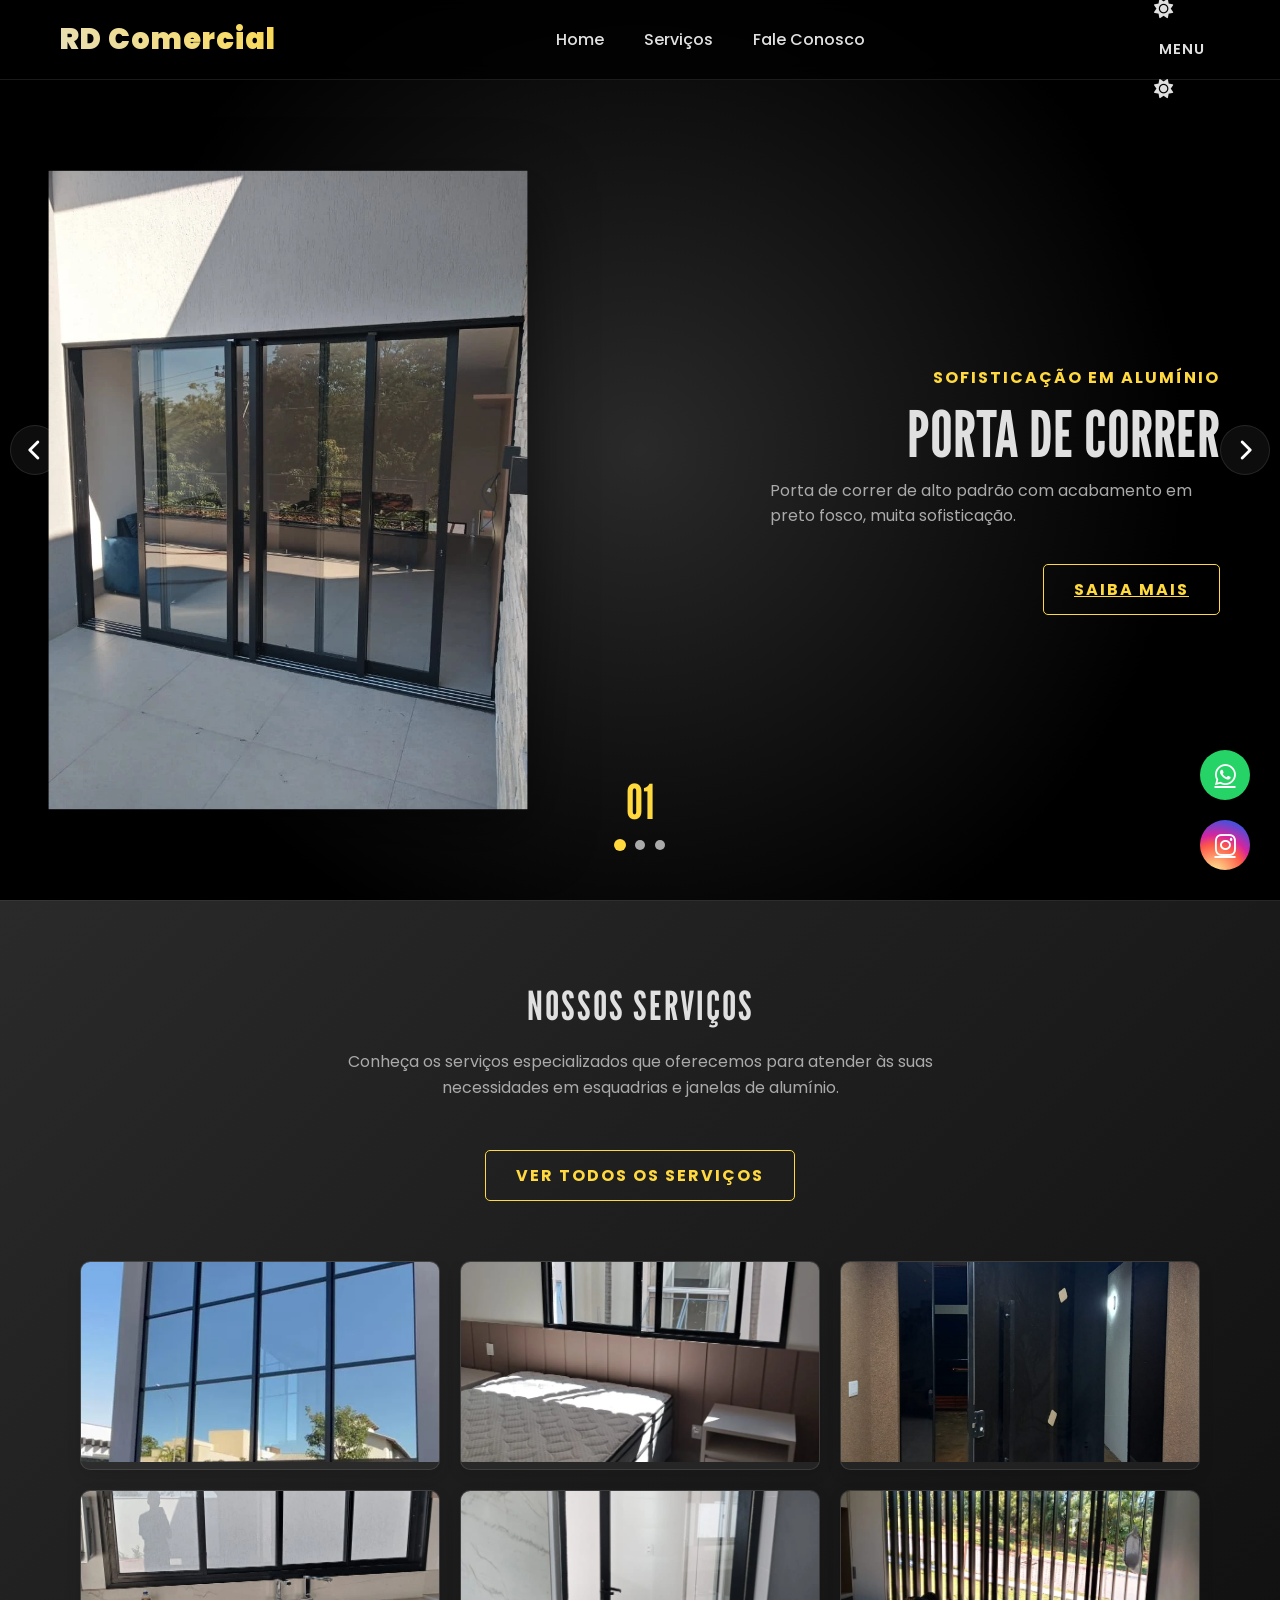
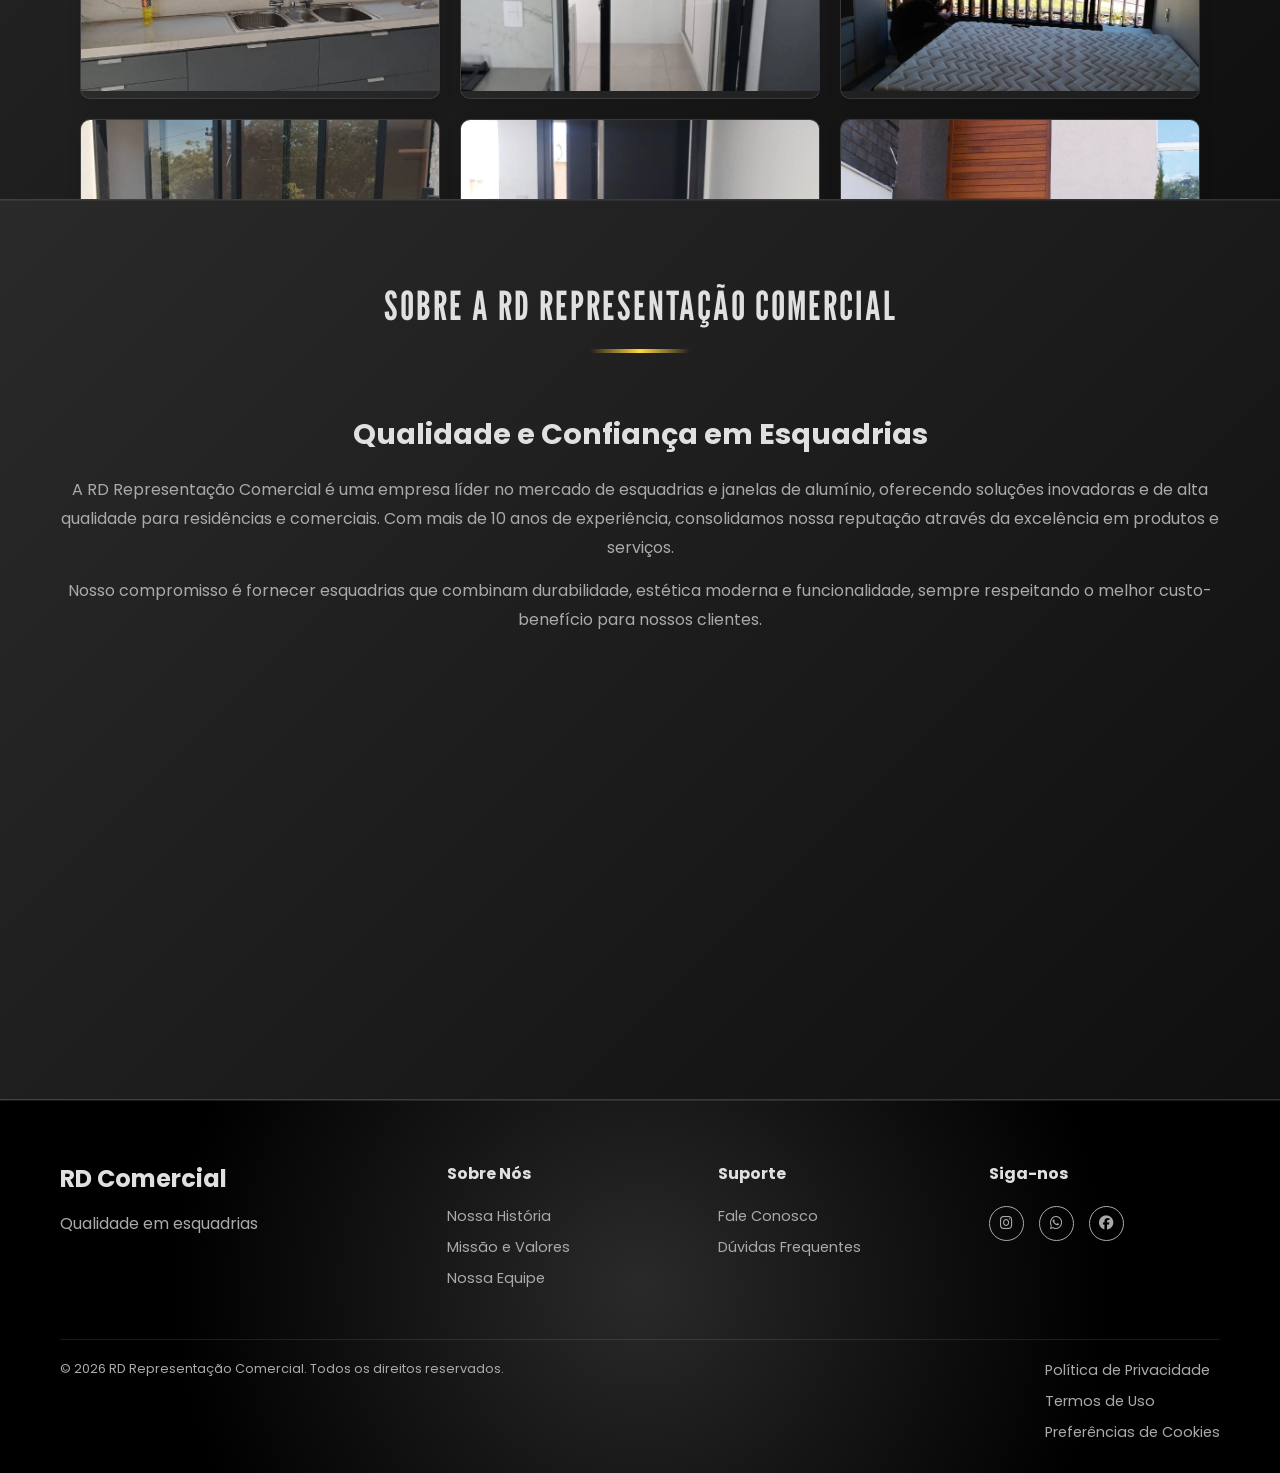
==== commit 51f9f8be: "Merge branch 'dev' of https://github.com/JoaoVictor061/ProjetoSite into dev" ====
--- a/index.html
+++ b/index.html
@@ -3,6 +3,8 @@
   <head>
     <meta charset="UTF-8" />
     <meta name="viewport" content="width=device-width, initial-scale=1.0" />
+    <meta name="description" content="RD Representação Comercial - Esquadrias e janelas de alumínio de alta qualidade para residências e comerciais." />
+    <meta name="keywords" content="esquadrias, janelas, alumínio, representação comercial" />
     <link rel="preconnect" href="https://fonts.googleapis.com" />
     <link rel="preconnect" href="https://fonts.gstatic.com" crossorigin />
 
@@ -12,12 +14,6 @@
       href="https://cdnjs.cloudflare.com/ajax/libs/font-awesome/6.5.1/css/all.min.css"
     />
     <link
-      href="https://fonts.googleapis.com/css2?family=Poppins:ital,wght@0,100;0,200;0,300;0,400;0,500;0,600;0,700;0,800;0,900;1,100;1,200;1,300;1,400;1,500;1,600;1,700;1,800;1,900&display=swap"
-      rel="stylesheet"
-    />
-    <link rel="preconnect" href="https://fonts.googleapis.com" />
-    <link rel="preconnect" href="https://fonts.gstatic.com" crossorigin />
-    <link
       href="https://fonts.googleapis.com/css2?family=League+Gothic&family=Poppins:ital,wght@0,100;0,200;0,300;0,400;0,500;0,600;0,700;0,800;0,900;1,100;1,200;1,300;1,400;1,500;1,600;1,700;1,800;1,900&display=swap"
       rel="stylesheet"
     />
@@ -30,36 +26,49 @@
     <!-- NAVEGAÇÃO FIXA -->
     <header>
       <div class="header-inner">
-        <h1>RD Representação Comercial</h1>
+        <h1>RD Comercial</h1>
         <nav id="nav-menu">
           <ul>
-            <li>Home</li>
+            <li><a href="index.html">Home</a></li>
             <li><a href="servicos.html">Serviços</a></li>
             <li><a href="https://wa.me/5561991675257?text=Olá!%20Vim%20pelo%20site" target="_blank">Fale Conosco</a></li>
           </ul>
         </nav>
         <div class="header-controls">
-          <button
-            id="theme-toggle"
-            class="theme-toggle"
-            aria-label="Alternar Tema"
-          >
+          <!-- Hamburger Menu (Mobile) + Theme Toggle -->
+          <button id="menu-toggle" class="menu-toggle menu-hamburger" aria-label="Abrir Menu">
+            <span class="hamburger-line"></span>
+            <span class="hamburger-line"></span>
+            <span class="hamburger-line"></span>
+          </button>
+          
+          <!-- Theme Toggle (Mobile) -->
+          <button id="theme-toggle" class="theme-toggle theme-mobile" aria-label="Alternar Tema">
             <i class="fas fa-sun"></i>
           </button>
-          <button id="menu-toggle" class="menu-toggle" aria-label="Menu">
-            MENU
+          
+          <!-- Menu Text + Theme (Tablet/Desktop) -->
+          <button id="menu-toggle-text" class="menu-toggle menu-text" aria-label="Menu">
+            <span>MENU</span>
+            <button
+              id="theme-toggle-inline"
+              class="theme-toggle theme-toggle-inline"
+              aria-label="Alternar Tema"
+            >
+              <i class="fas fa-sun"></i>
+            </button>
           </button>
         </div>
-
-        <!-- Menu Móvel -->
-        <nav id="mobile-nav" class="mobile-nav">
-          <ul>
-            <li>Home</li>
-            <li><a href="servicos.html">Serviços</a></li>
-            <li><a href="https://wa.me/5561991675257?text=Olá!%20Vim%20pelo%20site" target="_blank">Fale Conosco</a></li>
-          </ul>
-        </nav>
-      </div>
+      </div>
+
+      <!-- Menu Móvel -->
+      <nav id="mobile-nav" class="mobile-nav">
+        <ul>
+          <li><a href="index.html">Home</a></li>
+          <li><a href="servicos.html">Serviços</a></li>
+          <li><a href="https://wa.me/5561991675257?text=Olá!%20Vim%20pelo%20site" target="_blank">Fale Conosco</a></li>
+        </ul>
+      </nav>
     </header>
 
     <!-- SEÇÃO PRINCIPAL COM CARROSSEL DE PRODUTOS -->
@@ -75,8 +84,7 @@
               <h2>Porta de Correr</h2>
               <p class="description">
                 Porta de correr de alto padrão com acabamento em preto fosco,
-                projetada para varandas e áreas de lazer que exigem máxima
-                amplitude, beleza e durabilidade.
+                muita sofisticação.
               </p>
               <a href="servicos.html" class="information">Saiba Mais</a>
             </div>
@@ -93,8 +101,7 @@
               <h2>Vitrô 4 folhas</h2>
               <p class="description">
                 Janela de correr otimizada para bancadas, garantindo luz natural
-                e ventilação com um acabamento preto sofisticado que valoriza o
-                ambiente.
+                e ventilação com um acabamento preto sofisticado.
               </p>
               <a href="servicos.html" class="information">Saiba Mais</a>
             </div>
@@ -136,10 +143,6 @@
           <li></li>
           <li></li>
         </ul>
-      </div>
-
-      <div class="end">
-        <p class="description-end"></p>
       </div>
     </section>
 
@@ -258,8 +261,8 @@
           <div class="footer-column">
             <h4>Suporte</h4>
             <ul>
-              <li><a href="#contact">Fale Conosco</a></li>
-              <li><a href="#faq">Dúvidas Frequentes</a></li>
+              <li><a href="https://wa.me/5561991675257?text=Olá!%20Vim%20pelo%20site" target="_blank">Fale Conosco</a></li>
+              <li><a href="#">Dúvidas Frequentes</a></li>
             </ul>
           </div>
 
--- a/styles.css
+++ b/styles.css
@@ -1091,128 +1091,6 @@
   }
 }
 
-/* RESPONSIVE - LARGE SCREENS (1440px+) */
-@media (min-width: 1440px) {
-  :root {
-    --container-width: 1320px;
-    --container-padding: 40px;
-  }
-
-  header h1 {
-    font-size: 2.2rem;
-  }
-
-  header nav ul {
-    gap: 50px;
-  }
-
-  header nav ul li {
-    font-size: 1.1rem;
-  }
-
-  section .list .item .content h2 {
-    font-size: 5rem;
-  }
-
-  section .list .item .content .win-information {
-    font-size: 1.1rem;
-  }
-
-  section .list .item .content .description {
-    font-size: 1.1rem;
-    max-width: 550px;
-  }
-
-  section .list .item .content .information {
-    padding: 14px 35px;
-    font-size: 1rem;
-  }
-
-  section .list .item .win-img img {
-    max-width: 600px;
-  }
-
-  .services-header h2 {
-    font-size: 3rem;
-  }
-
-  .services-header p {
-    font-size: 1.1rem;
-    max-width: 700px;
-  }
-
-  .services-gallery-preview {
-    grid-template-columns: repeat(auto-fit, minmax(350px, 1fr));
-    gap: 25px;
-  }
-
-  .service-item img {
-    height: 250px;
-  }
-
-  .about-header h2 {
-    font-size: 3rem;
-  }
-
-  .about-text h3 {
-    font-size: 2.2rem;
-  }
-
-  .about-text p {
-    font-size: 1.1rem;
-    line-height: 1.9;
-  }
-
-  .indicators .number {
-    font-size: 4em;
-  }
-
-  .arrows button {
-    width: 60px;
-    height: 60px;
-  }
-
-  .arrows button img {
-    width: 24px;
-  }
-
-  .footer-main {
-    gap: 50px;
-  }
-
-  .footer-brand h3 {
-    font-size: 1.8rem;
-  }
-
-  .footer h4 {
-    font-size: 1.1rem;
-  }
-
-  .footer a {
-    font-size: 1rem;
-  }
-
-  .social-icons a {
-    width: 40px;
-    height: 40px;
-    font-size: 1.2rem;
-  }
-
-  .btn-flutuante {
-    width: 60px;
-    height: 60px;
-    font-size: 28px;
-  }
-
-  .whatsapp {
-    bottom: 120px;
-  }
-
-  .instagram {
-    bottom: 40px;
-  }
-}
-
 /* THEME TOGGLE BUTTON */
 .theme-toggle {
   background: none;
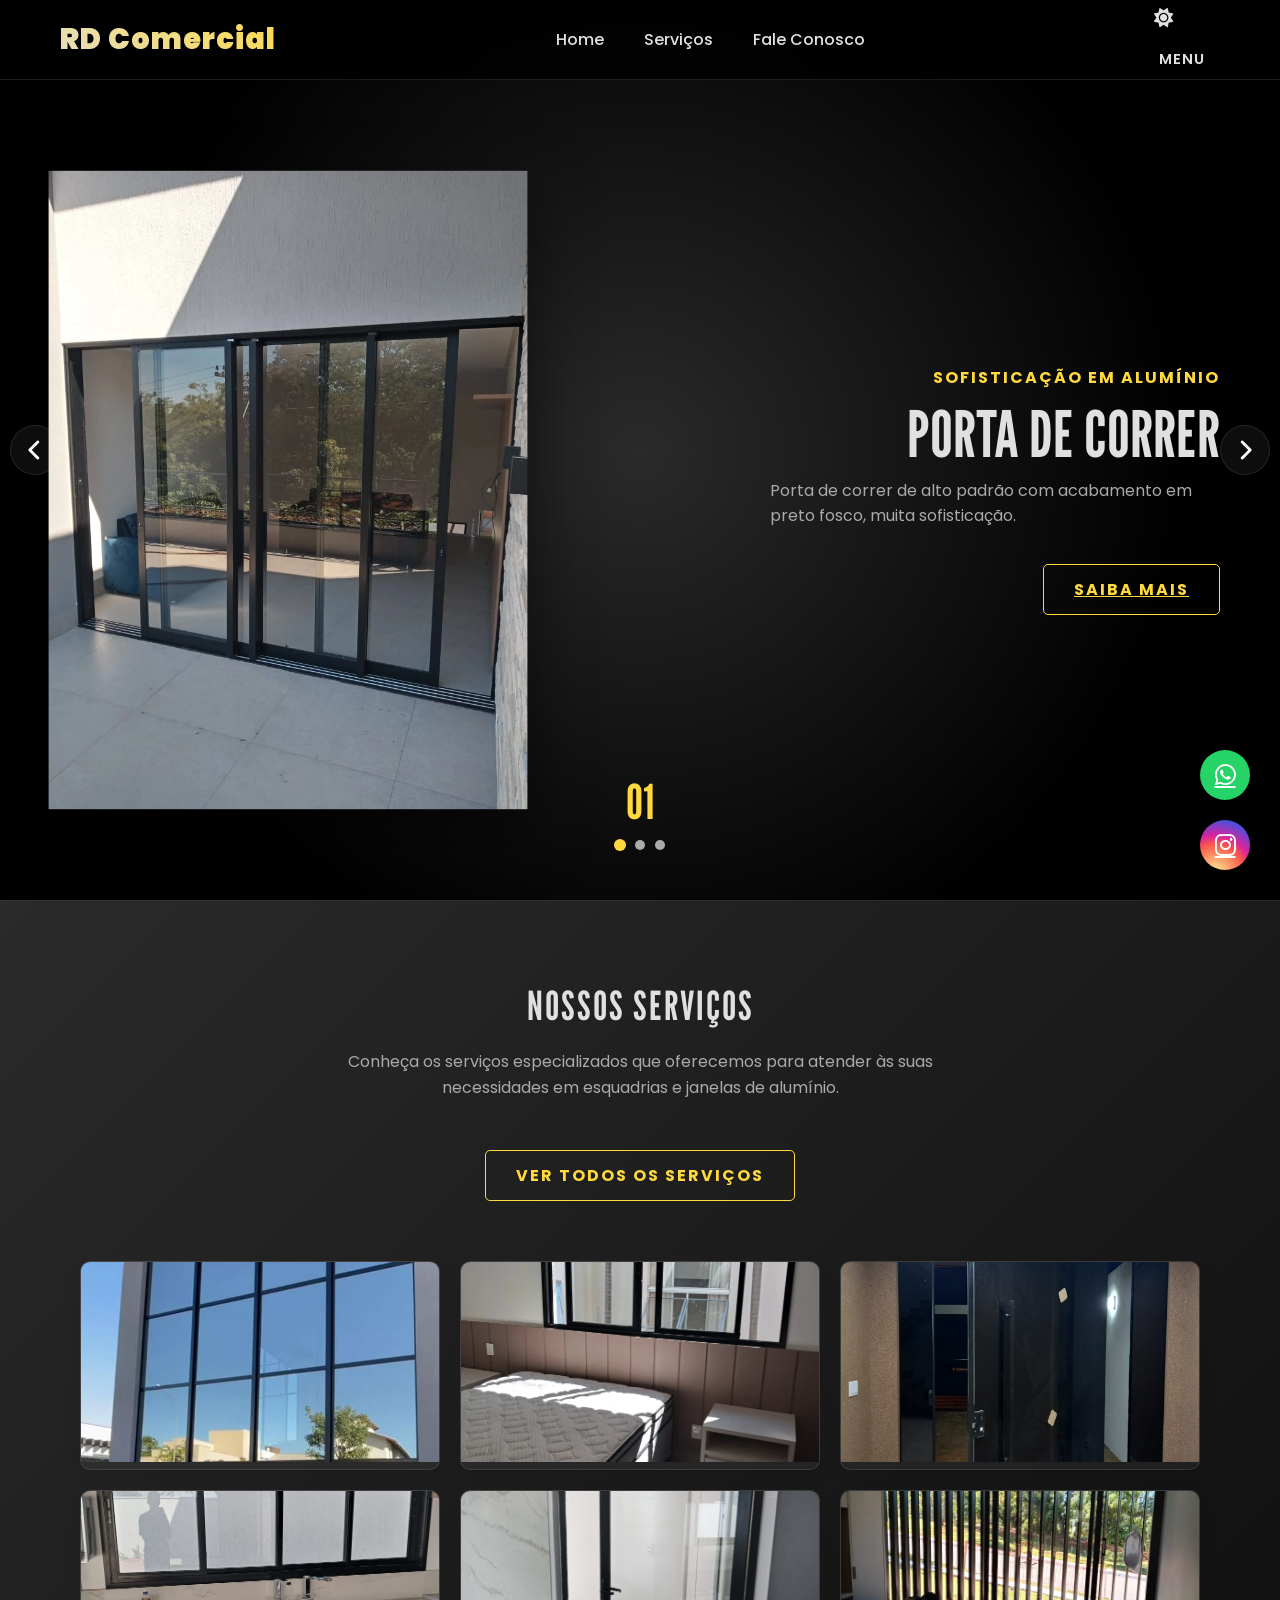
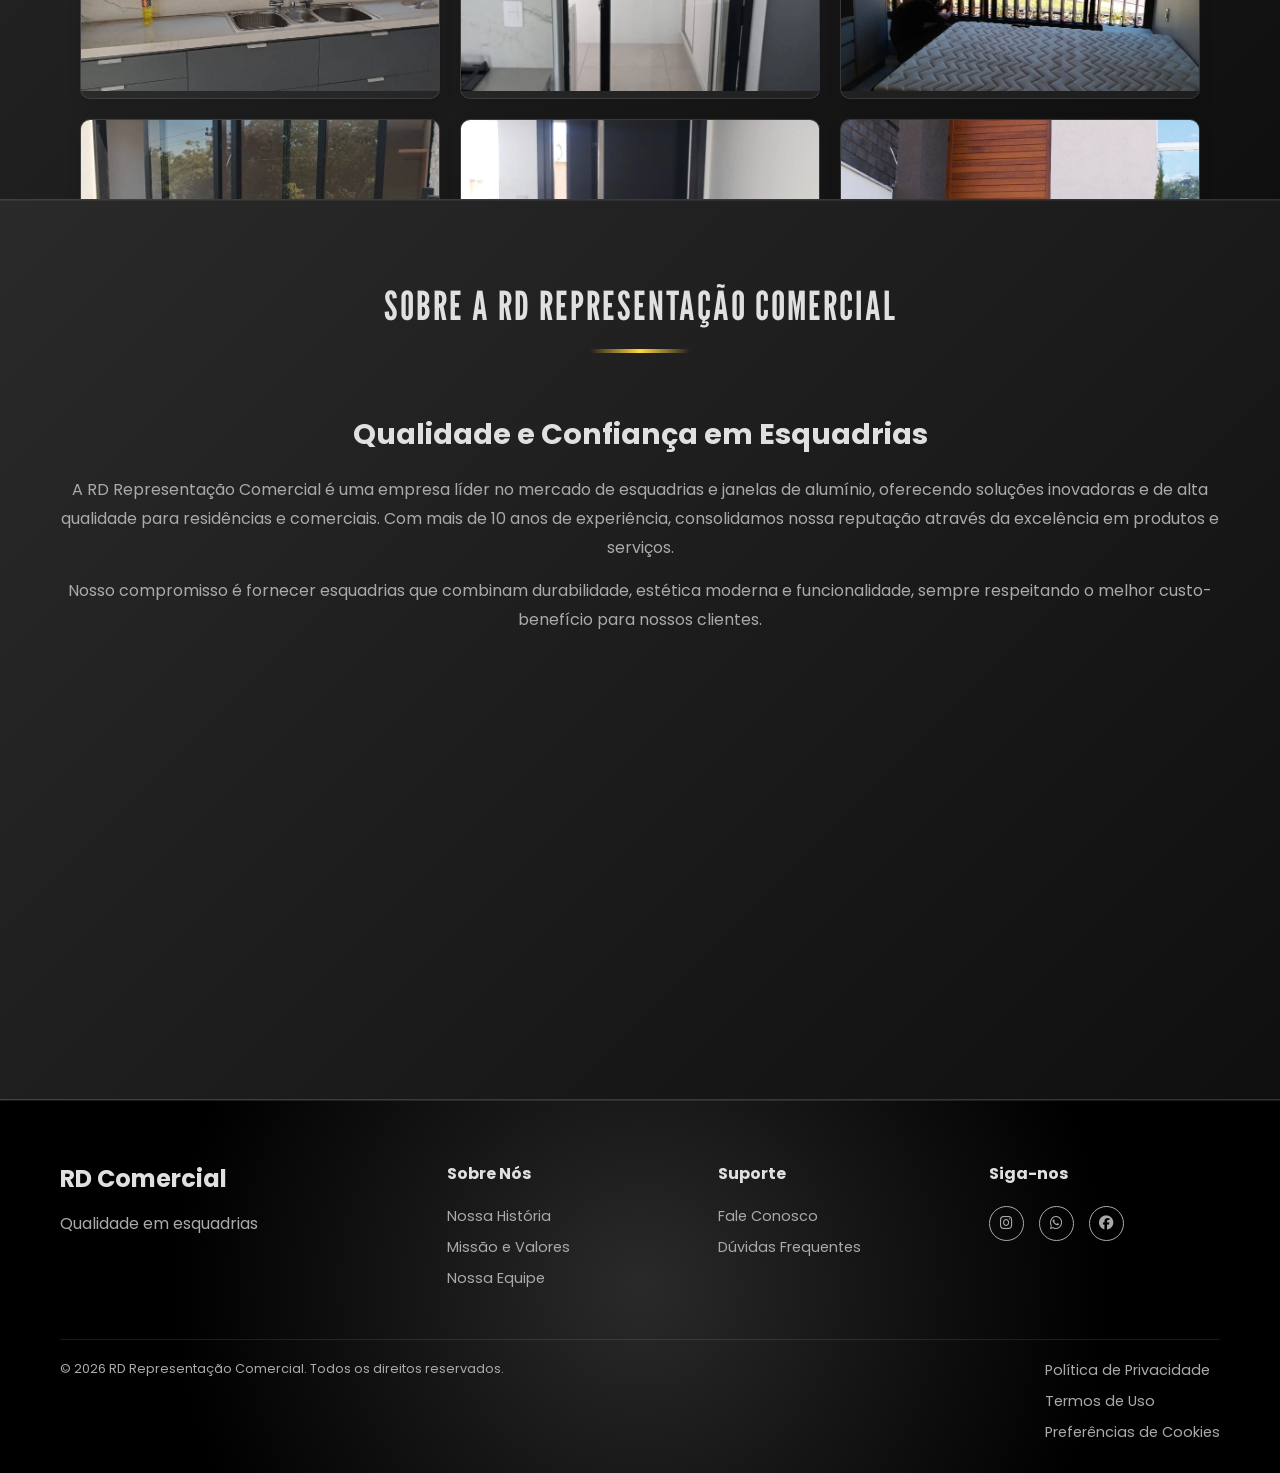
==== commit 9bab5994: "." ====
--- a/index.html
+++ b/index.html
@@ -35,28 +35,15 @@
           </ul>
         </nav>
         <div class="header-controls">
-          <!-- Hamburger Menu (Mobile) + Theme Toggle -->
-          <button id="menu-toggle" class="menu-toggle menu-hamburger" aria-label="Abrir Menu">
-            <span class="hamburger-line"></span>
-            <span class="hamburger-line"></span>
-            <span class="hamburger-line"></span>
-          </button>
-          
-          <!-- Theme Toggle (Mobile) -->
-          <button id="theme-toggle" class="theme-toggle theme-mobile" aria-label="Alternar Tema">
+          <button
+            id="theme-toggle"
+            class="theme-toggle"
+            aria-label="Alternar Tema"
+          >
             <i class="fas fa-sun"></i>
           </button>
-          
-          <!-- Menu Text + Theme (Tablet/Desktop) -->
-          <button id="menu-toggle-text" class="menu-toggle menu-text" aria-label="Menu">
-            <span>MENU</span>
-            <button
-              id="theme-toggle-inline"
-              class="theme-toggle theme-toggle-inline"
-              aria-label="Alternar Tema"
-            >
-              <i class="fas fa-sun"></i>
-            </button>
+          <button id="menu-toggle" class="menu-toggle" aria-label="Menu">
+            MENU
           </button>
         </div>
       </div>
